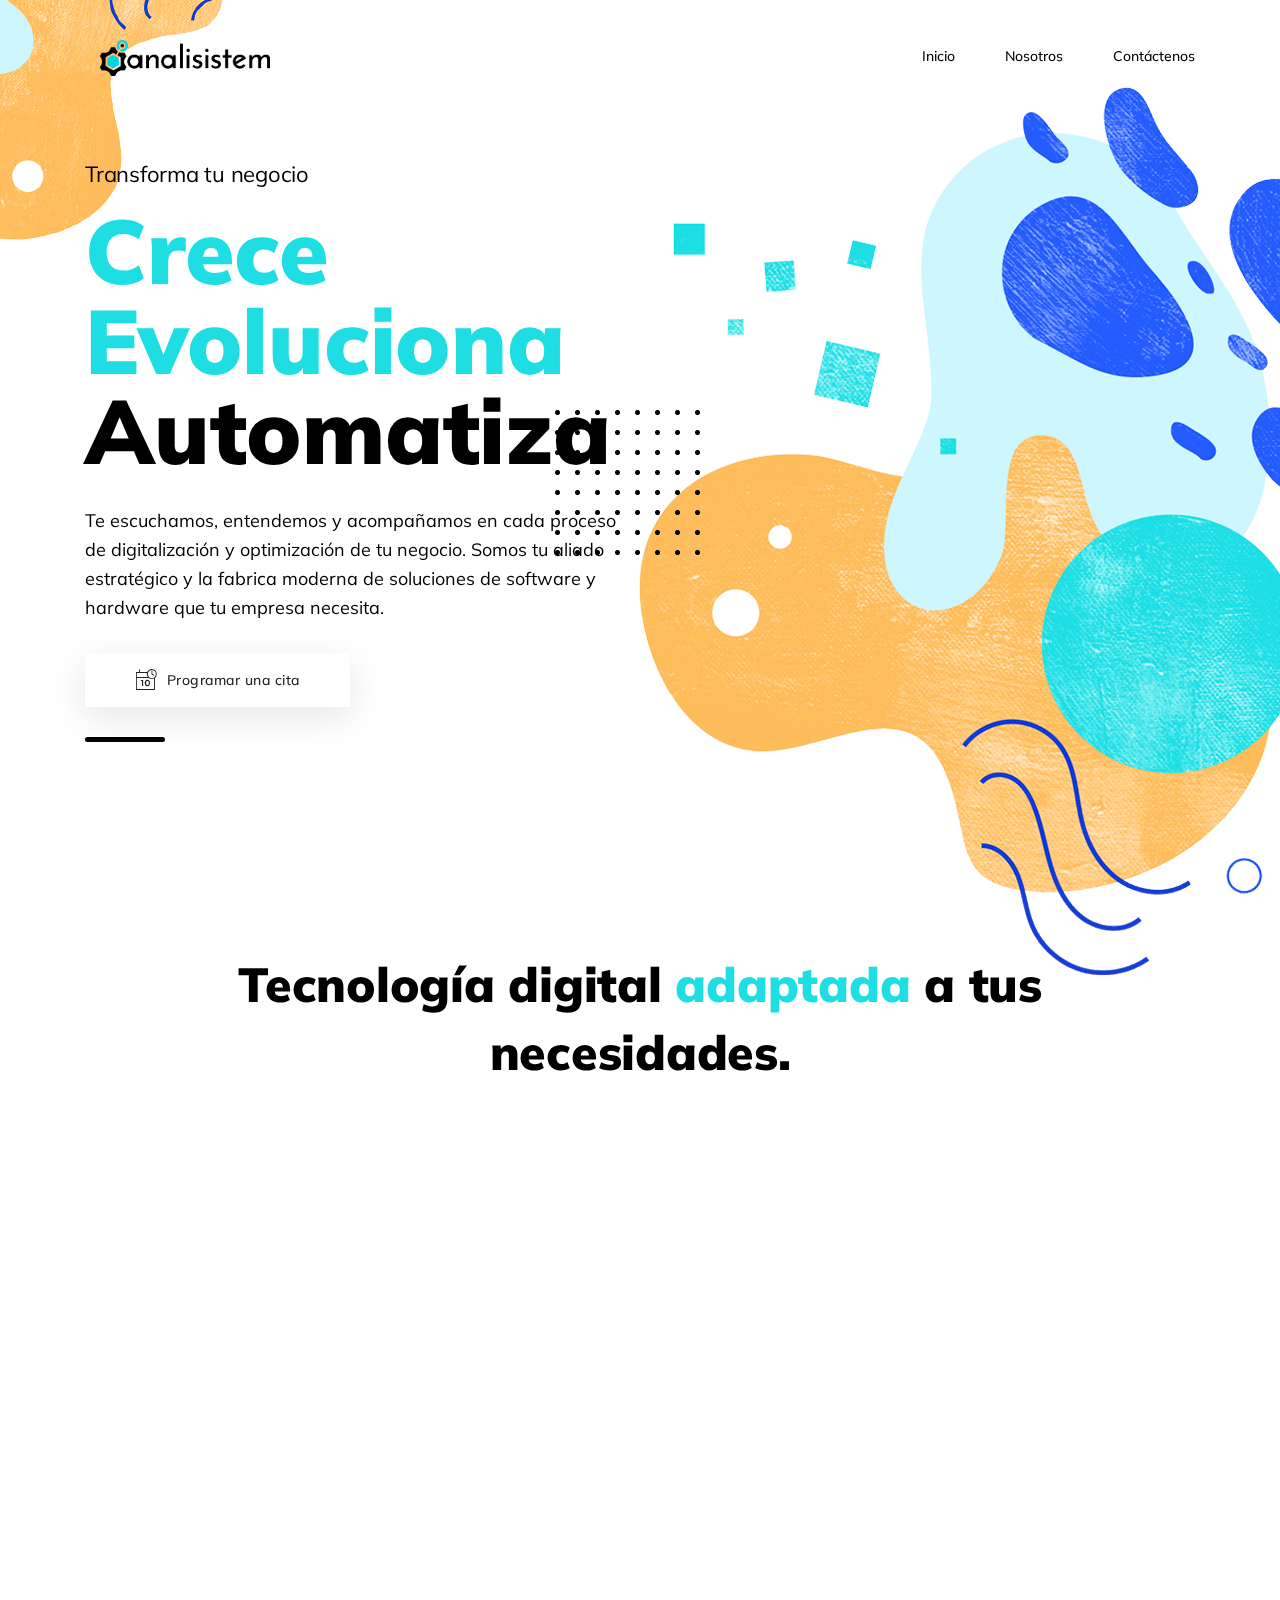
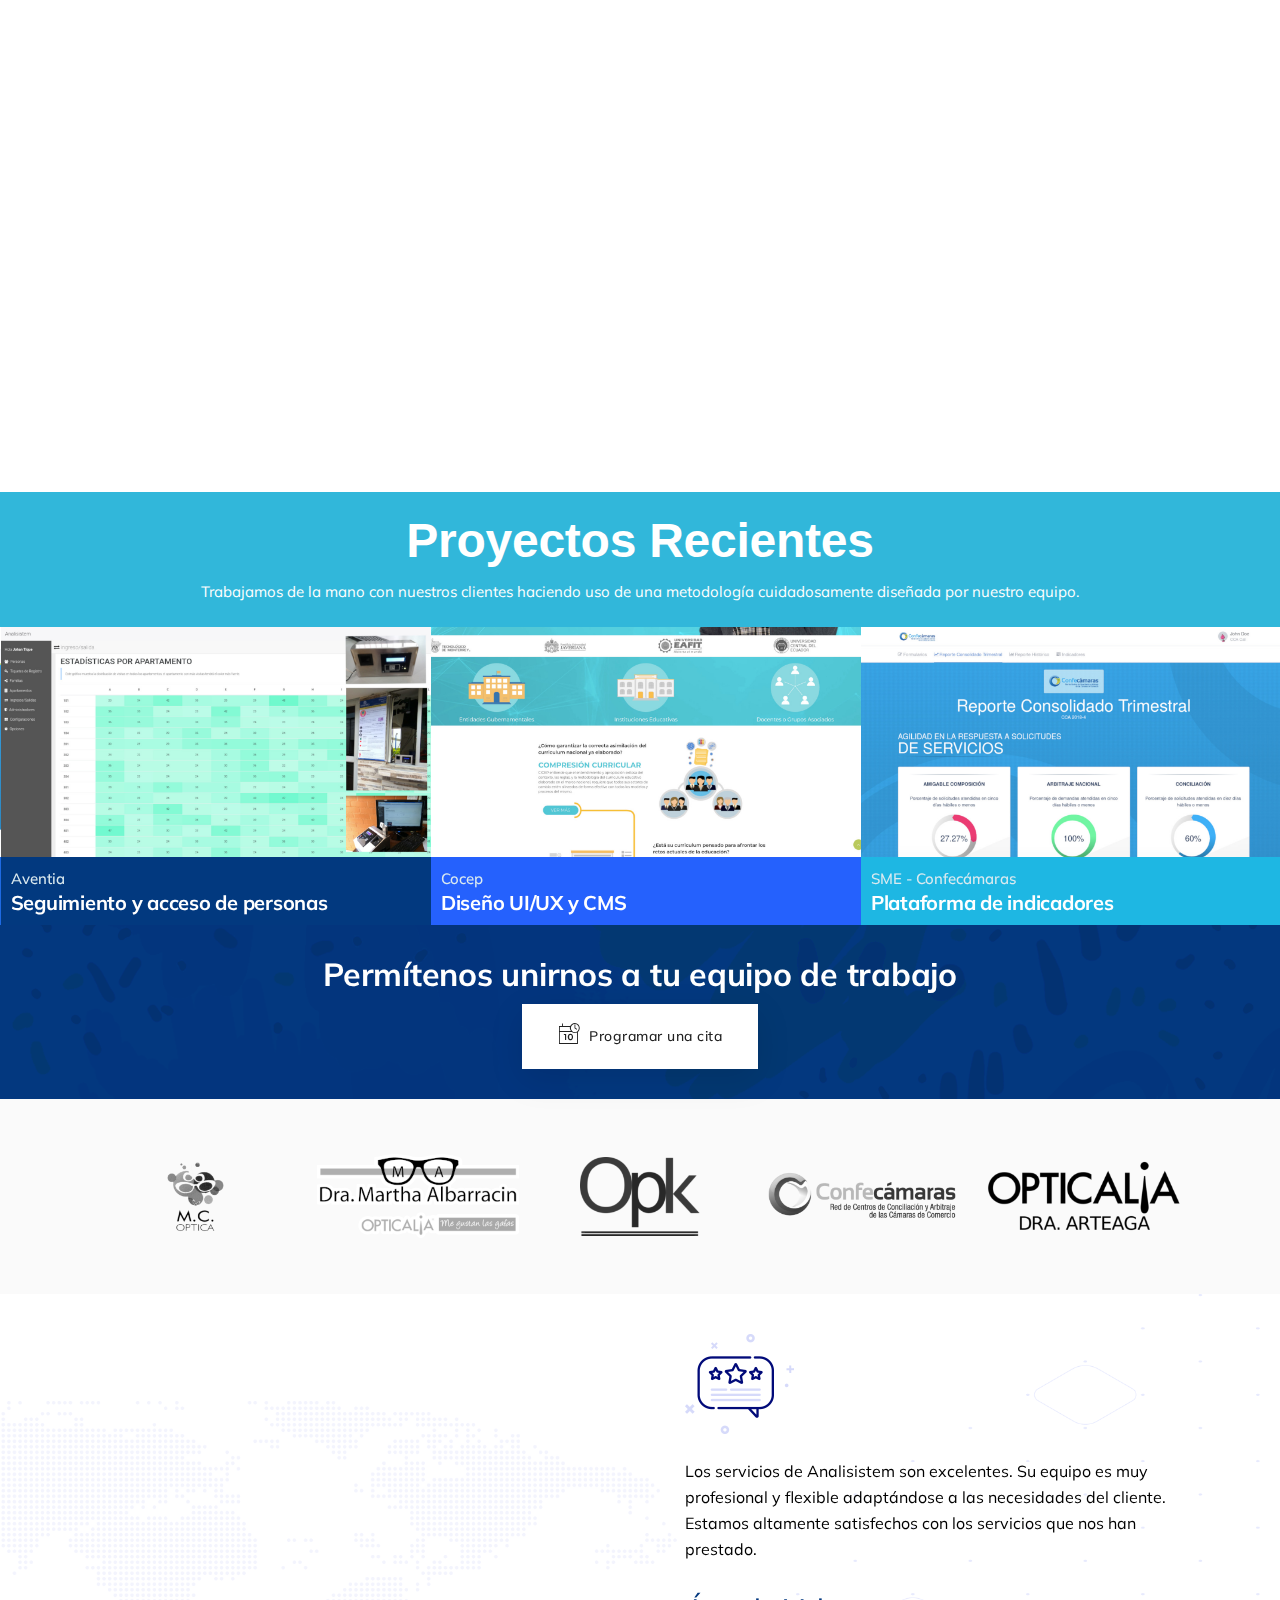
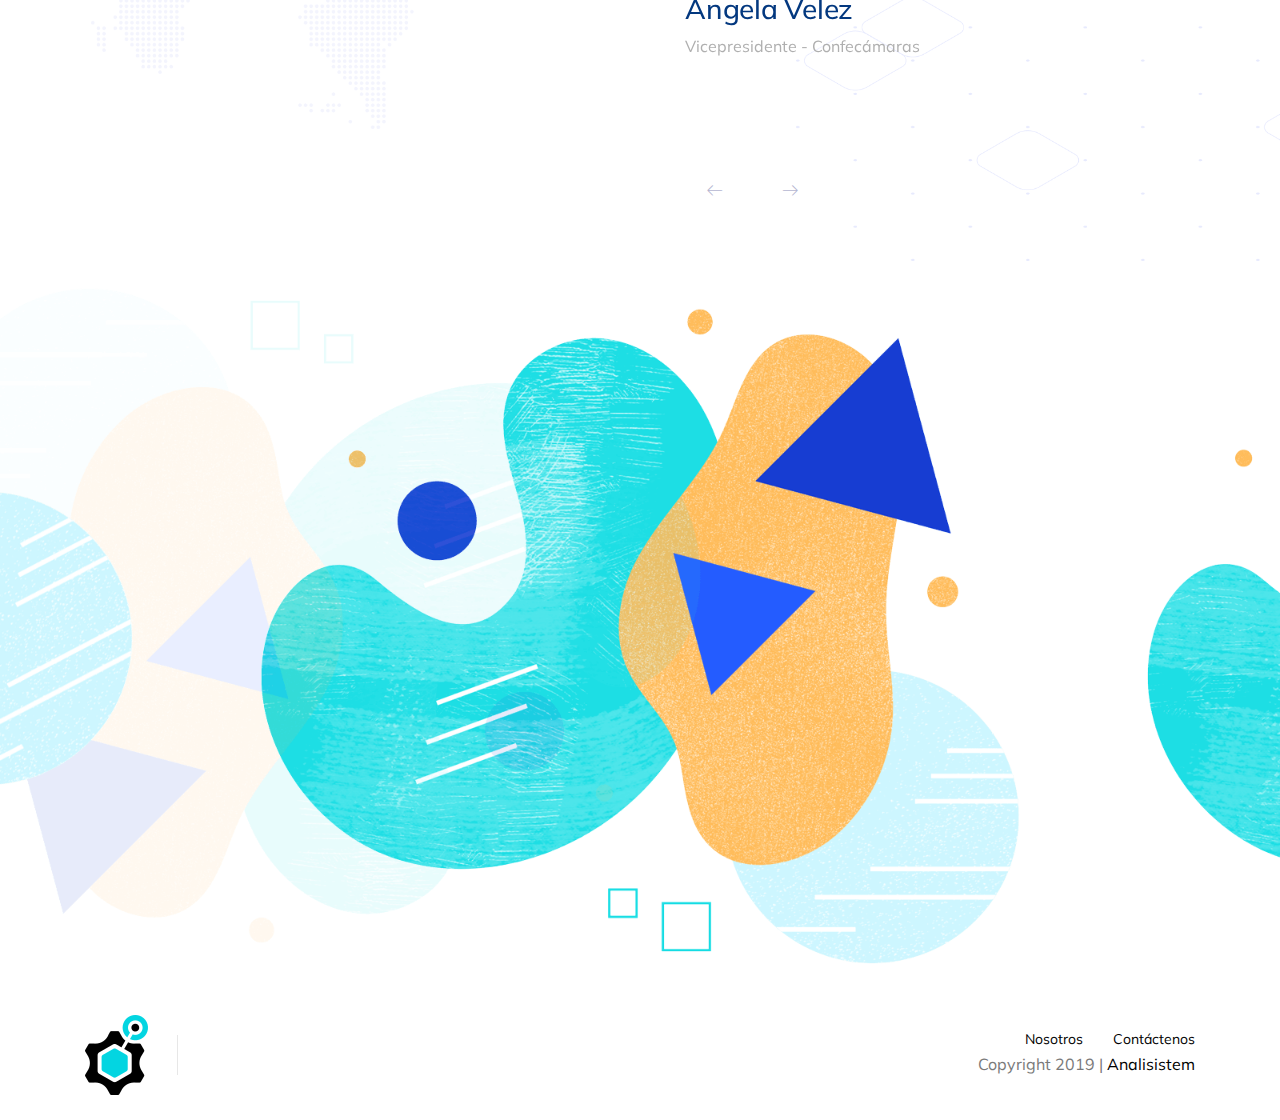
==== index.html @ 1817cc4a "initial commit" ====
<!-- get_header('Page Name','Title')-->
<!doctype html>
<html class="no-js" lang="es">

<head>
  <meta charset="utf-8">
  <meta http-equiv="x-ua-compatible" content="ie=edge">
  <title>Analisistem | Bienvenido</title>
  <meta name="description" content="Te escuchamos, entendemos y acompañamos en cada proceso de digitalización y optimización de tu negocio">
  <meta name="viewport" content="width=device-width, initial-scale=1, shrink-to-fit=no">
  <link href="https://fonts.googleapis.com/css?family=Muli:300,400,600,700,800,900&display=swap" rel="stylesheet">

  <!-- signatra-font -->
  <link rel="stylesheet" href="/assets/css/signatra-font.css">

  <link rel="icon" type="image/png" href="/favicon.ico">
  <!-- Place favicon.ico in the root directory -->
  <link rel="apple-touch-icon" href="apple-touch-icon.png">
  <link rel="stylesheet" href="/assets/css/font-awesome.min.css">

  <link rel="stylesheet" href="/assets/css/bootstrap.min.css">
  <link rel="stylesheet" href="/assets/css/animate.css">
  <link rel="stylesheet" href="/assets/css/iconfont.css">
  <link rel="stylesheet" href="/assets/css/magnific-popup.css">
  <link rel="stylesheet" href="/assets/css/owl.carousel.min.css">
  <link rel="stylesheet" href="/assets/css/owl.theme.default.min.css">
  <link rel="stylesheet" href="/assets/css/swiper.min.css">
  <link rel="stylesheet" href="/assets/css/rev-settings.css">

  <!--For Plugins external css-->
  <link rel="stylesheet" href="/assets/css/plugins.css" />

  <!--Theme custom css -->
  <link rel="stylesheet" href="/assets/css/style.css">

  <!--Theme Responsive css-->
  <link rel="stylesheet" href="/assets/css/responsive.css" />
</head>

<body>
  <!--[if lt IE 10]>
		<p class="browserupgrade">You are using an <strong>outdated</strong> browser. Please <a href="http://browsehappy.com/">upgrade your browser</a> to improve your experience.</p>
	<![endif]-->

  <!-- prelaoder -->
  <!-- <div id="preloader">
    <div class="preloader-wrapper">
        <div class="spinner"></div>
    </div>
    <div class="preloader-cancel-btn">
        <a href="#" class="btn btn-secondary prelaoder-btn">Cancel Preloader</a>
    </div>
</div> -->
  <!-- END prelaoder -->
  <div class='header-transparent nav-sticky nav-light' data-scroll-to='top'><!-- header section --><header class='xs-header header-style9'><div class='container'><nav class='xs-menus clearfix'><div class='nav-header'><a class='nav-brand' href='/'><img alt='' src='/assets/images/analisistem-logo-letra.png'></a><div class='nav-toggle'></div></div><div class='nav-menus-wrapper align-to-right'><!-- menu list --><ul class='nav-menu'><li><a href='/'>Inicio</a></li><li><a href='/nosotros'>Nosotros</a></li><li><a href='/contacto'>Contáctenos</a></li></ul><!-- End menu list --></div></nav></div><!-- .container END --></header><!-- End header section --></div>
  <!-- agency banner section -->
<section class='xs-banner agency-banner7' data-scrollax-parent='true' id='homes'><div class='container'><div class='row'><div class='col-lg-6'><div class='agency-banner-content banner-style7'><h1 class='banner-sub-title'>Transforma tu negocio</h1><h2 class='banner-title'><span>Crece Evoluciona</span>Automatiza</h2><p>Te escuchamos, entendemos y acompañamos en cada proceso de digitalización y optimización de tu negocio. Somos tu aliado estratégico y la fabrica moderna de soluciones de software y hardware que tu empresa necesita.</p><a class='btn btn-primary style8 square icon-left mb-3' href='/contacto'>Programar una cita<i class='icon icon-calendar2'></i></a><div class='border-animation'><span class='first'></span><span class='second'></span></div></div><!-- .agency-banner-content END --></div></div></div><!-- .container END --><div class='agency-banner-img-1'><img alt='' data-scrollax='properties: { translateY: &#39;25%&#39; }' src='/assets/images/welcome/agency_welcome_4.png'></div><div class='agency-banner-img-2'><img alt='' src='/assets/images/welcome/agency_welcome_5.png'></div></section><!-- end agency banner section -->

<!-- more features area section -->
<section class='xs-section-padding more-features-2-section'><div class='container'><div class='row'><div class='col-lg-10 mx-auto'><div class='agency-section-title text-center'><h2 class='main-title'>Tecnología digital&nbsp<span>adaptada</span>&nbspa tus necesidades.</h2></div></div></div></div></section><div class='container'><div class='agency-feature-group'><div class='row more-feature-style2'><div class='col-md-6 col-lg-4'><div class='single-more-feauture wow fadeIn'><div class='more-feature-header'><i class='icon'><img alt='' src='/assets/images/icons/develop-sw.png'></i></div><h3 class='feature-title'>Desarrollo e integraciones de software empresarial</h3><p>Cada empresa es un mundo distinto, con sus propios rasgos y procesos. En Analisistem, diseñamos a la medida sistemas de información empresariales. Llevamos tu negocio al mundo de la optimización digital, bajo los principios de control, auditoría, ciclos de vida de los datos, correlación, análisis y presentación efectiva de información.</p></div></div><div class='col-md-6 col-lg-4'><div class='single-more-feauture wow fadeIn color-1'><div class='more-feature-header'><i class='icon'><img alt='' src='/assets/images/icons/sw-delivery.png'></i></div><h3 class='feature-title'>Despliegue de arquitecturas distribuidas de software</h3><p>Las soluciones informáticas tienden a crecer sin control con el paso del tiempo, con Analisistem, usted podrá optimizar los recursos de su infraestructura haciendo uso de la segmentación modular de los procesos basada en la virtualización, contenerización o funcionalización de sus tareas de negocio.</p></div></div><div class='col-md-6 col-lg-4'><div class='single-more-feauture wow fadeIn color-2'><div class='more-feature-header'><i class='icon'><img alt='' src='/assets/images/icons/hw-integration.png'></i></div><h3 class='feature-title'>Integración de hardware (sistemas embebidos)</h3><p>La tecnología crece de forma acelerada, las soluciones digitales a problemas cotidianos parece que necesitan cada vez más la integración con el mundo físico. Nosotros diseñamos e integramos hardware con software dando como resultado productos que comprenden y automatizan muy bien el entorno de operación para el que fueron diseñados.</p></div></div><div class='col-md-6 col-lg-4'><div class='single-more-feauture wow fadeIn color-2'><div class='more-feature-header'><i class='icon'><img alt='' src='/assets/images/icons/data-analytic.png'></i></div><h3 class='feature-title'>ETL y Analítica de datos</h3><p>La información es uno de los activos más importantes de las empresas, pero este activo es útil sólo cuando habilitamos su interpretación. En Analisistem  hacemos extracción, transformación y análisis de datos para que a través de la correlación en el tiempo de estos, pueda llegar a entender mejor su modelo de negocio y tomar mejores decisiones.</p></div></div><div class='col-md-6 col-lg-4'><div class='single-more-feauture wow fadeIn'><div class='more-feature-header'><i class='icon'><img alt='' src='/assets/images/icons/testing.png'></i></div><h3 class='feature-title'>Pruebas automatizadas</h3><p>Probar manualmente un sistema en desarrollo o ya desarrollado en ambientes de producción suele tomar mucho tiempo y ser un dolor de cabeza. Los sistemas desarrollados en Analisistem tienen el principio de autodiagnóstico haciendo uso de pruebas automatizadas, analizadores automáticos de calidad y pruebas de estrés.</p></div></div><div class='col-md-6 col-lg-4'><div class='single-more-feauture wow fadeIn color-1'><div class='more-feature-header'><i class='icon'><img alt='' src='/assets/images/icons/process-auto.png'></i></div><h3 class='feature-title'>Automatización de procesos</h3><p>Normalmente en la rutina de nuestras empresas hay procesos que se repiten una y otra vez, consumiendo tiempo y esfuerzo de nuestro recurso tanto humano como capital. En Analisistem identificamos estos cuellos de botella y haciendo uso de nuestra metodología desplegamos productos en respuesta efectiva a los escenarios identificados.</p></div></div></div></div></div>

<!-- Projects -->
<section class='agency_portfolio_section' id='services'><div class='col-lg-10 mx-auto'><div class='agency-section-title text-center section-title-style2'><h2 class='main-title'>Proyectos Recientes</h2><p>Trabajamos de la mano con nuestros clientes haciendo uso de una metodología cuidadosamente diseñada por nuestro equipo.</p></div></div><div class='agency-portfolio-slider owl-carousel owl-theme'><div class='case-card-style3'><div class='single-cases-card style1'><div class='card-image'><img alt='' src='/assets/images/projects/aventia.jpg'></div><div class='cases-content'><span class='tag'>Aventia</span><h3 class='xs-title'>Seguimiento y acceso de personas</h3></div></div></div><div class='case-card-style3'><div class='single-cases-card style2'><div class='card-image'><img alt='' src='/assets/images/projects/cocep.jpg'></div><div class='cases-content'><span class='tag'>Cocep</span><h3 class='xs-title'>Diseño UI/UX y CMS</h3></div></div></div><div class='case-card-style3'><div class='single-cases-card style3'><div class='card-image'><img alt='' src='/assets/images/projects/indicators.jpg'></div><div class='cases-content'><span class='tag'>SME - Confecámaras</span><h3 class='xs-title'>Plataforma de indicadores</h3></div></div></div><div class='case-card-style3'><div class='single-cases-card style4'><div class='card-image'><img alt='' src='/assets/images/projects/ludiko.jpg'></div><div class='cases-content'><span class='tag'>Ludiko</span><h3 class='xs-title'>Gamificación en RRHH</h3></div></div></div><div class='case-card-style3'><div class='single-cases-card style5'><div class='card-image'><img alt='' src='/assets/images/projects/murano.jpg'></div><div class='cases-content'><span class='tag'>Portalo</span><h3 class='xs-title'>Ecommerce en salud visual</h3></div></div></div><div class='case-card-style3'><div class='single-cases-card style6'><div class='card-image'><img alt='' src='/assets/images/projects/optiko.jpg'></div><div class='cases-content'><span class='tag'>Optiko</span><h3 class='xs-title'>ERP y CRM para salud visual</h3></div></div></div><div class='case-card-style3'><div class='single-cases-card style7'><div class='card-image'><img alt='' src='/assets/images/projects/umv.jpg'></div><div class='cases-content'><span class='tag'>UMV</span><h3 class='xs-title'>Portal web salud visual</h3></div></div></div><div class='case-card-style3'><div class='single-cases-card style8'><div class='card-image'><img alt='' src='/assets/images/projects/wizard.jpg'></div><div class='cases-content'><span class='tag'>SME - Confecámaras</span><h3 class='xs-title'>Sistema de encuestas y calidad</h3></div></div></div></div></section>

<!-- call to action -->
<section class='calltoaction-area-4' data-delighter='start:0.80'><div class='calltoaction-info' style='background-image: url(assets/images/water_effect.png);'><div class='container'><div class='row'><div class='col-lg-8 mx-auto'><div class='call-to-action text-center action-style3'><h2 class='content-title'>Permítenos unirnos a tu equipo de trabajo</h2><a class='btn btn-primary style8 square icon-left' href='/contacto'>Programar una cita<i class='icon icon-calendar2'></i></a></div></div><!-- .row END --></div><!-- .container END --></div></div><!-- call to action section end --></section><!-- Call to action end END -->

<!-- Clients -->
<div class='agency_client_slider client-slider-style2 gray-bg'><div class='container'><div class='client-slider owl-carousel'><div class='item'><img alt='' src='/assets/images/clients/1.png'></div><div class='item'><img alt='' src='/assets/images/clients/2.png'></div><div class='item'><img alt='' src='/assets/images/clients/3.png'></div><div class='item'><img alt='' src='/assets/images/clients/4.png'></div><div class='item'><img alt='' src='/assets/images/clients/5.png'></div><div class='item'><img alt='' src='/assets/images/clients/6.png'></div><div class='item'><img alt='' src='/assets/images/clients/7.png'></div><div class='item'><img alt='' src='/assets/images/clients/8.png'></div><div class='item'><img alt='' src='/assets/images/clients/9.png'></div><div class='item'><img alt='' src='/assets/images/clients/10.png'></div><div class='item'><img alt='' src='/assets/images/clients/11.png'></div><div class='item'><img alt='' src='/assets/images/clients/12.png'></div><div class='item'><img alt='' src='/assets/images/clients/13.png'></div><div class='item'><img alt='' src='/assets/images/clients/14.png'></div><div class='item'><img alt='' src='/assets/images/clients/15.png'></div><div class='item'><img alt='' src='/assets/images/clients/16.png'></div><div class='item'><img alt='' src='/assets/images/clients/17.png'></div></div></div></div>

<!-- Testimonials -->
<section class='xs-section-padding agency-testimonial-area2' id='testimonial' style='background-image: url(assets/images/testimonial-bg.png);'><div class='container'><div class='row'><div class='col-lg-6'><div class='bouble-slider-thumb owl-carousel' id='sync2'><div class='single-bouble-thumb wow bounceIn'><img alt='' src='/assets/images/clients/photos/1.jpg'></div><div class='single-bouble-thumb thumb-1 wow bounceIn' data-wow-delay='.3s'><img alt='' src='/assets/images/clients/photos/2.jpg'></div><div class='single-bouble-thumb thumb-2 wow bounceIn' data-wow-delay='.6s'><img alt='' src='/assets/images/clients/photos/3.jpg'></div><div class='single-bouble-thumb thumb-3 wow bounceIn' data-wow-delay='.9s'><img alt='' src='/assets/images/clients/photos/4.jpg'></div><div class='single-bouble-thumb thumb-4 wow bounceIn' data-wow-delay='1.2s'><img alt='' src='/assets/images/clients/photos/5.jpg'></div></div></div><div class='col-lg-6'><div class='bouble-slider-privew owl-carousel' id='sync1'><div class='review-content review-style3'><div class='review-content-header'><img alt='' src='assets/images/testimonial/testimonial-icon.png'></div><p>Los servicios de Analisistem son excelentes. Su equipo es muy profesional y flexible adaptándose a las necesidades del cliente. Estamos altamente satisfechos con los servicios que nos han prestado.</p><div class='reviewer-bio'><h3>Ángela Velez</h3><p>Vicepresidente - Confecámaras</p></div></div><div class='review-content review-style3'><div class='review-content-header'><img alt='' src='assets/images/testimonial/testimonial-icon.png'></div><p>¡Muy buena palataforma! muy completa, para nuestra empresa ha sido de gran ayuda para el manejo de inventarios, facturacion y organización.</p><div class='reviewer-bio'><h3>Andrea Martínez</h3><p>Asistente Dirección - Unidad Visual del Valle</p></div></div><div class='review-content review-style3'><div class='review-content-header'><img alt='' src='assets/images/testimonial/testimonial-icon.png'></div><p>Me parece impresionante que ustedes sin conocer nada de nuestro negocio hayan tenido un manejo y hasta más conocimiento del que yo misma podría tener sobre mis ventas, mis estadísticas, mis reportes y muchas cosas más, sus argumentos y soluciones han organizado y me hace conocer totalmente mi negocio, por eso los recomiendo siempre donde yo voy.</p><div class='reviewer-bio'><h3>Sara Solano</h3><p>Gerente - Opticalia Dra Sara Solano</p></div></div><div class='review-content review-style3'><div class='review-content-header'><img alt='' src='assets/images/testimonial/testimonial-icon.png'></div><p>Analisisistem es una empresa innovadora, con lo ultimo en tecnología y gran conocimiento de diseño gráfico de aplicaciones en el formato y contexto de páginas WEB, desarrollando sistemas para que nuestros clientes obtengan una rápida visión del contenido, servicio y ofrecimientos de nuestra empresa.</p><div class='reviewer-bio'><h3>Hernándo Zuñiga</h3><p>Gerente - SSS Scanner</p></div></div><div class='review-content review-style3'><div class='review-content-header'><img alt='' src='assets/images/testimonial/testimonial-icon.png'></div><p>Desde el punto de vista gerencial Analisistem ha aportado mucho a la empresa porque ha hecho más visible todo el proceso operativo, hemos logrado identificar fallas y corregir errores a tiempo. Con Analisistem tenemos un sistema que cubre todo lo que necesitamos, eso nos da facilidad para competir con los demás.</p><div class='reviewer-bio'><h3>Martín Zuluaga</h3><p>Gerente - Optiken</p></div></div></div></div></div><!-- .row END --></div><!-- .container END --></section><!-- agency testimonial section end --><!-- testimonial version three end -->

<!-- office location strart -->
<section class='office-location-section' style='background-image: url(assets/images/office-bg.png);'><div class='container'><div class='row'><div class='col-lg-8'><div class='office-banner-content-outer wow fadeInLeft'><div class='office-banner-content-inner'><h2 class='office-banner-title'>Lleva tu empresa al siguiente nivel</h2><a class='btn btn-primary square style7' href='/contacto'>Contáctanos</a></div></div></div><div class='col-lg-4'><div class='office-locations-list wow fadeInRight'><div class='agency-section-title style6'><h4 class='main-title'>Nuestra&nbsp<span>Ubicación</span></h4></div><ul class='xs-list'><li><strong>Av. Estación # 5BN - 93</strong></li><li>Cali, Colombia</li><iframe allowfullscreen='' frameborder='0' height='auto' src='https://www.google.com/maps/embed?pb=!1m18!1m12!1m3!1d3982.5248120098067!2d-76.53155748526416!3d3.464938197478106!2m3!1f0!2f0!3f0!3m2!1i1024!2i768!4f13.1!3m3!1m2!1s0x8e30a78b0d532555%3A0x31ccef665c1be2d7!2sAnalisistem!5e0!3m2!1ses-419!2sco!4v1573240561145!5m2!1ses-419!2sco' style='border:0' width='100%'></iframe></ul></div></div></div></div></section>

  <!-- footer section start --><footer class='xs-footer-section footer-style9'><div class='container'><div class='row'><div class='col-md-6'><div class='footer-widget'><div class='footer-logo-wraper'><a class='footer-logo' href='/'><img alt='' src='/assets/images/analisistem-only-logo.png'></a></div></div></div><div class='col-md-6'><ul class='xs-list list-inline'><li><a href='/nosotros'>Nosotros</a></li><li><a href='/contacto'>Contáctenos</a></li></ul><span class='copyright-title'>Copyright 2019 |&nbsp<a href='https://www.analisistem.com'>Analisistem</a></span></div></div></div></footer>

  <!-- js file start -->
  <script src="/assets/js/jquery-3.2.1.min.js"></script>
  <script src="/assets/js/plugins.js"></script>
  <script src="/assets/js/Popper.js"></script>
  <script src="/assets/js/bootstrap.min.js"></script>
  <script src="/assets/js/jquery.magnific-popup.min.js"></script>
  <script src="/assets/js/owl.carousel.min.js"></script>
  <script src="/assets/js/scrollax.js"></script>
  <script src="/assets/js/jquery.ajaxchimp.min.js"></script>
  <script src="/assets/js/jquery.waypoints.min.js"></script>
  <script src="/assets/js/isotope.pkgd.min.js"></script>
  <script src="/assets/js/swiper.min.js"></script>
  <script src="/assets/js/jquery.easypiechart.min.js"></script>
  <script src="/assets/js/delighters.js"></script>
  <script src="/assets/js/typed.js"></script>
  <script src="/assets/js/jquery.parallax.js"></script>
  <script src="/assets/js/jquery.themepunch.tools.min.js"></script>
  <script src="/assets/js/jquery.themepunch.revolution.min.js"></script>
  <script src="/assets/js/extensions/revolution.extension.actions.min.js"></script>
  <script src="/assets/js/extensions/revolution.extension.carousel.min.js"></script>
  <script src="/assets/js/extensions/revolution.extension.kenburn.min.js"></script>
  <script src="/assets/js/extensions/revolution.extension.layeranimation.min.js"></script>
  <script src="/assets/js/extensions/revolution.extension.migration.min.js"></script>
  <script src="/assets/js/extensions/revolution.extension.navigation.min.js"></script>
  <script src="/assets/js/extensions/revolution.extension.parallax.min.js"></script>
  <script src="/assets/js/extensions/revolution.extension.slideanims.min.js"></script>
  <script src="/assets/js/extensions/revolution.extension.video.min.js"></script>
  <script src="/assets/js/skrollr.min.js"></script>
  <script src="/assets/js/shuffle-letters.js"></script>
  <script src="/assets/js/main.js"></script> <!-- End js file -->

  <!-- Global site tag (gtag.js) - Google Analytics -->
<script async src="https://www.googletagmanager.com/gtag/js?id=UA-51015122-1"></script>
<script>
  window.dataLayer = window.dataLayer || [];
  function gtag(){dataLayer.push(arguments);}
  gtag('js', new Date());

  gtag('config', 'UA-51015122-1');
</script>

<!-- Hotjar Tracking Code for blog.analisistem.com -->
<script>
    (function(h,o,t,j,a,r){
        h.hj=h.hj||function(){(h.hj.q=h.hj.q||[]).push(arguments)};
        h._hjSettings={hjid:93406,hjsv:6};
        a=o.getElementsByTagName('head')[0];
        r=o.createElement('script');r.async=1;
        r.src=t+h._hjSettings.hjid+j+h._hjSettings.hjsv;
        a.appendChild(r);
    })(window,document,'https://static.hotjar.com/c/hotjar-','.js?sv=');
</script>

<!-- Facebook Pixel Code -->
<script>
  !function(f,b,e,v,n,t,s)
  {if(f.fbq)return;n=f.fbq=function(){n.callMethod?
  n.callMethod.apply(n,arguments):n.queue.push(arguments)};
  if(!f._fbq)f._fbq=n;n.push=n;n.loaded=!0;n.version='2.0';
  n.queue=[];t=b.createElement(e);t.async=!0;
  t.src=v;s=b.getElementsByTagName(e)[0];
  s.parentNode.insertBefore(t,s)}(window, document,'script',
  'https://connect.facebook.net/en_US/fbevents.js');
  fbq('init', '781286362331689');
  fbq('track', 'PageView');
</script>
<noscript><img height="1" width="1" style="display:none"
  src="https://www.facebook.com/tr?id=781286362331689&ev=PageView&noscript=1"
/></noscript>
<!-- End Facebook Pixel Code -->

</body>

</html>
---- assets/css/signatra-font.css ----
/*! Generated by Font Squirrel (https://www.fontsquirrel.com) on September 25, 2018 */

@font-face {
    font-family: 'signatra_demoregular';
    src: url('../fonts/signatra-webfont.woff2') format('woff2'),
         url('../fonts/signatra-webfont.woff') format('woff');
    font-weight: normal;
    font-style: normal;

}

@font-face {
    font-family: 'signatra_demoregular';
    src: url('../fonts/signatra-webfont.woff2') format('woff2'),
         url('../fonts/signatra-webfont.woff') format('woff');
    font-weight: normal;
    font-style: normal;

}
---- assets/css/iconfont.css ----
@font-face {
  font-family: 'iconfont';
  src:  url('../fonts/icomoon.eot?2wqjzd');
  src:  url('../fonts/icomoon.eot?2wqjzd#iefix') format('embedded-opentype'),
    url('../fonts/icomoon.ttf?2wqjzd') format('truetype'),
    url('../fonts/icomoon.woff?2wqjzd') format('woff'),
    url('../fonts/icomoon.svg?2wqjzd#iconfont') format('svg');
  font-weight: normal;
  font-style: normal;
}

.icon {
  /* use !important to prevent issues with browser extensions that change fonts */
  font-family: 'iconfont' !important;
  speak: none;
  font-style: normal;
  font-weight: normal;
  font-variant: normal;
  text-transform: none;
  line-height: 1;

  /* Better Font Rendering =========== */
  -webkit-font-smoothing: antialiased;
  -moz-osx-font-smoothing: grayscale;
}

.icon-home:before {
  content: "\e800";
}
.icon-apartment:before {
  content: "\e801";
}
.icon-pencil:before {
  content: "\e802";
}
.icon-magic-wand:before {
  content: "\e803";
}
.icon-drop:before {
  content: "\e804";
}
.icon-lighter:before {
  content: "\e805";
}
.icon-poop:before {
  content: "\e806";
}
.icon-sun:before {
  content: "\e807";
}
.icon-moon:before {
  content: "\e808";
}
.icon-cloud:before {
  content: "\e809";
}
.icon-cloud-upload:before {
  content: "\e80a";
}
.icon-cloud-download:before {
  content: "\e80b";
}
.icon-cloud-sync:before {
  content: "\e80c";
}
.icon-cloud-check:before {
  content: "\e80d";
}
.icon-database:before {
  content: "\e80e";
}
.icon-lock:before {
  content: "\e80f";
}
.icon-cog:before {
  content: "\e810";
}
.icon-trash:before {
  content: "\e811";
}
.icon-dice:before {
  content: "\e812";
}
.icon-heart:before {
  content: "\e813";
}
.icon-star:before {
  content: "\e814";
}
.icon-star-half:before {
  content: "\e815";
}
.icon-star-empty:before {
  content: "\e816";
}
.icon-flag:before {
  content: "\e817";
}
.icon-envelope:before {
  content: "\e818";
}
.icon-paperclip:before {
  content: "\e819";
}
.icon-inbox:before {
  content: "\e81a";
}
.icon-eye:before {
  content: "\e81b";
}
.icon-printer:before {
  content: "\e81c";
}
.icon-file-empty:before {
  content: "\e81d";
}
.icon-file-add:before {
  content: "\e81e";
}
.icon-enter:before {
  content: "\e81f";
}
.icon-exit:before {
  content: "\e820";
}
.icon-graduation-hat:before {
  content: "\e821";
}
.icon-license:before {
  content: "\e822";
}
.icon-music-note:before {
  content: "\e823";
}
.icon-film-play:before {
  content: "\e824";
}
.icon-camera-video:before {
  content: "\e825";
}
.icon-camera:before {
  content: "\e826";
}
.icon-picture:before {
  content: "\e827";
}
.icon-book:before {
  content: "\e828";
}
.icon-bookmark:before {
  content: "\e829";
}
.icon-user:before {
  content: "\e82a";
}
.icon-users:before {
  content: "\e82b";
}
.icon-shirt:before {
  content: "\e82c";
}
.icon-store:before {
  content: "\e82d";
}
.icon-cart:before {
  content: "\e82e";
}
.icon-tag:before {
  content: "\e82f";
}
.icon-phone-handset:before {
  content: "\e830";
}
.icon-phone:before {
  content: "\e831";
}
.icon-pushpin:before {
  content: "\e832";
}
.icon-map-marker:before {
  content: "\e833";
}
.icon-map:before {
  content: "\e834";
}
.icon-location:before {
  content: "\e835";
}
.icon-calendar-full:before {
  content: "\e836";
}
.icon-keyboard:before {
  content: "\e837";
}
.icon-spell-check:before {
  content: "\e838";
}
.icon-screen:before {
  content: "\e839";
}
.icon-smartphone:before {
  content: "\e83a";
}
.icon-tablet:before {
  content: "\e83b";
}
.icon-laptop:before {
  content: "\e83c";
}
.icon-laptop-phone:before {
  content: "\e83d";
}
.icon-power-switch:before {
  content: "\e83e";
}
.icon-bubble:before {
  content: "\e83f";
}
.icon-heart-pulse:before {
  content: "\e840";
}
.icon-construction:before {
  content: "\e841";
}
.icon-pie-chart:before {
  content: "\e842";
}
.icon-chart-bars:before {
  content: "\e843";
}
.icon-gift:before {
  content: "\e844";
}
.icon-diamond:before {
  content: "\e845";
}
.icon-dinner:before {
  content: "\e847";
}
.icon-coffee-cup:before {
  content: "\e848";
}
.icon-leaf:before {
  content: "\e849";
}
.icon-paw:before {
  content: "\e84a";
}
.icon-rocket:before {
  content: "\e84b";
}
.icon-briefcase:before {
  content: "\e84c";
}
.icon-bus:before {
  content: "\e84d";
}
.icon-car:before {
  content: "\e84e";
}
.icon-train:before {
  content: "\e84f";
}
.icon-bicycle:before {
  content: "\e850";
}
.icon-wheelchair:before {
  content: "\e851";
}
.icon-select:before {
  content: "\e852";
}
.icon-earth:before {
  content: "\e853";
}
.icon-smile:before {
  content: "\e854";
}
.icon-sad:before {
  content: "\e855";
}
.icon-neutral:before {
  content: "\e856";
}
.icon-mustache:before {
  content: "\e857";
}
.icon-alarm:before {
  content: "\e858";
}
.icon-bullhorn:before {
  content: "\e859";
}
.icon-volume-high:before {
  content: "\e85a";
}
.icon-volume-medium:before {
  content: "\e85b";
}
.icon-volume-low:before {
  content: "\e85c";
}
.icon-volume:before {
  content: "\e85d";
}
.icon-mic:before {
  content: "\e85e";
}
.icon-hourglass:before {
  content: "\e85f";
}
.icon-undo:before {
  content: "\e860";
}
.icon-redo:before {
  content: "\e861";
}
.icon-sync:before {
  content: "\e862";
}
.icon-history:before {
  content: "\e863";
}
.icon-clock:before {
  content: "\e864";
}
.icon-download:before {
  content: "\e865";
}
.icon-upload:before {
  content: "\e866";
}
.icon-enter-down:before {
  content: "\e867";
}
.icon-exit-up:before {
  content: "\e868";
}
.icon-bug:before {
  content: "\e869";
}
.icon-code:before {
  content: "\e86a";
}
.icon-link:before {
  content: "\e86b";
}
.icon-unlink:before {
  content: "\e86c";
}
.icon-thumbs-up:before {
  content: "\e86d";
}
.icon-thumbs-down:before {
  content: "\e86e";
}
.icon-magnifier:before {
  content: "\e86f";
}
.icon-cross:before {
  content: "\e870";
}
.icon-menu:before {
  content: "\e871";
}
.icon-list:before {
  content: "\e872";
}
.icon-chevron-up:before {
  content: "\e873";
}
.icon-chevron-down:before {
  content: "\e874";
}
.icon-chevron-left:before {
  content: "\e875";
}
.icon-chevron-right:before {
  content: "\e876";
}
.icon-arrow-up:before {
  content: "\e877";
}
.icon-arrow-down:before {
  content: "\e878";
}
.icon-arrow-left:before {
  content: "\e879";
}
.icon-arrow-right:before {
  content: "\e87a";
}
.icon-move:before {
  content: "\e87b";
}
.icon-warning:before {
  content: "\e87c";
}
.icon-question-circle:before {
  content: "\e87d";
}
.icon-menu-circle:before {
  content: "\e87e";
}
.icon-checkmark-circle:before {
  content: "\e87f";
}
.icon-cross-circle:before {
  content: "\e880";
}
.icon-plus-circle:before {
  content: "\e881";
}
.icon-circle-minus:before {
  content: "\e882";
}
.icon-arrow-up-circle:before {
  content: "\e883";
}
.icon-arrow-down-circle:before {
  content: "\e884";
}
.icon-arrow-left-circle:before {
  content: "\e885";
}
.icon-arrow-right-circle:before {
  content: "\e886";
}
.icon-chevron-up-circle:before {
  content: "\e887";
}
.icon-chevron-down-circle:before {
  content: "\e888";
}
.icon-chevron-left-circle:before {
  content: "\e889";
}
.icon-chevron-right-circle:before {
  content: "\e88a";
}
.icon-crop:before {
  content: "\e88b";
}
.icon-frame-expand:before {
  content: "\e88c";
}
.icon-frame-contract:before {
  content: "\e88d";
}
.icon-layers:before {
  content: "\e88e";
}
.icon-funnel:before {
  content: "\e88f";
}
.icon-text-format:before {
  content: "\e890";
}
.icon-text-size:before {
  content: "\e892";
}
.icon-bold:before {
  content: "\e893";
}
.icon-italic:before {
  content: "\e894";
}
.icon-underline:before {
  content: "\e895";
}
.icon-strikethrough:before {
  content: "\e896";
}
.icon-highlight:before {
  content: "\e897";
}
.icon-text-align-left:before {
  content: "\e898";
}
.icon-text-align-center:before {
  content: "\e899";
}
.icon-text-align-right:before {
  content: "\e89a";
}
.icon-text-align-justify:before {
  content: "\e89b";
}
.icon-line-spacing:before {
  content: "\e89c";
}
.icon-indent-increase:before {
  content: "\e89d";
}
.icon-indent-decrease:before {
  content: "\e89e";
}
.icon-page-break:before {
  content: "\e8a2";
}
.icon-hand:before {
  content: "\e8a5";
}
.icon-pointer-up:before {
  content: "\e8a6";
}
.icon-pointer-right:before {
  content: "\e8a7";
}
.icon-pointer-down:before {
  content: "\e8a8";
}
.icon-pointer-left:before {
  content: "\e8a9";
}
.icon-working_process_icons_1:before {
  content: "\e900";
}
.icon-working_process_icons_2:before {
  content: "\e901";
}
.icon-working_process_icons_3:before {
  content: "\e902";
}
.icon-working_process_icons_4:before {
  content: "\e903";
}
.icon-vplay:before {
  content: "\e904";
}
.icon-newsletter:before {
  content: "\e905";
}
.icon-coins-2:before {
  content: "\e906";
}
.icon-commerce-2:before {
  content: "\e907";
}
.icon-monitor:before {
  content: "\e908";
}
.icon-facebook:before {
  content: "\e909";
}
.icon-business:before {
  content: "\e90a";
}
.icon-graphic-2:before {
  content: "\e90b";
}
.icon-commerce-1:before {
  content: "\e90c";
}
.icon-hammer:before {
  content: "\e90d";
}
.icon-twitter:before {
  content: "\e90e";
}
.icon-dribbble:before {
  content: "\e90f";
}
.icon-justice-1:before {
  content: "\e910";
}
.icon-line:before {
  content: "\e911";
}
.icon-money-3:before {
  content: "\e912";
}
.icon-linkedin:before {
  content: "\e913";
}
.icon-commerce:before {
  content: "\e914";
}
.icon-agenda:before {
  content: "\e915";
}
.icon-youtube:before {
  content: "\e916";
}
.icon-justice:before {
  content: "\e917";
}
.icon-twitter2:before {
  content: "\e918";
}
.icon-pinterest:before {
  content: "\e919";
}
.icon-technology:before {
  content: "\e91a";
}
.icon-coins-1:before {
  content: "\e91b";
}
.icon-vimeo:before {
  content: "\e91c";
}
.icon-left-arrow:before {
  content: "\e91d";
}
.icon-bank:before {
  content: "\e91e";
}
.icon-calculator:before {
  content: "\e91f";
}
.icon-soundcloud:before {
  content: "\e920";
}
.icon-chart2:before {
  content: "\e921";
}
.icon-checked:before {
  content: "\e922";
}
.icon-clock2:before {
  content: "\e923";
}
.icon-comment1:before {
  content: "\e924";
}
.icon-comments:before {
  content: "\e925";
}
.icon-consult:before {
  content: "\e926";
}
.icon-consut2:before {
  content: "\e927";
}
.icon-deal:before {
  content: "\e928";
}
.icon-youtube-v:before {
  content: "\e929";
}
.icon-envelope2:before {
  content: "\e92a";
}
.icon-behance:before {
  content: "\e92b";
}
.icon-folder:before {
  content: "\e92c";
}
.icon-invest:before {
  content: "\e92d";
}
.icon-loan:before {
  content: "\e92e";
}
.icon-map-marker2:before {
  content: "\e92f";
}
.icon-mutual-fund:before {
  content: "\e930";
}
.icon-google-plus:before {
  content: "\e931";
}
.icon-phone2:before {
  content: "\e932";
}
.icon-pie-chart2:before {
  content: "\e933";
}
.icon-play:before {
  content: "\e934";
}
.icon-left-arrow2:before {
  content: "\e935";
}
.icon-savings:before {
  content: "\e936";
}
.icon-search:before {
  content: "\e937";
}
.icon-tag2:before {
  content: "\e938";
}
.icon-tags:before {
  content: "\e939";
}
.icon-instagram:before {
  content: "\e93a";
}
.icon-quote1:before {
  content: "\e93b";
}
.icon-right-arrow2:before {
  content: "\e93c";
}
.icon-double-left-chevron:before {
  content: "\e93d";
}
.icon-double-angle-pointing-to-right:before {
  content: "\e93e";
}
.icon-arrow-point-to-down:before {
  content: "\e93f";
}
.icon-play-button:before {
  content: "\e940";
}
.icon-minus:before {
  content: "\e941";
}
.icon-plus:before {
  content: "\e942";
}
.icon-tick:before {
  content: "\e943";
}
.icon-download-arrow:before {
  content: "\e944";
}
.icon-edit:before {
  content: "\e945";
}
.icon-reply:before {
  content: "\e946";
}
.icon-cogwheel-outline:before {
  content: "\e947";
}
.icon-abacus:before {
  content: "\e948";
}
.icon-abacus2:before {
  content: "\e949";
}
.icon-agenda2:before {
  content: "\e94a";
}
.icon-shopping-basket:before {
  content: "\e94b";
}
.icon-users2:before {
  content: "\e94c";
}
.icon-man:before {
  content: "\e94d";
}
.icon-support:before {
  content: "\e94e";
}
.icon-favorites:before {
  content: "\e94f";
}
.icon-calendar:before {
  content: "\e950";
}
.icon-paper-plane:before {
  content: "\e951";
}
.icon-placeholder:before {
  content: "\e952";
}
.icon-phone-call:before {
  content: "\e953";
}
.icon-contact:before {
  content: "\e954";
}
.icon-email:before {
  content: "\e955";
}
.icon-internet:before {
  content: "\e956";
}
.icon-quote2:before {
  content: "\e957";
}
.icon-medical:before {
  content: "\e958";
}
.icon-eye2:before {
  content: "\e959";
}
.icon-full-screen:before {
  content: "\e95a";
}
.icon-tools:before {
  content: "\e95b";
}
.icon-pie-chart3:before {
  content: "\e95c";
}
.icon-diamond2:before {
  content: "\e95d";
}
.icon-valentines-heart:before {
  content: "\e95e";
}
.icon-like:before {
  content: "\e95f";
}
.icon-team:before {
  content: "\e960";
}
.icon-tshirt:before {
  content: "\e961";
}
.icon-cancel:before {
  content: "\e962";
}
.icon-drink:before {
  content: "\e963";
}
.icon-home2:before {
  content: "\e964";
}
.icon-music:before {
  content: "\e965";
}
.icon-rich:before {
  content: "\e966";
}
.icon-brush:before {
  content: "\e967";
}
.icon-opposite-way:before {
  content: "\e968";
}
.icon-cloud-computing:before {
  content: "\e969";
}
.icon-technology-1:before {
  content: "\e96a";
}
.icon-rotate:before {
  content: "\e96b";
}
.icon-medical2:before {
  content: "\e96c";
}
.icon-flash-1:before {
  content: "\e96d";
}
.icon-flash:before {
  content: "\e96e";
}
.icon-uturn:before {
  content: "\e96f";
}
.icon-down-arrow:before {
  content: "\e970";
}
.icon-hours-support:before {
  content: "\e971";
}
.icon-bag:before {
  content: "\e972";
}
.icon-photo-camera:before {
  content: "\e973";
}
.icon-school:before {
  content: "\e974";
}
.icon-settings:before {
  content: "\e975";
}
.icon-smartphone2:before {
  content: "\e976";
}
.icon-technology-12:before {
  content: "\e977";
}
.icon-tool:before {
  content: "\e978";
}
.icon-business2:before {
  content: "\e979";
}
.icon-shuffle-arrow:before {
  content: "\e97a";
}
.icon-van-1:before {
  content: "\e97b";
}
.icon-van:before {
  content: "\e97c";
}
.icon-vegetables:before {
  content: "\e97d";
}
.icon-women:before {
  content: "\e97e";
}
.icon-vintage:before {
  content: "\e97f";
}
.icon-up-arrow:before {
  content: "\e980";
}
.icon-arrows:before {
  content: "\e981";
}
.icon-medal:before {
  content: "\e982";
}
.icon-team-1:before {
  content: "\e983";
}
.icon-team2:before {
  content: "\e984";
}
.icon-apple-1:before {
  content: "\e985";
}
.icon-apple:before {
  content: "\e986";
}
.icon-watch:before {
  content: "\e987";
}
.icon-cogwheel:before {
  content: "\e988";
}
.icon-light-bulb:before {
  content: "\e989";
}
.icon-light-bulb-1:before {
  content: "\e98a";
}
.icon-heart-shape-outline:before {
  content: "\e98b";
}
.icon-online-shopping-cart:before {
  content: "\e98c";
}
.icon-shopping-cart:before {
  content: "\e98d";
}
.icon-star2:before {
  content: "\e98e";
}
.icon-star-1:before {
  content: "\e98f";
}
.icon-favorite:before {
  content: "\e990";
}
.icon-search-minus:before {
  content: "\e991";
}
.icon-search2:before {
  content: "\e992";
}
.icon-down-arrow2:before {
  content: "\e993";
}
.icon-up-arrow2:before {
  content: "\e994";
}
.icon-right-arrow:before {
  content: "\e995";
}
.icon-left-arrows:before {
  content: "\e996";
}
.icon-agenda3:before {
  content: "\e997";
}
.icon-agenda-1:before {
  content: "\e998";
}
.icon-alarm-clock:before {
  content: "\e999";
}
.icon-alarm-clock2:before {
  content: "\e99a";
}
.icon-atomic:before {
  content: "\e99b";
}
.icon-auction:before {
  content: "\e99c";
}
.icon-balance:before {
  content: "\e99d";
}
.icon-balance2:before {
  content: "\e99e";
}
.icon-bank2:before {
  content: "\e99f";
}
.icon-bar-chart:before {
  content: "\e9a0";
}
.icon-barrier:before {
  content: "\e9a1";
}
.icon-battery:before {
  content: "\e9a2";
}
.icon-battery-1:before {
  content: "\e9a3";
}
.icon-bell:before {
  content: "\e9a4";
}
.icon-bluetooth:before {
  content: "\e9a5";
}
.icon-book2:before {
  content: "\e9a6";
}
.icon-briefcase2:before {
  content: "\e9a7";
}
.icon-briefcase-1:before {
  content: "\e9a8";
}
.icon-briefcase-2:before {
  content: "\e9a9";
}
.icon-calculator2:before {
  content: "\e9aa";
}
.icon-calculator3:before {
  content: "\e9ab";
}
.icon-calculator-1:before {
  content: "\e9ac";
}
.icon-calendar2:before {
  content: "\e9ad";
}
.icon-calendar3:before {
  content: "\e9ae";
}
.icon-calendar-1:before {
  content: "\e9af";
}
.icon-car2:before {
  content: "\e9b0";
}
.icon-carrier:before {
  content: "\e9b1";
}
.icon-cash:before {
  content: "\e9b2";
}
.icon-chat:before {
  content: "\e9b3";
}
.icon-chat-1:before {
  content: "\e9b4";
}
.icon-checked2:before {
  content: "\e9b5";
}
.icon-clip:before {
  content: "\e9b6";
}
.icon-clip2:before {
  content: "\e9b7";
}
.icon-clipboard:before {
  content: "\e9b8";
}
.icon-clipboard2:before {
  content: "\e9b9";
}
.icon-clock3:before {
  content: "\e9ba";
}
.icon-clock-1:before {
  content: "\e9bb";
}
.icon-cloud2:before {
  content: "\e9bc";
}
.icon-cloud-computing2:before {
  content: "\e9bd";
}
.icon-cloud-computing-1:before {
  content: "\e9be";
}
.icon-cogwheel2:before {
  content: "\e9bf";
}
.icon-coins:before {
  content: "\e9c0";
}
.icon-compass:before {
  content: "\e9c1";
}
.icon-contract:before {
  content: "\e9c2";
}
.icon-conversation:before {
  content: "\e9c3";
}
.icon-crane:before {
  content: "\e9c4";
}
.icon-crane-2:before {
  content: "\e9c5";
}
.icon-credit-card:before {
  content: "\e9c6";
}
.icon-credit-card2:before {
  content: "\e9c7";
}
.icon-cursor:before {
  content: "\e9c8";
}
.icon-customer-service:before {
  content: "\e9c9";
}
.icon-cutlery:before {
  content: "\e9ca";
}
.icon-dart-board:before {
  content: "\e9cb";
}
.icon-decision-making:before {
  content: "\e9cc";
}
.icon-desk-chair:before {
  content: "\e9cd";
}
.icon-desk-lamp:before {
  content: "\e9ce";
}
.icon-diamond3:before {
  content: "\e9cf";
}
.icon-direction:before {
  content: "\e9d0";
}
.icon-document:before {
  content: "\e9d1";
}
.icon-dollar-bill:before {
  content: "\e9d2";
}
.icon-download2:before {
  content: "\e9d3";
}
.icon-edit2:before {
  content: "\e9d4";
}
.icon-email2:before {
  content: "\e9d5";
}
.icon-envelope3:before {
  content: "\e9d6";
}
.icon-envelope4:before {
  content: "\e9d7";
}
.icon-eraser:before {
  content: "\e9d8";
}
.icon-eye3:before {
  content: "\e9d9";
}
.icon-factory:before {
  content: "\e9da";
}
.icon-fast-forward:before {
  content: "\e9db";
}
.icon-favorites2:before {
  content: "\e9dc";
}
.icon-file:before {
  content: "\e9dd";
}
.icon-file-1:before {
  content: "\e9de";
}
.icon-file-2:before {
  content: "\e9df";
}
.icon-file-3:before {
  content: "\e9e0";
}
.icon-filter:before {
  content: "\e9e1";
}
.icon-finance-book:before {
  content: "\e9e2";
}
.icon-flag2:before {
  content: "\e9e3";
}
.icon-folder2:before {
  content: "\e9e4";
}
.icon-folder-1:before {
  content: "\e9e5";
}
.icon-folders:before {
  content: "\e9e6";
}
.icon-folders2:before {
  content: "\e9e7";
}
.icon-gamepad:before {
  content: "\e9e8";
}
.icon-gift2:before {
  content: "\e9e9";
}
.icon-growth:before {
  content: "\e9ea";
}
.icon-heart2:before {
  content: "\e9eb";
}
.icon-home3:before {
  content: "\e9ec";
}
.icon-house:before {
  content: "\e9ed";
}
.icon-house-1:before {
  content: "\e9ee";
}
.icon-house-2:before {
  content: "\e9ef";
}
.icon-id-card:before {
  content: "\e9f0";
}
.icon-id-card2:before {
  content: "\e9f1";
}
.icon-id-card-1:before {
  content: "\e9f2";
}
.icon-idea:before {
  content: "\e9f3";
}
.icon-image:before {
  content: "\e9f4";
}
.icon-improvement:before {
  content: "\e9f5";
}
.icon-inbox2:before {
  content: "\e9f6";
}
.icon-information:before {
  content: "\e9f7";
}
.icon-key:before {
  content: "\e9f8";
}
.icon-key2:before {
  content: "\e9f9";
}
.icon-laptop2:before {
  content: "\e9fa";
}
.icon-layers2:before {
  content: "\e9fb";
}
.icon-light-bulb2:before {
  content: "\e9fc";
}
.icon-like2:before {
  content: "\e9fd";
}
.icon-line-chart:before {
  content: "\e9fe";
}
.icon-loupe:before {
  content: "\e9ff";
}
.icon-mail:before {
  content: "\ea00";
}
.icon-manager:before {
  content: "\ea01";
}
.icon-map2:before {
  content: "\ea02";
}
.icon-medal2:before {
  content: "\ea03";
}
.icon-megaphone:before {
  content: "\ea04";
}
.icon-megaphone2:before {
  content: "\ea05";
}
.icon-message:before {
  content: "\ea06";
}
.icon-message-1:before {
  content: "\ea07";
}
.icon-message-2:before {
  content: "\ea08";
}
.icon-microphone:before {
  content: "\ea09";
}
.icon-money:before {
  content: "\ea0a";
}
.icon-money-bag:before {
  content: "\ea0b";
}
.icon-monitor2:before {
  content: "\ea0c";
}
.icon-music2:before {
  content: "\ea0d";
}
.icon-next:before {
  content: "\ea0e";
}
.icon-open-book:before {
  content: "\ea0f";
}
.icon-padlock:before {
  content: "\ea10";
}
.icon-padlock-1:before {
  content: "\ea11";
}
.icon-paint-brush:before {
  content: "\ea12";
}
.icon-pause:before {
  content: "\ea13";
}
.icon-pen:before {
  content: "\ea14";
}
.icon-pencil2:before {
  content: "\ea15";
}
.icon-percentage:before {
  content: "\ea16";
}
.icon-phone-call2:before {
  content: "\ea17";
}
.icon-phone-call3:before {
  content: "\ea18";
}
.icon-photo-camera2:before {
  content: "\ea19";
}
.icon-pie-chart4:before {
  content: "\ea1a";
}
.icon-pipe:before {
  content: "\ea1b";
}
.icon-placeholder2:before {
  content: "\ea1c";
}
.icon-placeholder3:before {
  content: "\ea1d";
}
.icon-planet-earth:before {
  content: "\ea1e";
}
.icon-play-button2:before {
  content: "\ea1f";
}
.icon-power-button:before {
  content: "\ea20";
}
.icon-presentation:before {
  content: "\ea21";
}
.icon-presentation2:before {
  content: "\ea22";
}
.icon-printer2:before {
  content: "\ea23";
}
.icon-push-pin:before {
  content: "\ea24";
}
.icon-push-pin2:before {
  content: "\ea25";
}
.icon-refresh:before {
  content: "\ea26";
}
.icon-reload:before {
  content: "\ea27";
}
.icon-return:before {
  content: "\ea28";
}
.icon-rocket-ship:before {
  content: "\ea29";
}
.icon-rss:before {
  content: "\ea2a";
}
.icon-safebox:before {
  content: "\ea2b";
}
.icon-safebox2:before {
  content: "\ea2c";
}
.icon-search3:before {
  content: "\ea2d";
}
.icon-search-1:before {
  content: "\ea2e";
}
.icon-settings2:before {
  content: "\ea2f";
}
.icon-settings-1:before {
  content: "\ea30";
}
.icon-settings-2:before {
  content: "\ea31";
}
.icon-sewing-machine:before {
  content: "\ea32";
}
.icon-share1:before {
  content: "\ea33";
}
.icon-shield:before {
  content: "\ea34";
}
.icon-shield2:before {
  content: "\ea35";
}
.icon-shopping:before {
  content: "\ea36";
}
.icon-shopping-bag:before {
  content: "\ea37";
}
.icon-shopping-bag-1:before {
  content: "\ea38";
}
.icon-shopping-bag-2:before {
  content: "\ea39";
}
.icon-shopping-cart2:before {
  content: "\ea3a";
}
.icon-shopping-cart3:before {
  content: "\ea3b";
}
.icon-shopping-cart-1:before {
  content: "\ea3c";
}
.icon-shopping-cart-2:before {
  content: "\ea3d";
}
.icon-shopping-cart-3:before {
  content: "\ea3e";
}
.icon-smartphone3:before {
  content: "\ea3f";
}
.icon-speaker:before {
  content: "\ea40";
}
.icon-speakers:before {
  content: "\ea41";
}
.icon-stats:before {
  content: "\ea42";
}
.icon-stats-1:before {
  content: "\ea43";
}
.icon-stats-2:before {
  content: "\ea44";
}
.icon-stats-3:before {
  content: "\ea45";
}
.icon-stats-4:before {
  content: "\ea46";
}
.icon-stats-5:before {
  content: "\ea47";
}
.icon-stats-6:before {
  content: "\ea48";
}
.icon-sticky-note:before {
  content: "\ea49";
}
.icon-store2:before {
  content: "\ea4a";
}
.icon-store-1:before {
  content: "\ea4b";
}
.icon-suitcase:before {
  content: "\ea4c";
}
.icon-suitcase-1:before {
  content: "\ea4d";
}
.icon-tag3:before {
  content: "\ea4e";
}
.icon-target:before {
  content: "\ea4f";
}
.icon-team3:before {
  content: "\ea50";
}
.icon-tie:before {
  content: "\ea51";
}
.icon-trash2:before {
  content: "\ea52";
}
.icon-trolley:before {
  content: "\ea53";
}
.icon-trolley-1:before {
  content: "\ea54";
}
.icon-trolley-2:before {
  content: "\ea55";
}
.icon-trophy:before {
  content: "\ea56";
}
.icon-truck:before {
  content: "\ea57";
}
.icon-truck-1:before {
  content: "\ea58";
}
.icon-truck-2:before {
  content: "\ea59";
}
.icon-umbrella:before {
  content: "\ea5a";
}
.icon-upload2:before {
  content: "\ea5b";
}
.icon-user2:before {
  content: "\ea5c";
}
.icon-user-1:before {
  content: "\ea5d";
}
.icon-user-2:before {
  content: "\ea5e";
}
.icon-user-3:before {
  content: "\ea5f";
}
.icon-users3:before {
  content: "\ea60";
}
.icon-video-camera:before {
  content: "\ea61";
}
.icon-voucher:before {
  content: "\ea62";
}
.icon-voucher-1:before {
  content: "\ea63";
}
.icon-voucher-2:before {
  content: "\ea64";
}
.icon-voucher-3:before {
  content: "\ea65";
}
.icon-voucher-4:before {
  content: "\ea66";
}
.icon-wallet:before {
  content: "\ea67";
}
.icon-wallet2:before {
  content: "\ea68";
}
.icon-wifi:before {
  content: "\ea69";
}
.icon-worker:before {
  content: "\ea6a";
}
.icon-zoom-in:before {
  content: "\ea6b";
}
.icon-zoom-out:before {
  content: "\ea6c";
}
.icon-squares:before {
  content: "\ea6d";
}
.icon-options:before {
  content: "\ea6e";
}
.icon-apps:before {
  content: "\ea6f";
}
.icon-menu-1:before {
  content: "\ea70";
}
.icon-menu2:before {
  content: "\ea71";
}
.icon-arrow_down:before {
  content: "\ea72";
}
.icon-back_up:before {
  content: "\ea73";
}
.icon-cart2:before {
  content: "\ea74";
}
.icon-check:before {
  content: "\ea75";
}
.icon-checkmark:before {
  content: "\ea76";
}
.icon-dollar:before {
  content: "\ea77";
}
.icon-domian:before {
  content: "\ea78";
}
.icon-hosting:before {
  content: "\ea79";
}
.icon-key3:before {
  content: "\ea7a";
}
.icon-migration:before {
  content: "\ea7b";
}
.icon-play2:before {
  content: "\ea7c";
}
.icon-quote3:before {
  content: "\ea7d";
}
.icon-burger-menu:before {
  content: "\ea7e";
}
.icon-chat-bubble:before {
  content: "\ea7f";
}
.icon-clocks:before {
  content: "\ea80";
}
.icon-dollars:before {
  content: "\ea81";
}
.icon-forwards:before {
  content: "\ea82";
}
.icon-planes:before {
  content: "\ea83";
}
.icon-tags2:before {
  content: "\ea84";
}
.icon-icon_01:before {
  content: "\ea85";
}
.icon-icon_02:before {
  content: "\ea86";
}
.icon-icon_03:before {
  content: "\ea87";
}
.icon-icon_04:before {
  content: "\ea88";
}
.icon-icon_05:before {
  content: "\ea89";
}
.icon-icon_06:before {
  content: "\ea8a";
}
.icon-arrow_black:before {
  content: "\ea8b";
}
.icon-arrow_left:before {
  content: "\ea8c";
}
.icon-arrow_right:before {
  content: "\ea8d";
}
.icon-case_details_icon_1:before {
  content: "\ea8e";
}
.icon-case_details_icon_2:before {
  content: "\ea8f";
}
.icon-case_details_icon_3:before {
  content: "\ea90";
}
.icon-checklist:before {
  content: "\ea91";
}
.icon-comment:before {
  content: "\ea92";
}
.icon-comment_black:before {
  content: "\ea93";
}
.icon-creative_communication_1:before {
  content: "\ea94";
}
.icon-creative_communication_2:before {
  content: "\ea95";
}
.icon-creative_communication_3:before {
  content: "\ea96";
}
.icon-creative_communication_4:before {
  content: "\ea97";
}
.icon-group:before {
  content: "\ea98";
}
.icon-paper_plane:before {
  content: "\ea99";
}
.icon-payment:before {
  content: "\ea9a";
}
.icon-quote:before {
  content: "\ea9b";
}
.icon-rating:before {
  content: "\ea9c";
}
.icon-share:before {
  content: "\ea9d";
}
.icon-share_black:before {
  content: "\ea9e";
}
---- assets/css/rev-settings.css ----
/*-----------------------------------------------------------------------------

-	Revolution Slider 5.0 Default Style Settings -

Screen Stylesheet

version:   	5.4.5
date:      	15/05/17
author:		themepunch
email:     	info@themepunch.com
website:   	http://www.themepunch.com
-----------------------------------------------------------------------------*/
#debungcontrolls,.debugtimeline{width:100%;box-sizing:border-box}.rev_column,.rev_column .tp-parallax-wrap,.tp-svg-layer svg{vertical-align:top}#debungcontrolls{z-index:100000;position:fixed;bottom:0;height:auto;background:rgba(0,0,0,.6);padding:10px}.debugtimeline{height:10px;position:relative;margin-bottom:3px;display:none;white-space:nowrap}.debugtimeline:hover{height:15px}.the_timeline_tester{background:#e74c3c;position:absolute;top:0;left:0;height:100%;width:0}.rs-go-fullscreen{position:fixed!important;width:100%!important;height:100%!important;top:0!important;left:0!important;z-index:9999999!important;background:#fff!important}.debugtimeline.tl_slide .the_timeline_tester{background:#f39c12}.debugtimeline.tl_frame .the_timeline_tester{background:#3498db}.debugtimline_txt{color:#fff;font-weight:400;font-size:7px;position:absolute;left:10px;top:0;white-space:nowrap;line-height:10px}.rtl{direction:rtl}@font-face{font-family:revicons;src:url(../fonts/revicons/revicons.eot?5510888);src:url(../fonts/revicons/revicons.eot?5510888#iefix) format('embedded-opentype'),url(../fonts/revicons/revicons.woff?5510888) format('woff'),url(../fonts/revicons/revicons.ttf?5510888) format('truetype'),url(../fonts/revicons/revicons.svg?5510888#revicons) format('svg');font-weight:400;font-style:normal}[class*=" revicon-"]:before,[class^=revicon-]:before{font-family:revicons;font-style:normal;font-weight:400;speak:none;display:inline-block;text-decoration:inherit;width:1em;margin-right:.2em;text-align:center;font-variant:normal;text-transform:none;line-height:1em;margin-left:.2em}.revicon-search-1:before{content:'\e802'}.revicon-pencil-1:before{content:'\e831'}.revicon-picture-1:before{content:'\e803'}.revicon-cancel:before{content:'\e80a'}.revicon-info-circled:before{content:'\e80f'}.revicon-trash:before{content:'\e801'}.revicon-left-dir:before{content:'\e817'}.revicon-right-dir:before{content:'\e818'}.revicon-down-open:before{content:'\e83b'}.revicon-left-open:before{content:'\e819'}.revicon-right-open:before{content:'\e81a'}.revicon-angle-left:before{content:'\e820'}.revicon-angle-right:before{content:'\e81d'}.revicon-left-big:before{content:'\e81f'}.revicon-right-big:before{content:'\e81e'}.revicon-magic:before{content:'\e807'}.revicon-picture:before{content:'\e800'}.revicon-export:before{content:'\e80b'}.revicon-cog:before{content:'\e832'}.revicon-login:before{content:'\e833'}.revicon-logout:before{content:'\e834'}.revicon-video:before{content:'\e805'}.revicon-arrow-combo:before{content:'\e827'}.revicon-left-open-1:before{content:'\e82a'}.revicon-right-open-1:before{content:'\e82b'}.revicon-left-open-mini:before{content:'\e822'}.revicon-right-open-mini:before{content:'\e823'}.revicon-left-open-big:before{content:'\e824'}.revicon-right-open-big:before{content:'\e825'}.revicon-left:before{content:'\e836'}.revicon-right:before{content:'\e826'}.revicon-ccw:before{content:'\e808'}.revicon-arrows-ccw:before{content:'\e806'}.revicon-palette:before{content:'\e829'}.revicon-list-add:before{content:'\e80c'}.revicon-doc:before{content:'\e809'}.revicon-left-open-outline:before{content:'\e82e'}.revicon-left-open-2:before{content:'\e82c'}.revicon-right-open-outline:before{content:'\e82f'}.revicon-right-open-2:before{content:'\e82d'}.revicon-equalizer:before{content:'\e83a'}.revicon-layers-alt:before{content:'\e804'}.revicon-popup:before{content:'\e828'}.rev_slider_wrapper{position:relative;z-index:0;width:100%}.rev_slider{position:relative;overflow:visible}.entry-content .rev_slider a,.rev_slider a{box-shadow:none}.tp-overflow-hidden{overflow:hidden!important}.group_ov_hidden{overflow:hidden}.rev_slider img,.tp-simpleresponsive img{max-width:none!important;transition:none;margin:0;padding:0;border:none}.rev_slider .no-slides-text{font-weight:700;text-align:center;padding-top:80px}.rev_slider>ul,.rev_slider>ul>li,.rev_slider>ul>li:before,.rev_slider_wrapper>ul,.tp-revslider-mainul>li,.tp-revslider-mainul>li:before,.tp-simpleresponsive>ul,.tp-simpleresponsive>ul>li,.tp-simpleresponsive>ul>li:before{list-style:none!important;position:absolute;margin:0!important;padding:0!important;overflow-x:visible;overflow-y:visible;background-image:none;background-position:0 0;text-indent:0;top:0;left:0}.rev_slider>ul>li,.rev_slider>ul>li:before,.tp-revslider-mainul>li,.tp-revslider-mainul>li:before,.tp-simpleresponsive>ul>li,.tp-simpleresponsive>ul>li:before{visibility:hidden}.tp-revslider-mainul,.tp-revslider-slidesli{padding:0!important;margin:0!important;list-style:none!important}.fullscreen-container,.fullwidthbanner-container{padding:0;position:relative}.rev_slider li.tp-revslider-slidesli{position:absolute!important}.tp-caption .rs-untoggled-content{display:block}.tp-caption .rs-toggled-content{display:none}.rs-toggle-content-active.tp-caption .rs-toggled-content{display:block}.rs-toggle-content-active.tp-caption .rs-untoggled-content{display:none}.rev_slider .caption,.rev_slider .tp-caption{position:relative;visibility:hidden;white-space:nowrap;display:block;-webkit-font-smoothing:antialiased!important;z-index:1}.rev_slider .caption,.rev_slider .tp-caption,.tp-simpleresponsive img{-moz-user-select:none;-khtml-user-select:none;-webkit-user-select:none;-o-user-select:none}.rev_slider .tp-mask-wrap .tp-caption,.rev_slider .tp-mask-wrap :last-child,.wpb_text_column .rev_slider .tp-mask-wrap .tp-caption,.wpb_text_column .rev_slider .tp-mask-wrap :last-child{margin-bottom:0}.tp-svg-layer svg{width:100%;height:100%;position:relative}.tp-carousel-wrapper{cursor:url(openhand.cur),move}.tp-carousel-wrapper.dragged{cursor:url(closedhand.cur),move}.tp_inner_padding{box-sizing:border-box;max-height:none!important}.tp-caption.tp-layer-selectable{-moz-user-select:all;-khtml-user-select:all;-webkit-user-select:all;-o-user-select:all}.tp-caption.tp-hidden-caption,.tp-forcenotvisible,.tp-hide-revslider,.tp-parallax-wrap.tp-hidden-caption{visibility:hidden!important;display:none!important}.rev_slider audio,.rev_slider embed,.rev_slider iframe,.rev_slider object,.rev_slider video{max-width:none!important}.tp-element-background{position:absolute;top:0;left:0;width:100%;height:100%;z-index:0}.tp-blockmask,.tp-blockmask_in,.tp-blockmask_out{position:absolute;top:0;left:0;width:100%;height:100%;background:#fff;z-index:1000;transform:scaleX(0) scaleY(0)}.tp-parallax-wrap{transform-style:preserve-3d}.rev_row_zone{position:absolute;width:100%;left:0;box-sizing:border-box;min-height:50px;font-size:0}.rev_column_inner,.rev_slider .tp-caption.rev_row{position:relative;width:100%!important;box-sizing:border-box}.rev_row_zone_top{top:0}.rev_row_zone_middle{top:50%;transform:translateY(-50%)}.rev_row_zone_bottom{bottom:0}.rev_slider .tp-caption.rev_row{display:table;table-layout:fixed;vertical-align:top;height:auto!important;font-size:0}.rev_column{display:table-cell;position:relative;height:auto;box-sizing:border-box;font-size:0}.rev_column_inner{display:block;height:auto!important;white-space:normal!important}.rev_column_bg{width:100%;height:100%;position:absolute;top:0;left:0;z-index:0;box-sizing:border-box;background-clip:content-box;border:0 solid transparent}.tp-caption .backcorner,.tp-caption .backcornertop,.tp-caption .frontcorner,.tp-caption .frontcornertop{height:0;top:0;width:0;position:absolute}.rev_column_inner .tp-loop-wrap,.rev_column_inner .tp-mask-wrap,.rev_column_inner .tp-parallax-wrap{text-align:inherit}.rev_column_inner .tp-mask-wrap{display:inline-block}.rev_column_inner .tp-parallax-wrap,.rev_column_inner .tp-parallax-wrap .tp-loop-wrap,.rev_column_inner .tp-parallax-wrap .tp-mask-wrap{position:relative!important;left:auto!important;top:auto!important;line-height:0}.tp-video-play-button,.tp-video-play-button i{line-height:50px!important;vertical-align:top;text-align:center}.rev_column_inner .rev_layer_in_column,.rev_column_inner .tp-parallax-wrap,.rev_column_inner .tp-parallax-wrap .tp-loop-wrap,.rev_column_inner .tp-parallax-wrap .tp-mask-wrap{vertical-align:top}.rev_break_columns{display:block!important}.rev_break_columns .tp-parallax-wrap.rev_column{display:block!important;width:100%!important}.fullwidthbanner-container{overflow:hidden}.fullwidthbanner-container .fullwidthabanner{width:100%;position:relative}.tp-static-layers{position:absolute;z-index:101;top:0;left:0}.tp-caption .frontcorner{border-left:40px solid transparent;border-right:0 solid transparent;border-top:40px solid #00A8FF;left:-40px}.tp-caption .backcorner{border-left:0 solid transparent;border-right:40px solid transparent;border-bottom:40px solid #00A8FF;right:0}.tp-caption .frontcornertop{border-left:40px solid transparent;border-right:0 solid transparent;border-bottom:40px solid #00A8FF;left:-40px}.tp-caption .backcornertop{border-left:0 solid transparent;border-right:40px solid transparent;border-top:40px solid #00A8FF;right:0}.tp-layer-inner-rotation{position:relative!important}img.tp-slider-alternative-image{width:100%;height:auto}.caption.fullscreenvideo,.rs-background-video-layer,.tp-caption.coverscreenvideo,.tp-caption.fullscreenvideo{width:100%;height:100%;top:0;left:0;position:absolute}.noFilterClass{filter:none!important}.rs-background-video-layer{visibility:hidden;z-index:0}.caption.fullscreenvideo audio,.caption.fullscreenvideo iframe,.caption.fullscreenvideo video,.tp-caption.fullscreenvideo iframe,.tp-caption.fullscreenvideo iframe audio,.tp-caption.fullscreenvideo iframe video{width:100%!important;height:100%!important;display:none}.fullcoveredvideo audio,.fullscreenvideo audio .fullcoveredvideo video,.fullscreenvideo video{background:#000}.fullcoveredvideo .tp-poster{background-position:center center;background-size:cover;width:100%;height:100%;top:0;left:0}.videoisplaying .html5vid .tp-poster{display:none}.tp-video-play-button{background:#000;background:rgba(0,0,0,.3);border-radius:5px;position:absolute;top:50%;left:50%;color:#FFF;margin-top:-25px;margin-left:-25px;cursor:pointer;width:50px;height:50px;box-sizing:border-box;display:inline-block;z-index:4;opacity:0;transition:opacity .3s ease-out!important}.tp-audio-html5 .tp-video-play-button,.tp-hiddenaudio{display:none!important}.tp-caption .html5vid{width:100%!important;height:100%!important}.tp-video-play-button i{width:50px;height:50px;display:inline-block;font-size:40px!important}.rs-fullvideo-cover,.tp-dottedoverlay,.tp-shadowcover{height:100%;top:0;left:0;position:absolute}.tp-caption:hover .tp-video-play-button{opacity:1;display:block}.tp-caption .tp-revstop{display:none;border-left:5px solid #fff!important;border-right:5px solid #fff!important;margin-top:15px!important;line-height:20px!important;vertical-align:top;font-size:25px!important}.tp-seek-bar,.tp-video-button,.tp-volume-bar{outline:0;line-height:12px;margin:0;cursor:pointer}.videoisplaying .revicon-right-dir{display:none}.videoisplaying .tp-revstop{display:inline-block}.videoisplaying .tp-video-play-button{display:none}.fullcoveredvideo .tp-video-play-button{display:none!important}.fullscreenvideo .fullscreenvideo audio,.fullscreenvideo .fullscreenvideo video{object-fit:contain!important}.fullscreenvideo .fullcoveredvideo audio,.fullscreenvideo .fullcoveredvideo video{object-fit:cover!important}.tp-video-controls{position:absolute;bottom:0;left:0;right:0;padding:5px;opacity:0;transition:opacity .3s;background-image:linear-gradient(to bottom,#000 13%,#323232 100%);display:table;max-width:100%;overflow:hidden;box-sizing:border-box}.rev-btn.rev-hiddenicon i,.rev-btn.rev-withicon i{transition:all .2s ease-out!important;font-size:15px}.tp-caption:hover .tp-video-controls{opacity:.9}.tp-video-button{background:rgba(0,0,0,.5);border:0;border-radius:3px;font-size:12px;color:#fff;padding:0}.tp-video-button:hover{cursor:pointer}.tp-video-button-wrap,.tp-video-seek-bar-wrap,.tp-video-vol-bar-wrap{padding:0 5px;display:table-cell;vertical-align:middle}.tp-video-seek-bar-wrap{width:80%}.tp-video-vol-bar-wrap{width:20%}.tp-seek-bar,.tp-volume-bar{width:100%;padding:0}.rs-fullvideo-cover{width:100%;background:0 0;z-index:5}.disabled_lc .tp-video-play-button,.rs-background-video-layer audio::-webkit-media-controls,.rs-background-video-layer video::-webkit-media-controls,.rs-background-video-layer video::-webkit-media-controls-start-playback-button{display:none!important}.tp-audio-html5 .tp-video-controls{opacity:1!important;visibility:visible!important}.tp-dottedoverlay{background-repeat:repeat;width:100%;z-index:3}.tp-dottedoverlay.twoxtwo{background:url(../assets/gridtile.png)}.tp-dottedoverlay.twoxtwowhite{background:url(../assets/gridtile_white.png)}.tp-dottedoverlay.threexthree{background:url(../assets/gridtile_3x3.png)}.tp-dottedoverlay.threexthreewhite{background:url(../assets/gridtile_3x3_white.png)}.tp-shadowcover{width:100%;background:#fff;z-index:-1}.tp-shadow1{box-shadow:0 10px 6px -6px rgba(0,0,0,.8)}.tp-shadow2:after,.tp-shadow2:before,.tp-shadow3:before,.tp-shadow4:after{z-index:-2;position:absolute;content:"";bottom:10px;left:10px;width:50%;top:85%;max-width:300px;background:0 0;box-shadow:0 15px 10px rgba(0,0,0,.8);transform:rotate(-3deg)}.tp-shadow2:after,.tp-shadow4:after{transform:rotate(3deg);right:10px;left:auto}.tp-shadow5{position:relative;box-shadow:0 1px 4px rgba(0,0,0,.3),0 0 40px rgba(0,0,0,.1) inset}.tp-shadow5:after,.tp-shadow5:before{content:"";position:absolute;z-index:-2;box-shadow:0 0 25px 0 rgba(0,0,0,.6);top:30%;bottom:0;left:20px;right:20px;border-radius:100px/20px}.tp-button{padding:6px 13px 5px;border-radius:3px;height:30px;cursor:pointer;color:#fff!important;text-shadow:0 1px 1px rgba(0,0,0,.6)!important;font-size:15px;line-height:45px!important;font-family:arial,sans-serif;font-weight:700;letter-spacing:-1px;text-decoration:none}.tp-button.big{color:#fff;text-shadow:0 1px 1px rgba(0,0,0,.6);font-weight:700;padding:9px 20px;font-size:19px;line-height:57px!important}.purchase:hover,.tp-button.big:hover,.tp-button:hover{background-position:bottom,15px 11px}.purchase.green,.purchase:hover.green,.tp-button.green,.tp-button:hover.green{background-color:#21a117;box-shadow:0 3px 0 0 #104d0b}.purchase.blue,.purchase:hover.blue,.tp-button.blue,.tp-button:hover.blue{background-color:#1d78cb;box-shadow:0 3px 0 0 #0f3e68}.purchase.red,.purchase:hover.red,.tp-button.red,.tp-button:hover.red{background-color:#cb1d1d;box-shadow:0 3px 0 0 #7c1212}.purchase.orange,.purchase:hover.orange,.tp-button.orange,.tp-button:hover.orange{background-color:#f70;box-shadow:0 3px 0 0 #a34c00}.purchase.darkgrey,.purchase:hover.darkgrey,.tp-button.darkgrey,.tp-button.grey,.tp-button:hover.darkgrey,.tp-button:hover.grey{background-color:#555;box-shadow:0 3px 0 0 #222}.purchase.lightgrey,.purchase:hover.lightgrey,.tp-button.lightgrey,.tp-button:hover.lightgrey{background-color:#888;box-shadow:0 3px 0 0 #555}.rev-btn,.rev-btn:visited{outline:0!important;box-shadow:none!important;text-decoration:none!important;line-height:44px;font-size:17px;font-weight:500;padding:12px 35px;box-sizing:border-box;font-family:Roboto,sans-serif;cursor:pointer}.rev-btn.rev-uppercase,.rev-btn.rev-uppercase:visited{text-transform:uppercase;letter-spacing:1px;font-size:15px;font-weight:900}.rev-btn.rev-withicon i{font-weight:400;position:relative;top:0;margin-left:10px!important}.rev-btn.rev-hiddenicon i{font-weight:400;position:relative;top:0;opacity:0;margin-left:0!important;width:0!important}.rev-btn.rev-hiddenicon:hover i{opacity:1!important;margin-left:10px!important;width:auto!important}.rev-btn.rev-medium,.rev-btn.rev-medium:visited{line-height:36px;font-size:14px;padding:10px 30px}.rev-btn.rev-medium.rev-hiddenicon i,.rev-btn.rev-medium.rev-withicon i{font-size:14px;top:0}.rev-btn.rev-small,.rev-btn.rev-small:visited{line-height:28px;font-size:12px;padding:7px 20px}.rev-btn.rev-small.rev-hiddenicon i,.rev-btn.rev-small.rev-withicon i{font-size:12px;top:0}.rev-maxround{border-radius:30px}.rev-minround{border-radius:3px}.rev-burger{position:relative;width:60px;height:60px;box-sizing:border-box;padding:22px 0 0 14px;border-radius:50%;border:1px solid rgba(51,51,51,.25);-webkit-tap-highlight-color:transparent;cursor:pointer}.rev-burger span{display:block;width:30px;height:3px;background:#333;transition:.7s;pointer-events:none;transform-style:flat!important}.rev-burger.revb-white span,.rev-burger.revb-whitenoborder span{background:#fff}.rev-burger span:nth-child(2){margin:3px 0}#dialog_addbutton .rev-burger:hover :first-child,.open .rev-burger :first-child,.open.rev-burger :first-child{transform:translateY(6px) rotate(-45deg)}#dialog_addbutton .rev-burger:hover :nth-child(2),.open .rev-burger :nth-child(2),.open.rev-burger :nth-child(2){transform:rotate(-45deg);opacity:0}#dialog_addbutton .rev-burger:hover :last-child,.open .rev-burger :last-child,.open.rev-burger :last-child{transform:translateY(-6px) rotate(-135deg)}.rev-burger.revb-white{border:2px solid rgba(255,255,255,.2)}.rev-burger.revb-darknoborder,.rev-burger.revb-whitenoborder{border:0}.rev-burger.revb-darknoborder span{background:#333}.rev-burger.revb-whitefull{background:#fff;border:none}.rev-burger.revb-whitefull span{background:#333}.rev-burger.revb-darkfull{background:#333;border:none}.rev-burger.revb-darkfull span,.rev-scroll-btn.revs-fullwhite{background:#fff}@keyframes rev-ani-mouse{0%{opacity:1;top:29%}15%{opacity:1;top:50%}50%{opacity:0;top:50%}100%{opacity:0;top:29%}}.rev-scroll-btn{display:inline-block;position:relative;left:0;right:0;text-align:center;cursor:pointer;width:35px;height:55px;box-sizing:border-box;border:3px solid #fff;border-radius:23px}.rev-scroll-btn>*{display:inline-block;line-height:18px;font-size:13px;font-weight:400;color:#fff;font-family:proxima-nova,"Helvetica Neue",Helvetica,Arial,sans-serif;letter-spacing:2px}.rev-scroll-btn>.active,.rev-scroll-btn>:focus,.rev-scroll-btn>:hover{color:#fff}.rev-scroll-btn>.active,.rev-scroll-btn>:active,.rev-scroll-btn>:focus,.rev-scroll-btn>:hover{opacity:.8}.rev-scroll-btn.revs-fullwhite span{background:#333}.rev-scroll-btn.revs-fulldark{background:#333;border:none}.rev-scroll-btn.revs-fulldark span,.tp-bullet{background:#fff}.rev-scroll-btn span{position:absolute;display:block;top:29%;left:50%;width:8px;height:8px;margin:-4px 0 0 -4px;background:#fff;border-radius:50%;animation:rev-ani-mouse 2.5s linear infinite}.rev-scroll-btn.revs-dark{border-color:#333}.rev-scroll-btn.revs-dark span{background:#333}.rev-control-btn{position:relative;display:inline-block;z-index:5;color:#FFF;font-size:20px;line-height:60px;font-weight:400;font-style:normal;font-family:Raleway;text-decoration:none;text-align:center;background-color:#000;border-radius:50px;text-shadow:none;background-color:rgba(0,0,0,.5);width:60px;height:60px;box-sizing:border-box;cursor:pointer}.rev-cbutton-dark-sr,.rev-cbutton-light-sr{border-radius:3px}.rev-cbutton-light,.rev-cbutton-light-sr{color:#333;background-color:rgba(255,255,255,.75)}.rev-sbutton{line-height:37px;width:37px;height:37px}.rev-sbutton-blue{background-color:#3B5998}.rev-sbutton-lightblue{background-color:#00A0D1}.rev-sbutton-red{background-color:#DD4B39}.tp-bannertimer{visibility:hidden;width:100%;height:5px;background:#000;background:rgba(0,0,0,.15);position:absolute;z-index:200;top:0}.tp-bannertimer.tp-bottom{top:auto;bottom:0!important;height:5px}.tp-caption img{background:0 0;-ms-filter:"progid:DXImageTransform.Microsoft.gradient(startColorstr=#00FFFFFF,endColorstr=#00FFFFFF)";filter:progid:DXImageTransform.Microsoft.gradient(startColorstr=#00FFFFFF, endColorstr=#00FFFFFF);zoom:1}.caption.slidelink a div,.tp-caption.slidelink a div{width:3000px;height:1500px;background:url(../assets/coloredbg.png)}.tp-caption.slidelink a span{background:url(../assets/coloredbg.png)}.tp-loader.spinner0,.tp-loader.spinner5{background-image:url(../assets/loader.gif);background-repeat:no-repeat}.tp-shape{width:100%;height:100%}.tp-caption .rs-starring{display:inline-block}.tp-caption .rs-starring .star-rating{float:none;display:inline-block;vertical-align:top;color:#FFC321!important}.tp-caption .rs-starring .star-rating,.tp-caption .rs-starring-page .star-rating{position:relative;height:1em;width:5.4em;font-family:star;font-size:1em!important}.tp-loader.spinner0,.tp-loader.spinner1{width:40px;height:40px;margin-top:-20px;margin-left:-20px;animation:tp-rotateplane 1.2s infinite ease-in-out;background-color:#fff;border-radius:3px;box-shadow:0 0 20px 0 rgba(0,0,0,.15)}.tp-caption .rs-starring .star-rating:before,.tp-caption .rs-starring-page .star-rating:before{content:"\73\73\73\73\73";color:#E0DADF;float:left;top:0;left:0;position:absolute}.tp-caption .rs-starring .star-rating span{overflow:hidden;float:left;top:0;left:0;position:absolute;padding-top:1.5em;font-size:1em!important}.tp-caption .rs-starring .star-rating span:before{content:"\53\53\53\53\53";top:0;position:absolute;left:0}.tp-loader{top:50%;left:50%;z-index:10000;position:absolute}.tp-loader.spinner0{background-position:center center}.tp-loader.spinner5{background-position:10px 10px;background-color:#fff;margin:-22px;width:44px;height:44px;border-radius:3px}@keyframes tp-rotateplane{0%{transform:perspective(120px) rotateX(0) rotateY(0)}50%{transform:perspective(120px) rotateX(-180.1deg) rotateY(0)}100%{transform:perspective(120px) rotateX(-180deg) rotateY(-179.9deg)}}.tp-loader.spinner2{width:40px;height:40px;margin-top:-20px;margin-left:-20px;background-color:red;box-shadow:0 0 20px 0 rgba(0,0,0,.15);border-radius:100%;animation:tp-scaleout 1s infinite ease-in-out}@keyframes tp-scaleout{0%{transform:scale(0)}100%{transform:scale(1);opacity:0}}.tp-loader.spinner3{margin:-9px 0 0 -35px;width:70px;text-align:center}.tp-loader.spinner3 .bounce1,.tp-loader.spinner3 .bounce2,.tp-loader.spinner3 .bounce3{width:18px;height:18px;background-color:#fff;box-shadow:0 0 20px 0 rgba(0,0,0,.15);border-radius:100%;display:inline-block;animation:tp-bouncedelay 1.4s infinite ease-in-out;animation-fill-mode:both}.tp-loader.spinner3 .bounce1{animation-delay:-.32s}.tp-loader.spinner3 .bounce2{animation-delay:-.16s}@keyframes tp-bouncedelay{0%,100%,80%{transform:scale(0)}40%{transform:scale(1)}}.tp-loader.spinner4{margin:-20px 0 0 -20px;width:40px;height:40px;text-align:center;animation:tp-rotate 2s infinite linear}.tp-loader.spinner4 .dot1,.tp-loader.spinner4 .dot2{width:60%;height:60%;display:inline-block;position:absolute;top:0;background-color:#fff;border-radius:100%;animation:tp-bounce 2s infinite ease-in-out;box-shadow:0 0 20px 0 rgba(0,0,0,.15)}.tp-loader.spinner4 .dot2{top:auto;bottom:0;animation-delay:-1s}@keyframes tp-rotate{100%{transform:rotate(360deg)}}@keyframes tp-bounce{0%,100%{transform:scale(0)}50%{transform:scale(1)}}.tp-bullets.navbar,.tp-tabs.navbar,.tp-thumbs.navbar{border:none;min-height:0;margin:0;border-radius:0}.tp-bullets,.tp-tabs,.tp-thumbs{position:absolute;display:block;z-index:1000;top:0;left:0}.tp-tab,.tp-thumb{cursor:pointer;position:absolute;opacity:.5;box-sizing:border-box}.tp-arr-imgholder,.tp-tab-image,.tp-thumb-image,.tp-videoposter{background-position:center center;background-size:cover;width:100%;height:100%;display:block;position:absolute;top:0;left:0}.tp-tab.selected,.tp-tab:hover,.tp-thumb.selected,.tp-thumb:hover{opacity:1}.tp-tab-mask,.tp-thumb-mask{box-sizing:border-box!important}.tp-tabs,.tp-thumbs{box-sizing:content-box!important}.tp-bullet{width:15px;height:15px;position:absolute;background:rgba(255,255,255,.3);cursor:pointer}.tp-bullet.selected,.tp-bullet:hover{background:#fff}.tparrows{cursor:pointer;background:#000;background:rgba(0,0,0,.5);width:40px;height:40px;position:absolute;display:block;z-index:1000}.tparrows:hover{background:#000}.tparrows:before{font-family:revicons;font-size:15px;color:#fff;display:block;line-height:40px;text-align:center}.hginfo,.hglayerinfo{font-size:12px;font-weight:600}.tparrows.tp-leftarrow:before{content:'\e824'}.tparrows.tp-rightarrow:before{content:'\e825'}body.rtl .tp-kbimg{left:0!important}.dddwrappershadow{box-shadow:0 45px 100px rgba(0,0,0,.4)}.hglayerinfo{position:fixed;bottom:0;left:0;color:#FFF;line-height:20px;background:rgba(0,0,0,.75);padding:5px 10px;z-index:2000;white-space:normal}.helpgrid,.hginfo{position:absolute}.hginfo{top:-2px;left:-2px;color:#e74c3c;background:#000;padding:2px 5px}.indebugmode .tp-caption:hover{border:1px dashed #c0392b!important}.helpgrid{border:2px dashed #c0392b;top:0;left:0;z-index:0}#revsliderlogloglog{padding:15px;color:#fff;position:fixed;top:0;left:0;width:200px;height:150px;background:rgba(0,0,0,.7);z-index:100000;font-size:10px;overflow:scroll}.aden{filter:hue-rotate(-20deg) contrast(.9) saturate(.85) brightness(1.2)}.aden::after{background:linear-gradient(to right,rgba(66,10,14,.2),transparent);mix-blend-mode:darken}.perpetua::after,.reyes::after{mix-blend-mode:soft-light;opacity:.5}.inkwell{filter:sepia(.3) contrast(1.1) brightness(1.1) grayscale(1)}.perpetua::after{background:linear-gradient(to bottom,#005b9a,#e6c13d)}.reyes{filter:sepia(.22) brightness(1.1) contrast(.85) saturate(.75)}.reyes::after{background:#efcdad}.gingham{filter:brightness(1.05) hue-rotate(-10deg)}.gingham::after{background:linear-gradient(to right,rgba(66,10,14,.2),transparent);mix-blend-mode:darken}.toaster{filter:contrast(1.5) brightness(.9)}.toaster::after{background:radial-gradient(circle,#804e0f,#3b003b);mix-blend-mode:screen}.walden{filter:brightness(1.1) hue-rotate(-10deg) sepia(.3) saturate(1.6)}.walden::after{background:#04c;mix-blend-mode:screen;opacity:.3}.hudson{filter:brightness(1.2) contrast(.9) saturate(1.1)}.hudson::after{background:radial-gradient(circle,#a6b1ff 50%,#342134);mix-blend-mode:multiply;opacity:.5}.earlybird{filter:contrast(.9) sepia(.2)}.earlybird::after{background:radial-gradient(circle,#d0ba8e 20%,#360309 85%,#1d0210 100%);mix-blend-mode:overlay}.mayfair{filter:contrast(1.1) saturate(1.1)}.mayfair::after{background:radial-gradient(circle at 40% 40%,rgba(255,255,255,.8),rgba(255,200,200,.6),#111 60%);mix-blend-mode:overlay;opacity:.4}.lofi{filter:saturate(1.1) contrast(1.5)}.lofi::after{background:radial-gradient(circle,transparent 70%,#222 150%);mix-blend-mode:multiply}._1977{filter:contrast(1.1) brightness(1.1) saturate(1.3)}._1977:after{background:rgba(243,106,188,.3);mix-blend-mode:screen}.brooklyn{filter:contrast(.9) brightness(1.1)}.brooklyn::after{background:radial-gradient(circle,rgba(168,223,193,.4) 70%,#c4b7c8);mix-blend-mode:overlay}.xpro2{filter:sepia(.3)}.xpro2::after{background:radial-gradient(circle,#e6e7e0 40%,rgba(43,42,161,.6) 110%);mix-blend-mode:color-burn}.nashville{filter:sepia(.2) contrast(1.2) brightness(1.05) saturate(1.2)}.nashville::after{background:rgba(0,70,150,.4);mix-blend-mode:lighten}.nashville::before{background:rgba(247,176,153,.56);mix-blend-mode:darken}.lark{filter:contrast(.9)}.lark::after{background:rgba(242,242,242,.8);mix-blend-mode:darken}.lark::before{background:#22253f;mix-blend-mode:color-dodge}.moon{filter:grayscale(1) contrast(1.1) brightness(1.1)}.moon::before{background:#a0a0a0;mix-blend-mode:soft-light}.moon::after{background:#383838;mix-blend-mode:lighten}.clarendon{filter:contrast(1.2) saturate(1.35)}.clarendon:before{background:rgba(127,187,227,.2);mix-blend-mode:overlay}.willow{filter:grayscale(.5) contrast(.95) brightness(.9)}.willow::before{background-color:radial-gradient(40%,circle,#d4a9af 55%,#000 150%);mix-blend-mode:overlay}.willow::after{background-color:#d8cdcb;mix-blend-mode:color}.rise{filter:brightness(1.05) sepia(.2) contrast(.9) saturate(.9)}.rise::after{background:radial-gradient(circle,rgba(232,197,152,.8),transparent 90%);mix-blend-mode:overlay;opacity:.6}.rise::before{background:radial-gradient(circle,rgba(236,205,169,.15) 55%,rgba(50,30,7,.4));mix-blend-mode:multiply}._1977:after,._1977:before,.aden:after,.aden:before,.brooklyn:after,.brooklyn:before,.clarendon:after,.clarendon:before,.earlybird:after,.earlybird:before,.gingham:after,.gingham:before,.hudson:after,.hudson:before,.inkwell:after,.inkwell:before,.lark:after,.lark:before,.lofi:after,.lofi:before,.mayfair:after,.mayfair:before,.moon:after,.moon:before,.nashville:after,.nashville:before,.perpetua:after,.perpetua:before,.reyes:after,.reyes:before,.rise:after,.rise:before,.slumber:after,.slumber:before,.toaster:after,.toaster:before,.walden:after,.walden:before,.willow:after,.willow:before,.xpro2:after,.xpro2:before{content:'';display:block;height:100%;width:100%;top:0;left:0;position:absolute;pointer-events:none}._1977,.aden,.brooklyn,.clarendon,.earlybird,.gingham,.hudson,.inkwell,.lark,.lofi,.mayfair,.moon,.nashville,.perpetua,.reyes,.rise,.slumber,.toaster,.walden,.willow,.xpro2{position:relative}._1977 img,.aden img,.brooklyn img,.clarendon img,.earlybird img,.gingham img,.hudson img,.inkwell img,.lark img,.lofi img,.mayfair img,.moon img,.nashville img,.perpetua img,.reyes img,.rise img,.slumber img,.toaster img,.walden img,.willow img,.xpro2 img{width:100%;z-index:1}._1977:before,.aden:before,.brooklyn:before,.clarendon:before,.earlybird:before,.gingham:before,.hudson:before,.inkwell:before,.lark:before,.lofi:before,.mayfair:before,.moon:before,.nashville:before,.perpetua:before,.reyes:before,.rise:before,.slumber:before,.toaster:before,.walden:before,.willow:before,.xpro2:before{z-index:2}._1977:after,.aden:after,.brooklyn:after,.clarendon:after,.earlybird:after,.gingham:after,.hudson:after,.inkwell:after,.lark:after,.lofi:after,.mayfair:after,.moon:after,.nashville:after,.perpetua:after,.reyes:after,.rise:after,.slumber:after,.toaster:after,.walden:after,.willow:after,.xpro2:after{z-index:3}.slumber{filter:saturate(.66) brightness(1.05)}.slumber::after{background:rgba(125,105,24,.5);mix-blend-mode:soft-light}.slumber::before{background:rgba(69,41,12,.4);mix-blend-mode:lighten}.tp-kbimg-wrap:after,.tp-kbimg-wrap:before{height:500%;width:500%}
---- assets/css/plugins.css ----
/*
Author: XpeedStudio
Author URI: https://xpeedstudio.com
*/


@charset "UTF-8";

.nav-brand,.nav-brand:focus,.nav-brand:hover,.nav-menu>li>a{color:#70798b}.xs_nav{width:100%;height:70px;display:table;position:relative;font-family:inherit;background-color:#fff}.xs_nav *{box-sizing:border-box;-webkit-tap-highlight-color:transparent}.xs_nav-portrait{height:48px}.xs_nav-fixed-wrapper{width:100%;left:0;z-index:19998;will-change:opacity}.xs_nav-fixed-wrapper.fixed{position:fixed!important;-webkit-animation:fade .5s;animation:fade .5s}@keyframes fade{from{opacity:.999}to{opacity:1}}.xs_nav-fixed-wrapper .xs_nav{margin-right:auto;margin-left:auto}.xs_nav-fixed-placeholder{width:100%;display:none}.xs_nav-fixed-placeholder.xs_nav-fixed-placeholder.visible{display:block}.nav-toggle,.xs_nav-hidden .nav-header{display:none}.xs_nav-hidden{width:0!important;height:0!important;margin:0!important;padding:0!important;position:absolute;top:-9999px}.align-to-right{float:right}.nav-header{float:left}.nav-brand{line-height:70px;padding:0 15px;font-size:24px;text-decoration:none!important}.xs_nav-portrait .nav-brand{font-size:18px;line-height:48px}.nav-logo>img{height:48px;margin:11px auto;padding:0 15px;float:left}.nav-logo:focus>img{outline:initial}.xs_nav-portrait .nav-logo>img{height:36px;margin:6px auto 6px 15px;padding:0}.nav-toggle{width:30px;height:30px;padding:6px 2px 0;position:absolute;top:50%;margin-top:-14px;right:15px;cursor:pointer}.nav-toggle:before{content:"";position:absolute;width:24px;height:2px;background-color:#70798b;border-radius:10px;box-shadow:0 .5em 0 0 #70798b,0 1em 0 0 #70798b}.xs_nav-portrait .nav-toggle{display:block}.xs_nav-portrait .nav-menus-wrapper{width:320px;height:100%;top:0;left:-400px;position:fixed;background-color:#fff;z-index:20000;overflow-y:auto;-webkit-overflow-scrolling:touch;-webkit-transition-duration:.8s;transition-duration:.8s;-webkit-transition-timing-function:ease;transition-timing-function:ease}.xs_nav-portrait .nav-menus-wrapper.nav-menus-wrapper-right{left:auto;right:-400px}.xs_nav-portrait .nav-menus-wrapper.nav-menus-wrapper-open{left:0}.xs_nav-portrait .nav-menus-wrapper.nav-menus-wrapper-right.nav-menus-wrapper-open{left:auto;right:0}.nav-menus-wrapper-close-button{width:30px;height:40px;margin:10px 7px;display:none;float:right;color:#70798b;font-size:26px;cursor:pointer}.xs_nav-portrait .nav-menus-wrapper-close-button{display:block}.nav-menu{margin:0;padding:0;list-style:none;line-height:normal;font-size:0}.xs_nav-portrait .nav-menu{width:100%}.nav-menu.nav-menu-centered{text-align:center}.nav-menu.nav-menu-centered>li{float:none}.nav-menu>li{display:inline-block;float:none;text-align:left}.xs_nav-portrait .nav-menu>li{width:100%;position:relative;border-top:solid 1px #f0f0f0}.xs_nav-portrait .nav-menu>li:last-child{border-bottom:solid 1px #f0f0f0}.nav-menu+.nav-menu>li:first-child{border-top:none}.nav-menu>li>a{height:100%;padding:26px 15px;display:inline-block;position:relative;text-decoration:none;font-size:14px;-webkit-transition:color .3s,background .3s;transition:color .3s,background .3s}.xs_nav-portrait .nav-menu>li>a{width:100%;height:auto;padding:12px 15px 12px 26px}.nav-menu>li.active>a,.nav-menu>li.focus>a,.nav-menu>li:hover>a{color:#967ADC}.nav-menu>li>a>[class*=ion-],.nav-menu>li>a>i{width:18px;height:16px;line-height:16px;-webkit-transform:scale(1.4);-ms-transform:scale(1.4);transform:scale(1.4)}.nav-menu>li>a>[class*=ion-]{width:16px;display:inline-block;-webkit-transform:scale(1.8);-ms-transform:scale(1.8);transform:scale(1.8)}.xs_nav-portrait .nav-menu.nav-menu-social{width:100%;text-align:center}.nav-menu.nav-menu-social>li{text-align:center;float:none;border:none!important}.xs_nav-portrait .nav-menu.nav-menu-social>li{width:auto}.nav-menu.nav-menu-social>li>a>[class*=ion-]{font-size:12px}.nav-menu.nav-menu-social>li>a>.fa{font-size:14px}.xs_nav-portrait .nav-menu.nav-menu-social>li>a{padding:15px}.submenu-indicator{margin-left:6px;margin-top:6px;float:right;-webkit-transition:all .3s;transition:all .3s}.xs_nav-portrait .submenu-indicator{width:54px;height:44px;margin-top:0;position:absolute;top:0;right:0;text-align:center;z-index:20000}.submenu-indicator-chevron{height:6px;width:6px;display:block;border-style:solid;border-width:0 1px 1px 0;border-color:transparent #70798b #70798b transparent;-webkit-transform:rotate(45deg);-ms-transform:rotate(45deg);transform:rotate(45deg);-webkit-transition:border .3s;transition:border .3s}.xs_nav-portrait .submenu-indicator-chevron{position:absolute;top:18px;left:24px}.nav-menu>.active>a .submenu-indicator-chevron,.nav-menu>.focus>a .submenu-indicator-chevron,.nav-menu>li:hover>a .submenu-indicator-chevron{border-color:transparent #967ADC #967ADC transparent}.xs_nav-portrait .submenu-indicator.submenu-indicator-up{-webkit-transform:rotate(-180deg);-ms-transform:rotate(-180deg);transform:rotate(-180deg)}.nav-overlay-panel{width:100%;height:100%;top:0;left:0;position:fixed;display:none;z-index:19999}.no-scroll{touch-action:none;overflow-x:hidden}.nav-search{height:70px;float:right;z-index:19998}.xs_nav-portrait .nav-search{height:48px;padding:0 10px;margin-right:52px}.xs_nav-hidden .nav-search{display:none}.nav-search-button{width:70px;height:70px;line-height:70px;text-align:center;cursor:pointer;background-color:#fbfcfd}.xs_nav-portrait .nav-search-button{width:50px;height:48px;line-height:46px;font-size:22px}.nav-search-icon{width:14px;height:14px;margin:2px 8px 8px 4px;display:inline-block;vertical-align:middle;position:relative;color:#70798b;text-align:left;text-indent:-9999px;border:2px solid;border-radius:50%;-webkit-transform:rotate(-45deg);-ms-transform:rotate(-45deg);transform:rotate(-45deg);-webkit-transition:color .3s;transition:color .3s}.nav-search-icon:after,.nav-search-icon:before{content:'';pointer-events:none}.nav-search-icon:before{width:2px;height:11px;top:11px;position:absolute;left:50%;border-radius:0 0 1px 1px;box-shadow:inset 0 0 0 32px;-webkit-transform:translateX(-50%);-ms-transform:translateX(-50%);transform:translateX(-50%)}.nav-search-button:hover .nav-search-icon{color:#967ADC}.nav-search>form{width:100%;height:100%;padding:0 auto;display:none;position:absolute;left:0;top:0;background-color:#fff;z-index:99}.nav-search-inner{width:70%;height:70px;margin:auto;display:table}.xs_nav-portrait .nav-search-inner{height:48px}.nav-search-inner input[type=search],.nav-search-inner input[type=text]{height:70px;width:100%;margin:0;padding:0 12px;font-size:26px;text-align:center;color:#70798b;outline:0;line-height:70px;border:none;background-color:transparent;-webkit-transition:all .3s;transition:all .3s}.xs_nav-portrait .nav-search-inner input[type=search],.xs_nav-portrait .nav-search-inner input[type=text]{height:48px;font-size:18px;line-height:48px}.nav-search-close-button{width:28px;height:28px;display:block;position:absolute;right:20px;top:20px;line-height:normal;color:#70798b;font-size:20px;cursor:pointer;text-align:center}.nav-button,.nav-text{display:inline-block;font-size:14px}.xs_nav-portrait .nav-search-close-button{top:10px;right:14px}.nav-button{margin:18px 15px 0;padding:8px 14px;color:#fff;text-align:center;text-decoration:none;border-radius:4px;background-color:#967ADC;-webkit-transition:opacity .3s;transition:opacity .3s}.nav-button:focus,.nav-button:hover{color:#fff;text-decoration:none;opacity:.85}.xs_nav-portrait .nav-button{width:calc(100% - 52px);margin:17px 26px}.nav-text{margin:25px 15px;color:#70798b}.xs_nav-portrait .nav-text{width:calc(100% - 52px);margin:12px 26px 0}.xs_nav-portrait .nav-text+ul{margin-top:15px}.nav-dropdown{min-width:200px;margin:0;padding:0;display:none;position:absolute;list-style:none;z-index:98;white-space:nowrap}.xs_nav-portrait .nav-dropdown{width:100%;position:static;left:0}.nav-dropdown .nav-dropdown{left:100%}.nav-menu>li>.nav-dropdown{border-top:solid 1px #f0f0f0}.nav-dropdown>li{width:100%;float:left;clear:both;position:relative;text-align:left}.nav-dropdown>li>a{width:100%;padding:16px 20px;display:inline-block;text-decoration:none;float:left;font-size:13px;color:#70798b;background-color:#fdfdfd;-webkit-transition:color .3s,background .3s;transition:color .3s,background .3s}.nav-dropdown>li.focus>a,.nav-dropdown>li:hover>a{color:#967ADC}.nav-dropdown.nav-dropdown-left{right:0}.nav-dropdown>li>.nav-dropdown-left{left:auto;right:100%}.xs_nav-landscape .nav-dropdown.nav-dropdown-left>li>a{text-align:right}.xs_nav-portrait .nav-dropdown>li>a{padding:12px 20px 12px 30px}.xs_nav-portrait .nav-dropdown>li>ul>li>a{padding-left:50px}.xs_nav-portrait .nav-dropdown>li>ul>li>ul>li>a{padding-left:70px}.xs_nav-portrait .nav-dropdown>li>ul>li>ul>li>ul>li>a{padding-left:90px}.xs_nav-portrait .nav-dropdown>li>ul>li>ul>li>ul>li>ul>li>a{padding-left:110px}.nav-dropdown .submenu-indicator{right:15px;top:16px;position:absolute}.xs_nav-portrait .nav-dropdown .submenu-indicator{right:0;top:0}.nav-dropdown .submenu-indicator .submenu-indicator-chevron{-webkit-transform:rotate(-45deg);-ms-transform:rotate(-45deg);transform:rotate(-45deg)}.xs_nav-portrait .nav-dropdown .submenu-indicator .submenu-indicator-chevron{-webkit-transform:rotate(45deg);-ms-transform:rotate(45deg);transform:rotate(45deg)}.nav-dropdown>.focus>a .submenu-indicator-chevron,.nav-dropdown>li:hover>a .submenu-indicator-chevron{border-color:transparent #967ADC #967ADC transparent}.xs_nav-landscape .nav-dropdown.nav-dropdown-left .submenu-indicator{left:10px}.xs_nav-landscape .nav-dropdown.nav-dropdown-left .submenu-indicator .submenu-indicator-chevron{-webkit-transform:rotate(135deg);-ms-transform:rotate(135deg);transform:rotate(135deg)}.nav-dropdown-horizontal{width:100%;left:0;background-color:#fdfdfd;border-top:solid 1px #f0f0f0}.nav-dropdown-horizontal .nav-dropdown-horizontal{width:100%;top:100%;left:0}.xs_nav-portrait .nav-dropdown-horizontal .nav-dropdown-horizontal{border-top:none}.nav-dropdown-horizontal>li{width:auto;clear:none;position:static}.megamenu-panel [class*=container],.xs_nav-portrait .nav-dropdown-horizontal>li{width:100%}.nav-dropdown-horizontal>li>a{position:relative}.nav-dropdown-horizontal .submenu-indicator{height:18px;top:11px;-webkit-transform:rotate(90deg);-ms-transform:rotate(90deg);transform:rotate(90deg)}.xs_nav-portrait .nav-dropdown-horizontal .submenu-indicator{height:42px;top:0;-webkit-transform:rotate(0);-ms-transform:rotate(0);transform:rotate(0)}.xs_nav-portrait .nav-dropdown-horizontal .submenu-indicator.submenu-indicator-up{-webkit-transform:rotate(-180deg);-ms-transform:rotate(-180deg);transform:rotate(-180deg)}.megamenu-panel{width:100%;padding:15px;display:none;position:absolute;font-size:14px;z-index:98;text-align:left;color:inherit;border-top:solid 1px #f0f0f0;background-color:#fdfdfd}.megamenu-tabs-nav>li>a,.megamenu-tabs-pane{border:1px solid #eff0f2;color:#70798b;font-size:13px}.xs_nav-portrait .megamenu-panel{padding:25px;position:static;display:block}.megamenu-panel [class*=container] [class*=col-]{padding:0}.megamenu-panel-half{width:50%}.megamenu-panel-quarter{width:25%}.megamenu-panel-row,.xs_nav-portrait .megamenu-panel-half,.xs_nav-portrait .megamenu-panel-quarter{width:100%}.megamenu-panel-row:after,.megamenu-panel-row:before{display:table;content:"";line-height:0}.megamenu-panel-row:after{clear:both}.megamenu-panel-row [class*=col-]{display:block;min-height:20px;float:left;margin-left:3%}.megamenu-panel-row [class*=col-]:first-child{margin-left:0}.xs_nav-portrait .megamenu-panel-row [class*=col-]{float:none;display:block;width:100%!important;margin-left:0;margin-top:15px}.xs_nav-portrait .megamenu-panel-row:first-child [class*=col-]:first-child{margin-top:0}.megamenu-panel-row .col-1{width:5.583333333333%}.megamenu-panel-row .col-2{width:14.166666666666%}.megamenu-panel-row .col-3{width:22.75%}.megamenu-panel-row .col-4{width:31.333333333333%}.megamenu-panel-row .col-5{width:39.916666666667%}.megamenu-panel-row .col-6{width:48.5%}.megamenu-panel-row .col-7{width:57.083333333333%}.megamenu-panel-row .col-8{width:65.666666666667%}.megamenu-panel-row .col-9{width:74.25%}.megamenu-panel-row .col-10{width:82.833333333334%}.megamenu-panel-row .col-11{width:91.416666666667%}.megamenu-panel-row .col-12{width:100%}.megamenu-tabs{width:100%;float:left;display:block}.megamenu-tabs-nav{width:20%;margin:0;padding:0;float:left;list-style:none}.xs_nav-portrait .megamenu-tabs-nav{width:100%}.megamenu-tabs-nav>li>a{width:100%;padding:10px 16px;float:left;text-decoration:none;outline:0;background-color:#fff;-webkit-transition:background .3s;transition:background .3s}.megamenu-tabs-nav>li.active a,.megamenu-tabs-nav>li:hover a{background-color:#f5f5f5}.megamenu-tabs-pane{width:80%;min-height:30px;padding:20px;float:right;display:none;opacity:0;background-color:#fff;-webkit-transition:opacity .5s;transition:opacity .5s}.megamenu-tabs-pane.active{display:block;opacity:1}.xs_nav-portrait .megamenu-tabs-pane{width:100%}.megamenu-lists{width:100%;display:table}.megamenu-list{width:100%;margin:0 0 15px;padding:0;display:inline-block;float:left;list-style:none}.megamenu-list:last-child{margin:0;border:none}.xs_nav-landscape .megamenu-list{margin:-15px 0;padding:20px 0;border-right:solid 1px #f0f0f0}.xs_nav-landscape .megamenu-list:last-child{border:none}.megamenu-list>li>a{width:100%;padding:10px 15px;display:inline-block;color:#70798b;text-decoration:none;font-size:13px;-webkit-transition:all .3s;transition:all .3s}.megamenu-list>li>a:hover{color:#fff;background-color:#967ADC}.megamenu-list>li.megamenu-list-title>a{font-size:12px;font-weight:600;text-transform:uppercase;opacity:.8;color:#70798b}.megamenu-list>li.megamenu-list-title>a:hover{opacity:1;background-color:transparent}.xs_nav-landscape .list-col-2{width:50%}.xs_nav-landscape .list-col-3{width:33%}.xs_nav-landscape .list-col-4{width:25%}
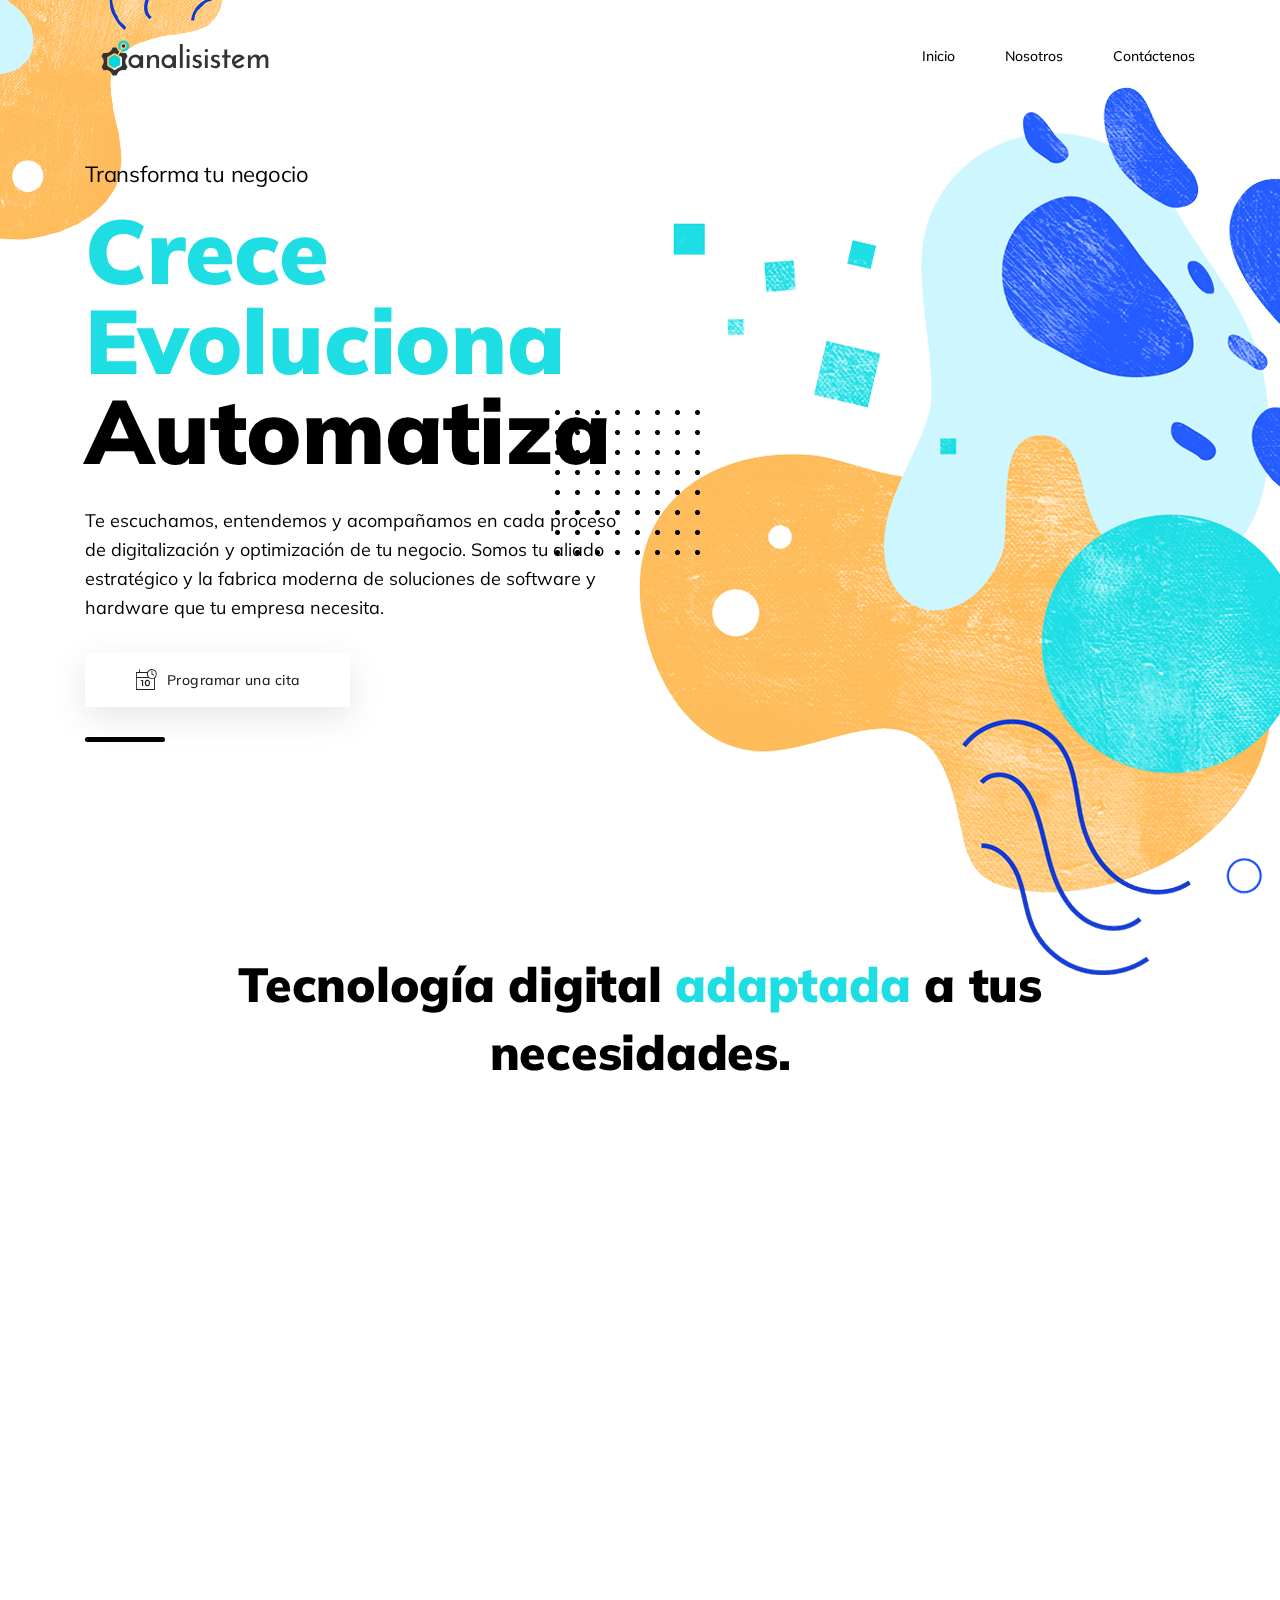
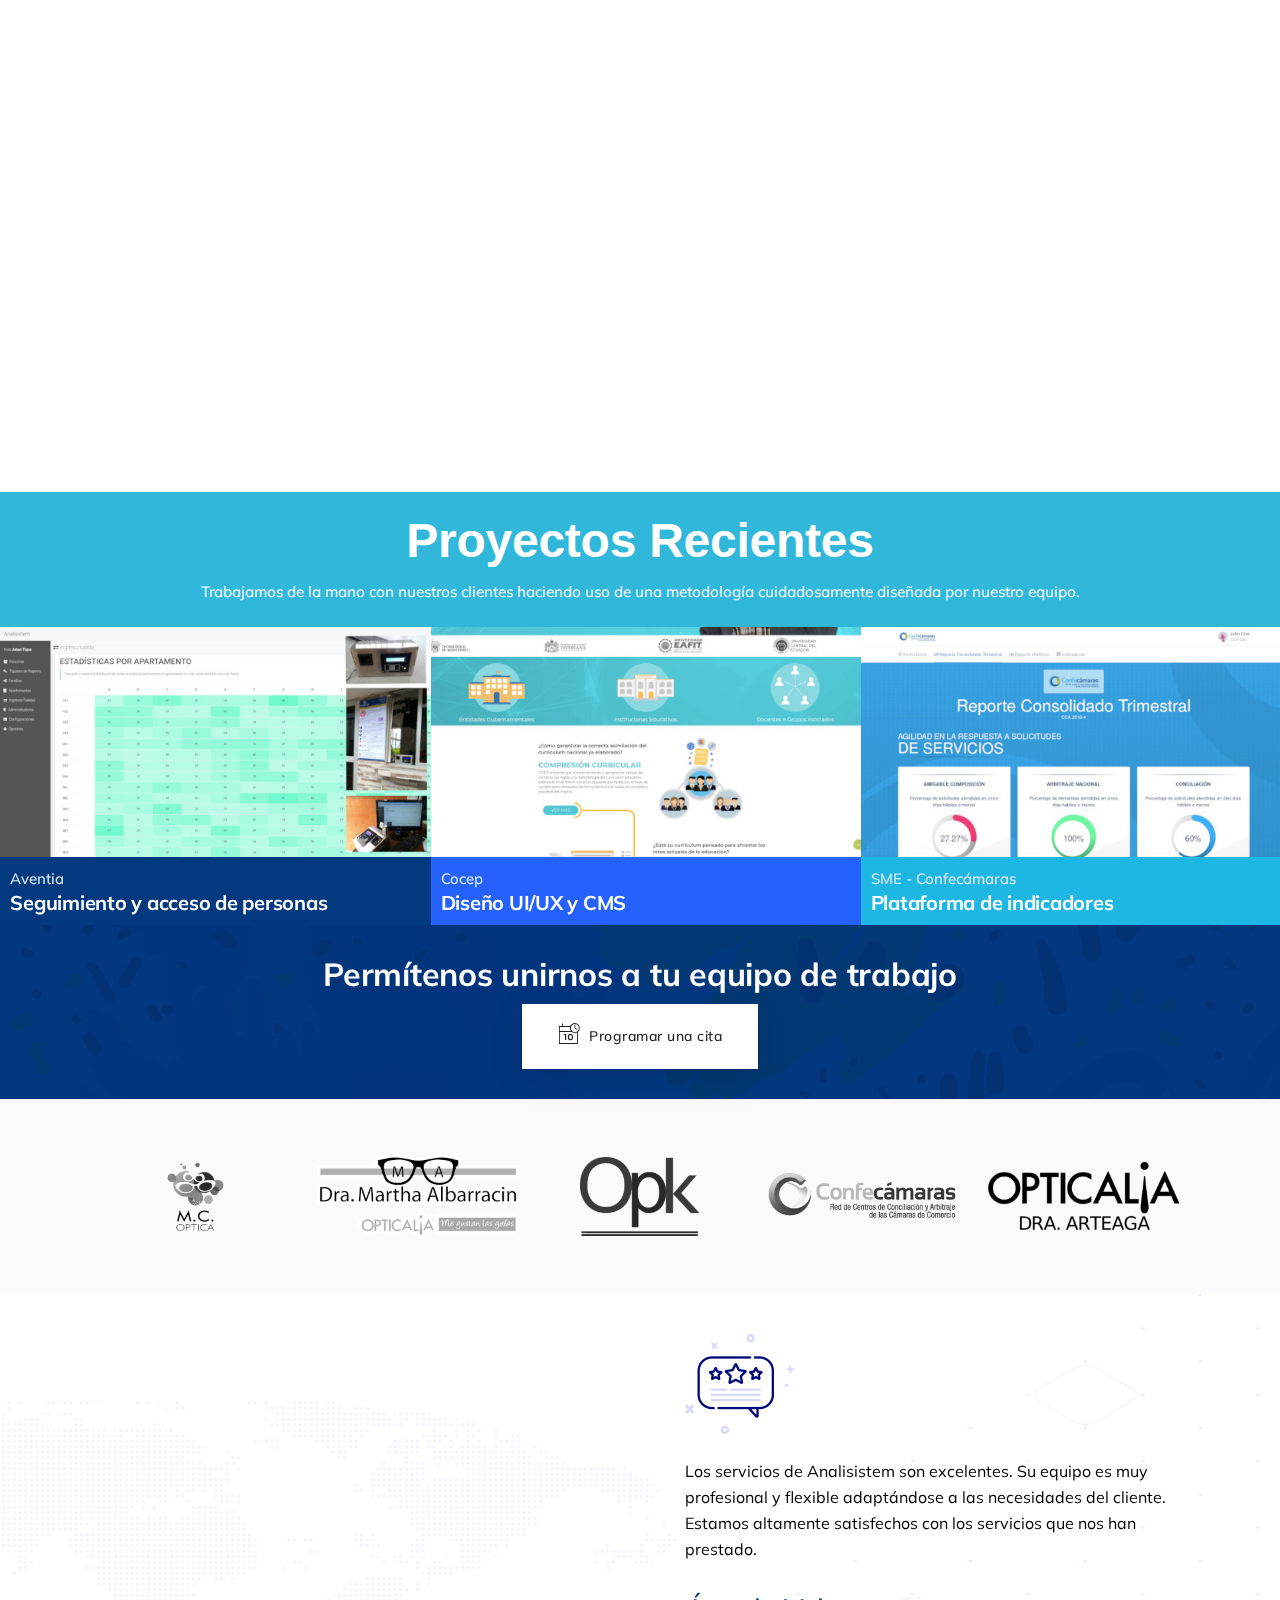
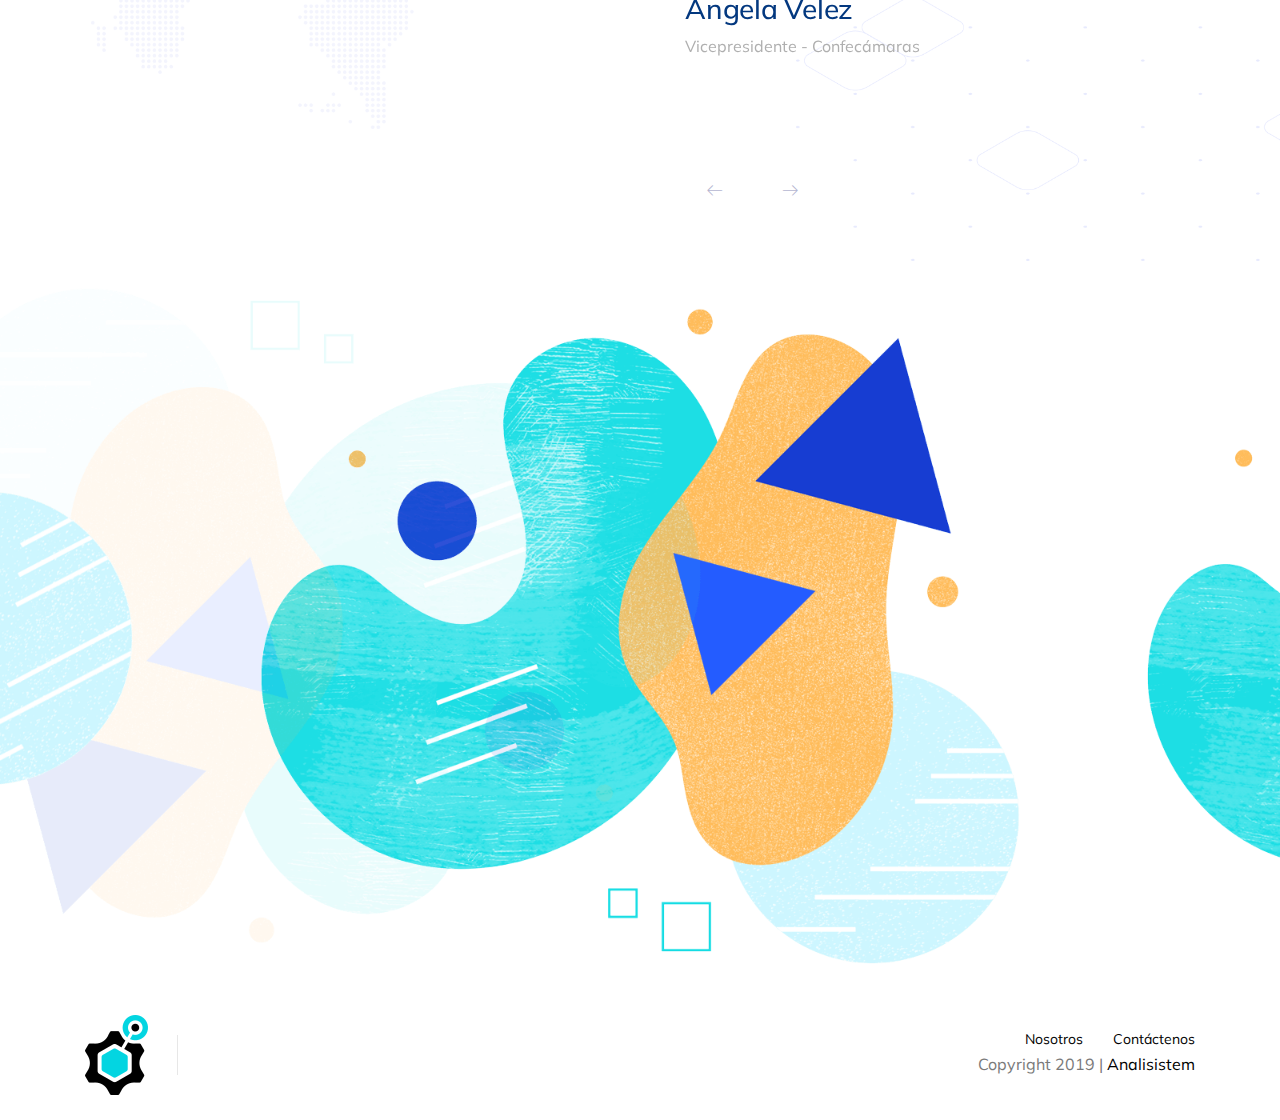
==== commit ad094048: "improve performance" ====
--- a/index.html
+++ b/index.html
@@ -52,7 +52,7 @@
     </div>
 </div> -->
   <!-- END prelaoder -->
-  <div class='header-transparent nav-sticky nav-light' data-scroll-to='top'><!-- header section --><header class='xs-header header-style9'><div class='container'><nav class='xs-menus clearfix'><div class='nav-header'><a class='nav-brand' href='/'><img alt='' src='/assets/images/analisistem-logo-letra.png'></a><div class='nav-toggle'></div></div><div class='nav-menus-wrapper align-to-right'><!-- menu list --><ul class='nav-menu'><li><a href='/'>Inicio</a></li><li><a href='/nosotros'>Nosotros</a></li><li><a href='/contacto'>Contáctenos</a></li></ul><!-- End menu list --></div></nav></div><!-- .container END --></header><!-- End header section --></div>
+  <div class='header-transparent nav-sticky nav-light' data-scroll-to='top'><!-- header section --><header class='xs-header header-style9'><div class='container'><nav class='xs-menus clearfix'><div class='nav-header'><a class='nav-brand' href='/'><img alt='' src='/assets/images/logo.svg'></a><div class='nav-toggle'></div></div><div class='nav-menus-wrapper align-to-right'><!-- menu list --><ul class='nav-menu'><li><a href='/'>Inicio</a></li><li><a href='/nosotros'>Nosotros</a></li><li><a href='/contacto'>Contáctenos</a></li></ul><!-- End menu list --></div></nav></div><!-- .container END --></header><!-- End header section --></div>
   <!-- agency banner section -->
 <section class='xs-banner agency-banner7' data-scrollax-parent='true' id='homes'><div class='container'><div class='row'><div class='col-lg-6'><div class='agency-banner-content banner-style7'><h1 class='banner-sub-title'>Transforma tu negocio</h1><h2 class='banner-title'><span>Crece Evoluciona</span>Automatiza</h2><p>Te escuchamos, entendemos y acompañamos en cada proceso de digitalización y optimización de tu negocio. Somos tu aliado estratégico y la fabrica moderna de soluciones de software y hardware que tu empresa necesita.</p><a class='btn btn-primary style8 square icon-left mb-3' href='/contacto'>Programar una cita<i class='icon icon-calendar2'></i></a><div class='border-animation'><span class='first'></span><span class='second'></span></div></div><!-- .agency-banner-content END --></div></div></div><!-- .container END --><div class='agency-banner-img-1'><img alt='' data-scrollax='properties: { translateY: &#39;25%&#39; }' src='/assets/images/welcome/agency_welcome_4.png'></div><div class='agency-banner-img-2'><img alt='' src='/assets/images/welcome/agency_welcome_5.png'></div></section><!-- end agency banner section -->
 
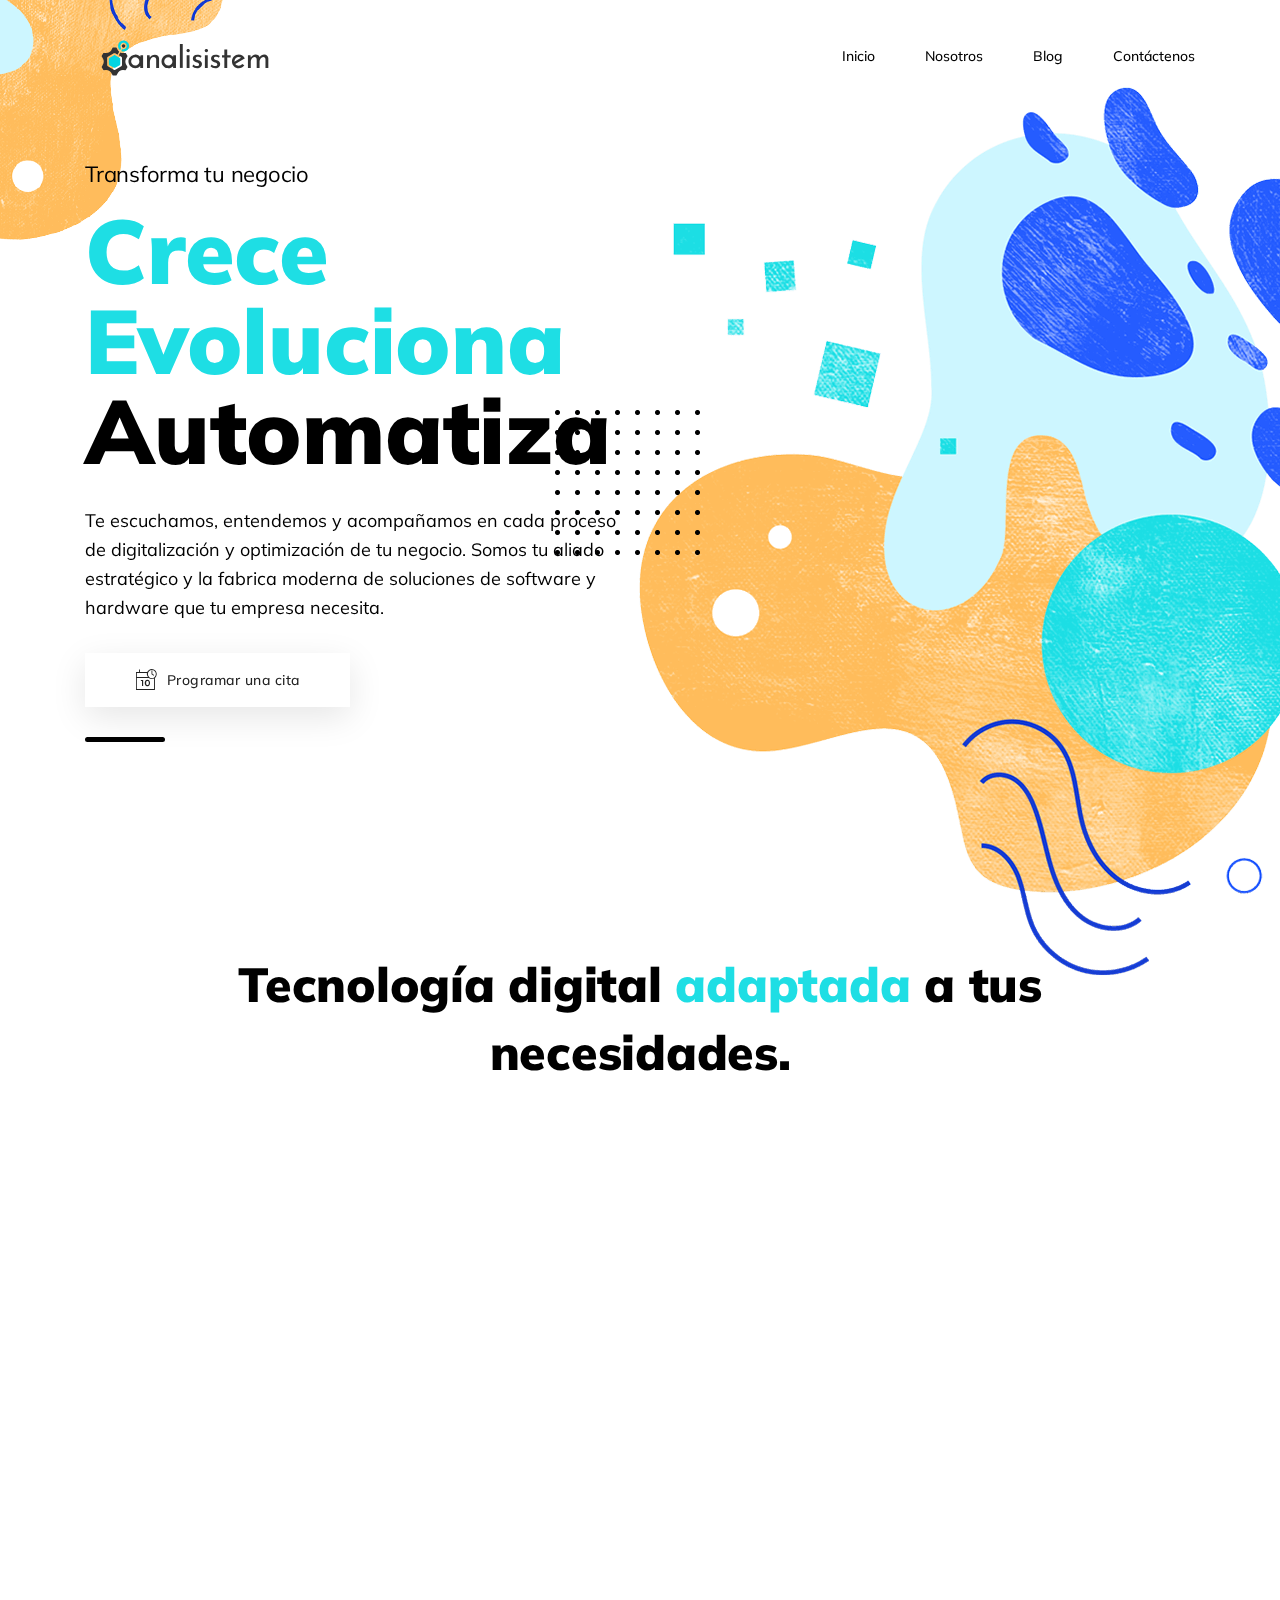
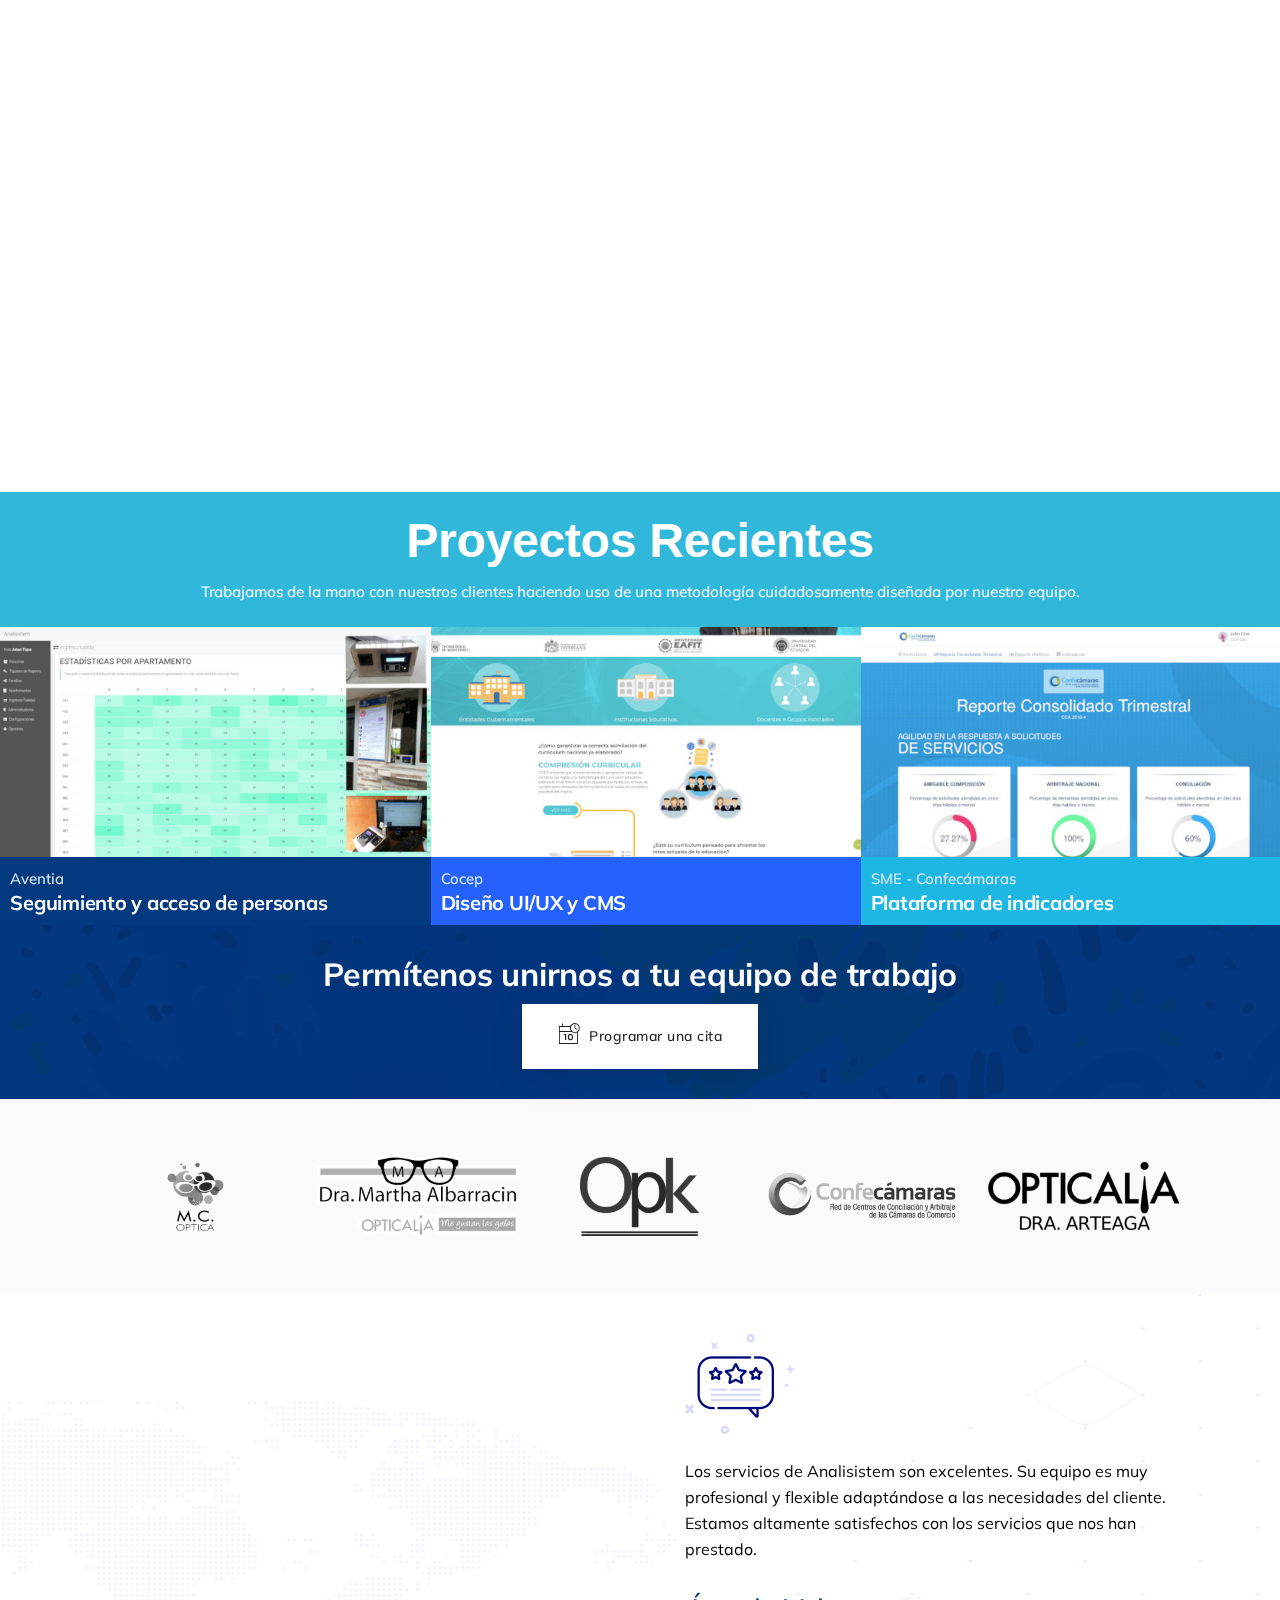
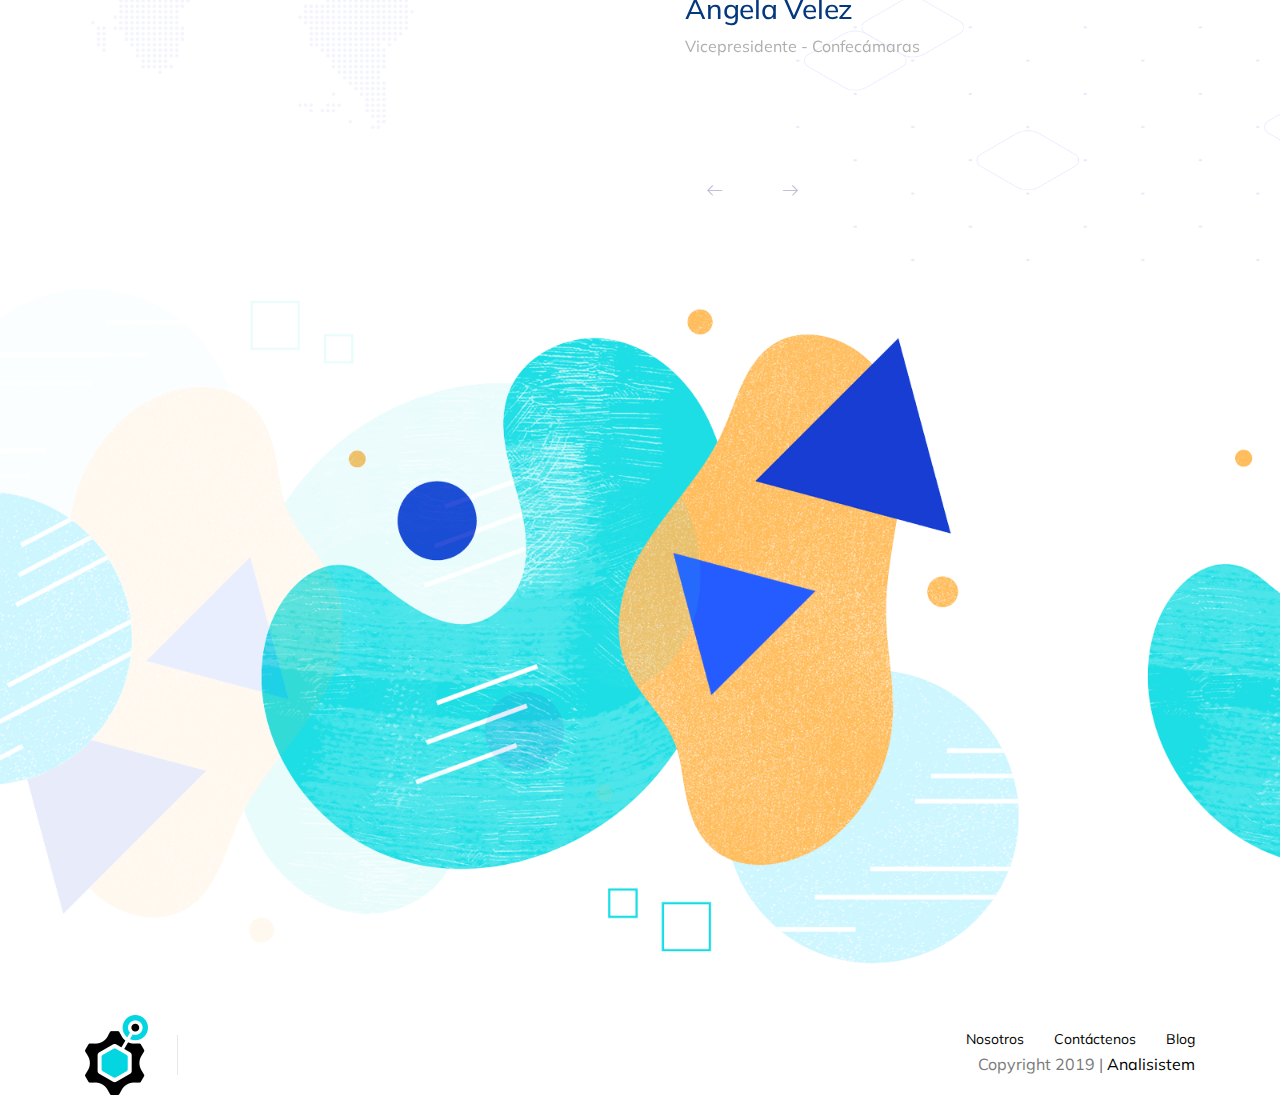
==== commit 48fa44f8: "add blog" ====
--- a/index.html
+++ b/index.html
@@ -52,7 +52,7 @@
     </div>
 </div> -->
   <!-- END prelaoder -->
-  <div class='header-transparent nav-sticky nav-light' data-scroll-to='top'><!-- header section --><header class='xs-header header-style9'><div class='container'><nav class='xs-menus clearfix'><div class='nav-header'><a class='nav-brand' href='/'><img alt='' src='/assets/images/logo.svg'></a><div class='nav-toggle'></div></div><div class='nav-menus-wrapper align-to-right'><!-- menu list --><ul class='nav-menu'><li><a href='/'>Inicio</a></li><li><a href='/nosotros'>Nosotros</a></li><li><a href='/contacto'>Contáctenos</a></li></ul><!-- End menu list --></div></nav></div><!-- .container END --></header><!-- End header section --></div>
+  <div class='header-transparent nav-sticky nav-light' data-scroll-to='top'><!-- header section --><header class='xs-header header-style9'><div class='container'><nav class='xs-menus clearfix'><div class='nav-header'><a class='nav-brand' href='/'><img alt='' src='/assets/images/logo.svg'></a><div class='nav-toggle'></div></div><div class='nav-menus-wrapper align-to-right'><!-- menu list --><ul class='nav-menu'><li><a href='/'>Inicio</a></li><li><a href='/nosotros'>Nosotros</a></li><li><a href='https://blog.analisistem.com'>Blog</a></li><li><a href='/contacto'>Contáctenos</a></li></ul><!-- End menu list --></div></nav></div><!-- .container END --></header><!-- End header section --></div>
   <!-- agency banner section -->
 <section class='xs-banner agency-banner7' data-scrollax-parent='true' id='homes'><div class='container'><div class='row'><div class='col-lg-6'><div class='agency-banner-content banner-style7'><h1 class='banner-sub-title'>Transforma tu negocio</h1><h2 class='banner-title'><span>Crece Evoluciona</span>Automatiza</h2><p>Te escuchamos, entendemos y acompañamos en cada proceso de digitalización y optimización de tu negocio. Somos tu aliado estratégico y la fabrica moderna de soluciones de software y hardware que tu empresa necesita.</p><a class='btn btn-primary style8 square icon-left mb-3' href='/contacto'>Programar una cita<i class='icon icon-calendar2'></i></a><div class='border-animation'><span class='first'></span><span class='second'></span></div></div><!-- .agency-banner-content END --></div></div></div><!-- .container END --><div class='agency-banner-img-1'><img alt='' data-scrollax='properties: { translateY: &#39;25%&#39; }' src='/assets/images/welcome/agency_welcome_4.png'></div><div class='agency-banner-img-2'><img alt='' src='/assets/images/welcome/agency_welcome_5.png'></div></section><!-- end agency banner section -->
 
@@ -74,7 +74,7 @@
 <!-- office location strart -->
 <section class='office-location-section' style='background-image: url(assets/images/office-bg.png);'><div class='container'><div class='row'><div class='col-lg-8'><div class='office-banner-content-outer wow fadeInLeft'><div class='office-banner-content-inner'><h2 class='office-banner-title'>Lleva tu empresa al siguiente nivel</h2><a class='btn btn-primary square style7' href='/contacto'>Contáctanos</a></div></div></div><div class='col-lg-4'><div class='office-locations-list wow fadeInRight'><div class='agency-section-title style6'><h4 class='main-title'>Nuestra&nbsp<span>Ubicación</span></h4></div><ul class='xs-list'><li><strong>Av. Estación # 5BN - 93</strong></li><li>Cali, Colombia</li><iframe allowfullscreen='' frameborder='0' height='auto' src='https://www.google.com/maps/embed?pb=!1m18!1m12!1m3!1d3982.5248120098067!2d-76.53155748526416!3d3.464938197478106!2m3!1f0!2f0!3f0!3m2!1i1024!2i768!4f13.1!3m3!1m2!1s0x8e30a78b0d532555%3A0x31ccef665c1be2d7!2sAnalisistem!5e0!3m2!1ses-419!2sco!4v1573240561145!5m2!1ses-419!2sco' style='border:0' width='100%'></iframe></ul></div></div></div></div></section>
 
-  <!-- footer section start --><footer class='xs-footer-section footer-style9'><div class='container'><div class='row'><div class='col-md-6'><div class='footer-widget'><div class='footer-logo-wraper'><a class='footer-logo' href='/'><img alt='' src='/assets/images/analisistem-only-logo.png'></a></div></div></div><div class='col-md-6'><ul class='xs-list list-inline'><li><a href='/nosotros'>Nosotros</a></li><li><a href='/contacto'>Contáctenos</a></li></ul><span class='copyright-title'>Copyright 2019 |&nbsp<a href='https://www.analisistem.com'>Analisistem</a></span></div></div></div></footer>
+  <!-- footer section start --><footer class='xs-footer-section footer-style9'><div class='container'><div class='row'><div class='col-md-6'><div class='footer-widget'><div class='footer-logo-wraper'><a class='footer-logo' href='/'><img alt='' src='/assets/images/analisistem-only-logo.png'></a></div></div></div><div class='col-md-6'><ul class='xs-list list-inline'><li><a href='/nosotros'>Nosotros</a></li><li><a href='/contacto'>Contáctenos</a></li><li><a href='https://blog.analisistem.com'>Blog</a></li></ul><span class='copyright-title'>Copyright 2019 |&nbsp<a href='https://www.analisistem.com'>Analisistem</a></span></div></div></div></footer>
 
   <!-- js file start -->
   <script src="/assets/js/jquery-3.2.1.min.js"></script>
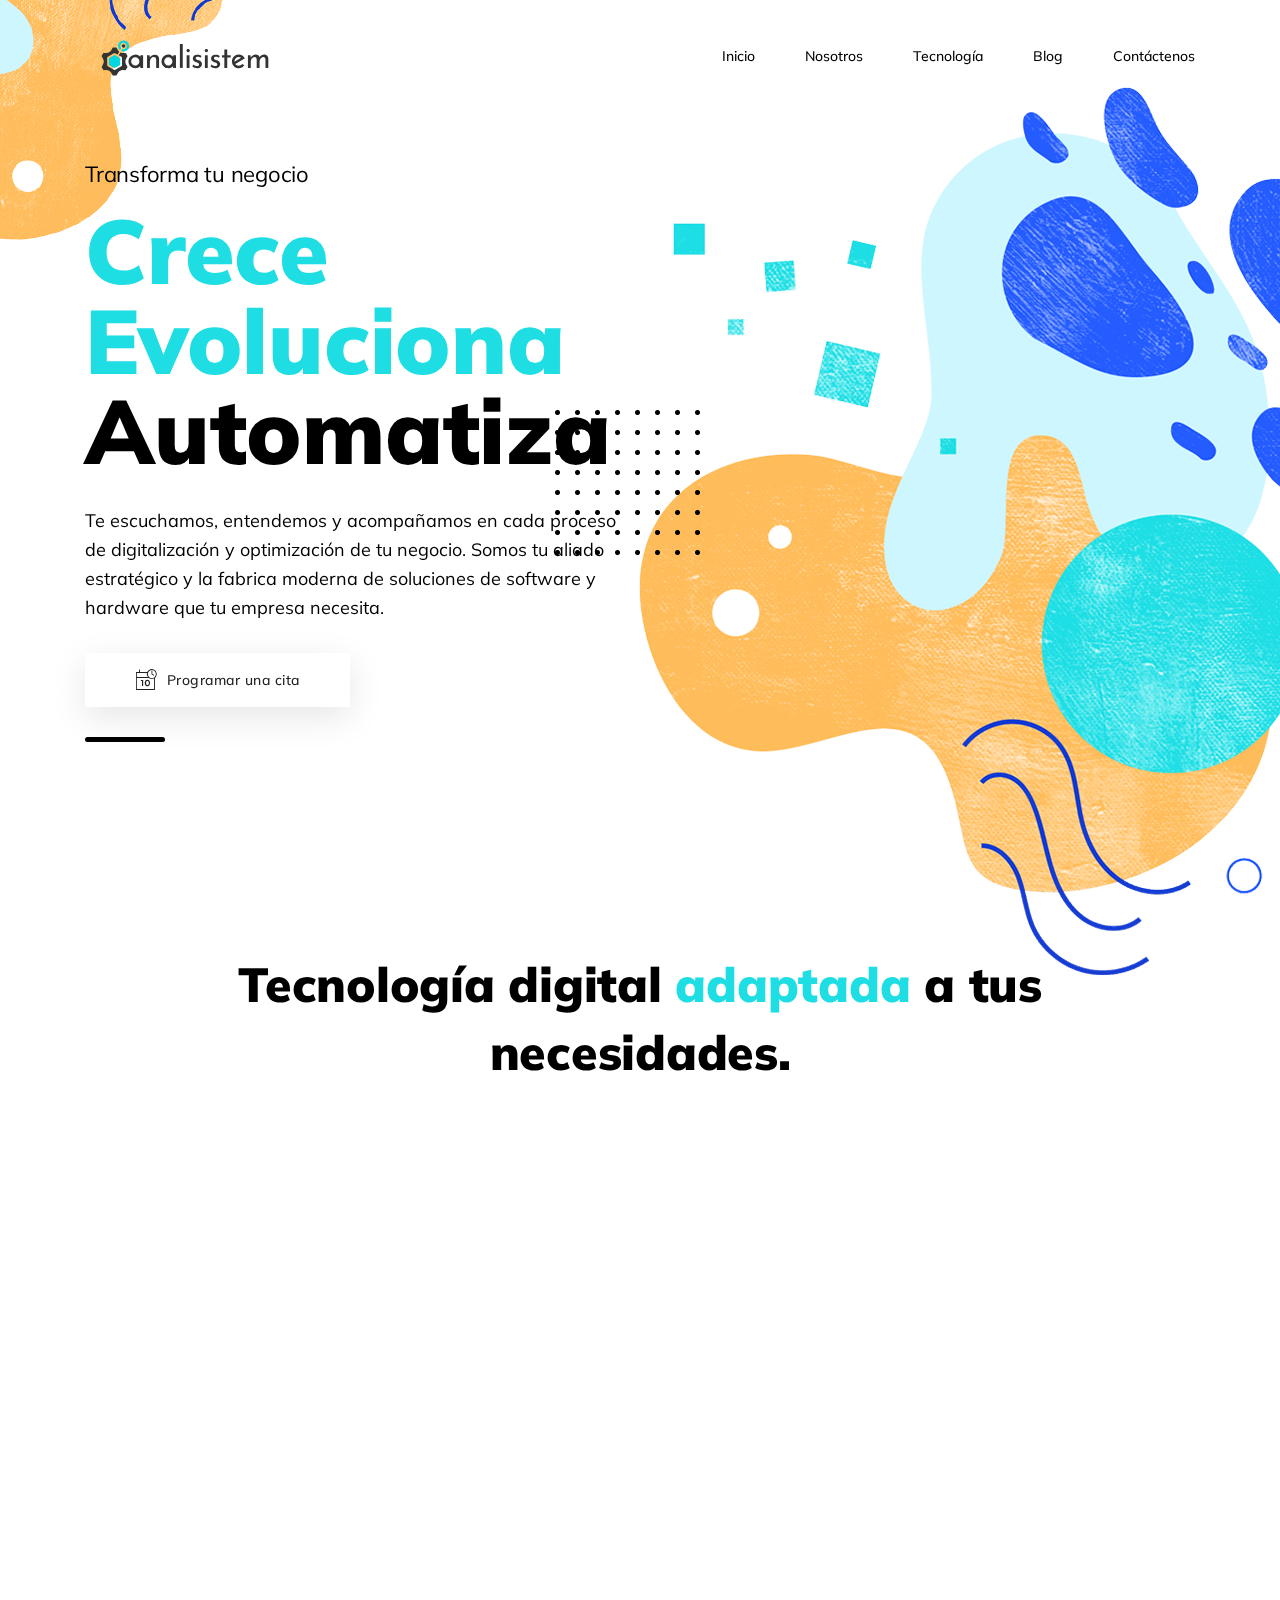
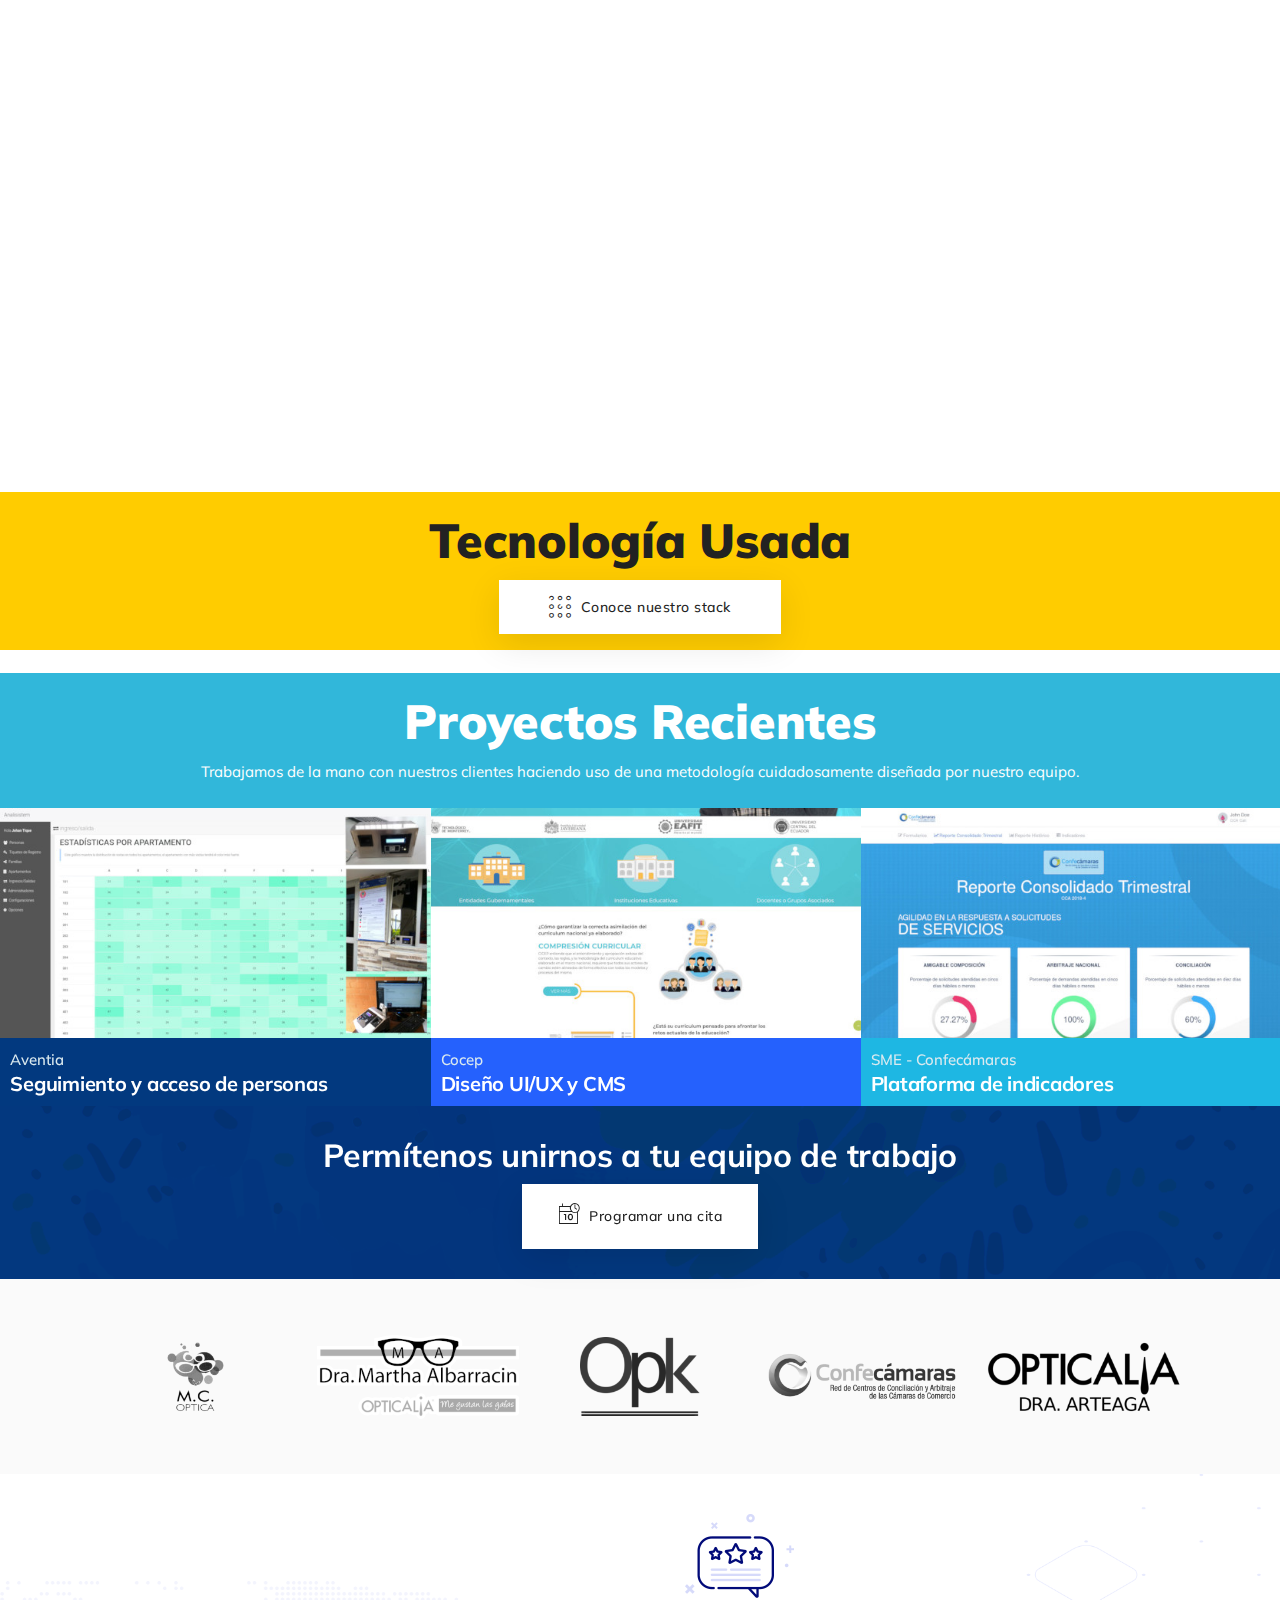
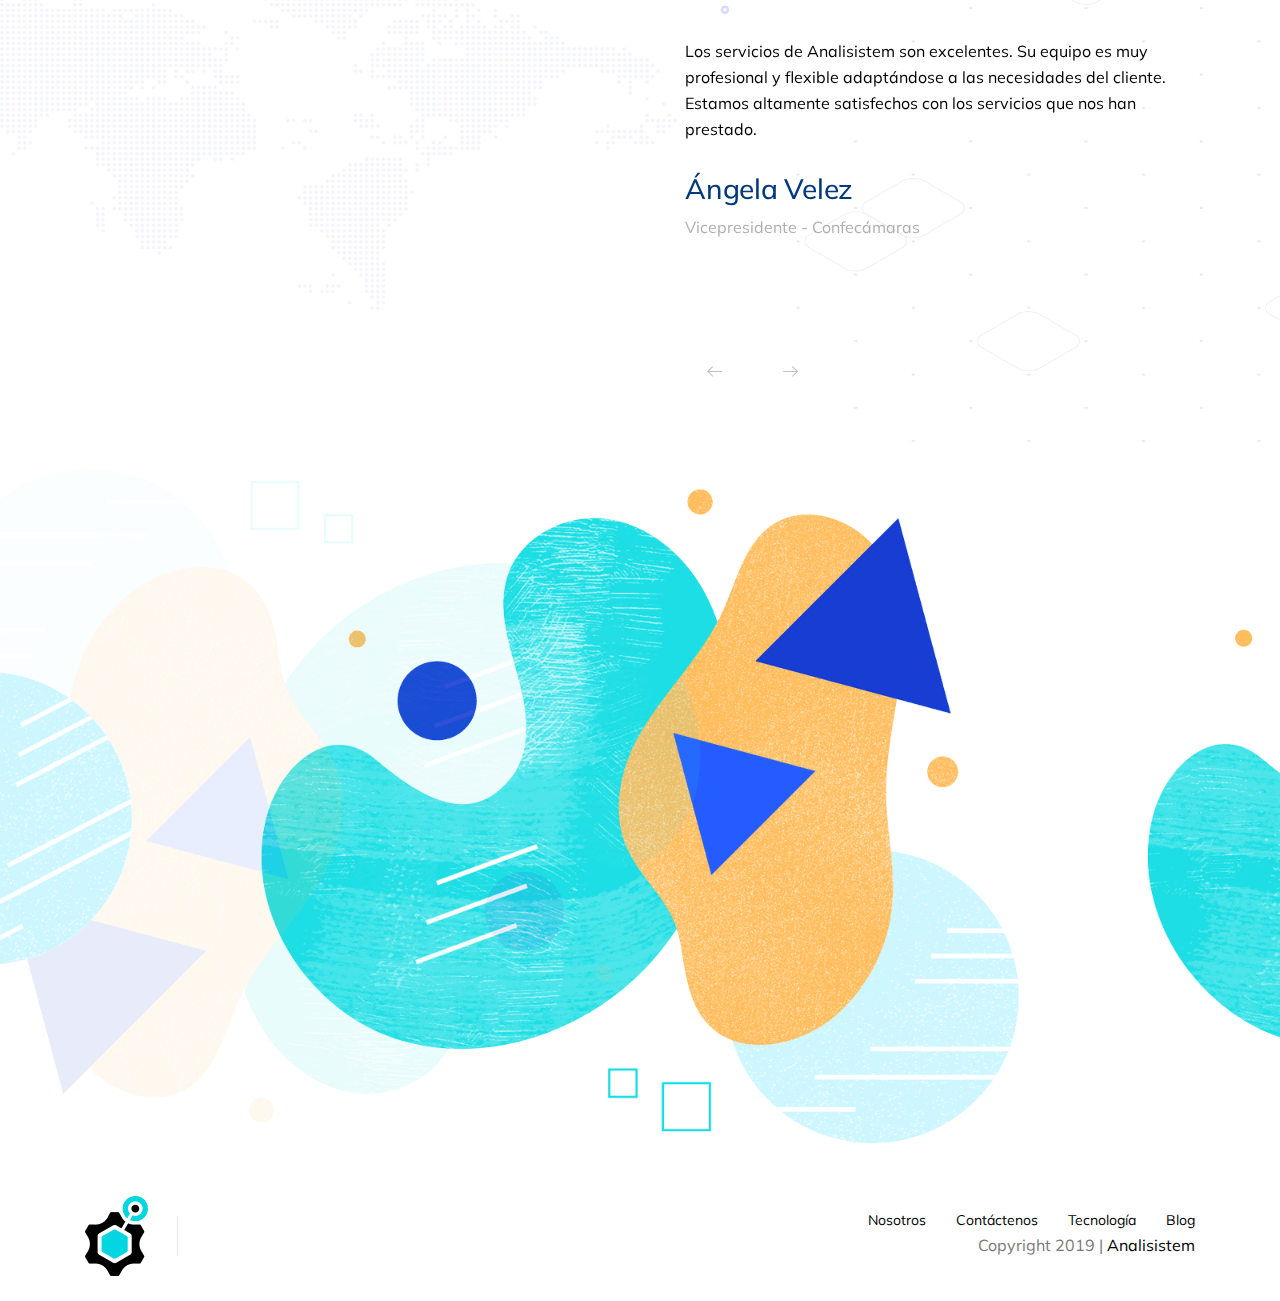
==== commit ee3a8404: "update tech page" ====
--- a/index.html
+++ b/index.html
@@ -52,7 +52,7 @@
     </div>
 </div> -->
   <!-- END prelaoder -->
-  <div class='header-transparent nav-sticky nav-light' data-scroll-to='top'><!-- header section --><header class='xs-header header-style9'><div class='container'><nav class='xs-menus clearfix'><div class='nav-header'><a class='nav-brand' href='/'><img alt='' src='/assets/images/logo.svg'></a><div class='nav-toggle'></div></div><div class='nav-menus-wrapper align-to-right'><!-- menu list --><ul class='nav-menu'><li><a href='/'>Inicio</a></li><li><a href='/nosotros'>Nosotros</a></li><li><a href='https://blog.analisistem.com'>Blog</a></li><li><a href='/contacto'>Contáctenos</a></li></ul><!-- End menu list --></div></nav></div><!-- .container END --></header><!-- End header section --></div>
+  <div class='header-transparent nav-sticky nav-light' data-scroll-to='top'><!-- header section --><header class='xs-header header-style9'><div class='container'><nav class='xs-menus clearfix'><div class='nav-header'><a class='nav-brand' href='/'><img alt='' src='/assets/images/logo.svg'></a><div class='nav-toggle'></div></div><div class='nav-menus-wrapper align-to-right'><!-- menu list --><ul class='nav-menu'><li><a href='/'>Inicio</a></li><li><a href='/nosotros'>Nosotros</a></li><li><a href='/tecnologia'>Tecnología</a></li><li><a href='https://blog.analisistem.com'>Blog</a></li><li><a href='/contacto'>Contáctenos</a></li></ul><!-- End menu list --></div></nav></div><!-- .container END --></header><!-- End header section --></div>
   <!-- agency banner section -->
 <section class='xs-banner agency-banner7' data-scrollax-parent='true' id='homes'><div class='container'><div class='row'><div class='col-lg-6'><div class='agency-banner-content banner-style7'><h1 class='banner-sub-title'>Transforma tu negocio</h1><h2 class='banner-title'><span>Crece Evoluciona</span>Automatiza</h2><p>Te escuchamos, entendemos y acompañamos en cada proceso de digitalización y optimización de tu negocio. Somos tu aliado estratégico y la fabrica moderna de soluciones de software y hardware que tu empresa necesita.</p><a class='btn btn-primary style8 square icon-left mb-3' href='/contacto'>Programar una cita<i class='icon icon-calendar2'></i></a><div class='border-animation'><span class='first'></span><span class='second'></span></div></div><!-- .agency-banner-content END --></div></div></div><!-- .container END --><div class='agency-banner-img-1'><img alt='' data-scrollax='properties: { translateY: &#39;25%&#39; }' src='/assets/images/welcome/agency_welcome_4.png'></div><div class='agency-banner-img-2'><img alt='' src='/assets/images/welcome/agency_welcome_5.png'></div></section><!-- end agency banner section -->
 
@@ -60,6 +60,7 @@
 <section class='xs-section-padding more-features-2-section'><div class='container'><div class='row'><div class='col-lg-10 mx-auto'><div class='agency-section-title text-center'><h2 class='main-title'>Tecnología digital&nbsp<span>adaptada</span>&nbspa tus necesidades.</h2></div></div></div></div></section><div class='container'><div class='agency-feature-group'><div class='row more-feature-style2'><div class='col-md-6 col-lg-4'><div class='single-more-feauture wow fadeIn'><div class='more-feature-header'><i class='icon'><img alt='' src='/assets/images/icons/develop-sw.png'></i></div><h3 class='feature-title'>Desarrollo e integraciones de software empresarial</h3><p>Cada empresa es un mundo distinto, con sus propios rasgos y procesos. En Analisistem, diseñamos a la medida sistemas de información empresariales. Llevamos tu negocio al mundo de la optimización digital, bajo los principios de control, auditoría, ciclos de vida de los datos, correlación, análisis y presentación efectiva de información.</p></div></div><div class='col-md-6 col-lg-4'><div class='single-more-feauture wow fadeIn color-1'><div class='more-feature-header'><i class='icon'><img alt='' src='/assets/images/icons/sw-delivery.png'></i></div><h3 class='feature-title'>Despliegue de arquitecturas distribuidas de software</h3><p>Las soluciones informáticas tienden a crecer sin control con el paso del tiempo, con Analisistem, usted podrá optimizar los recursos de su infraestructura haciendo uso de la segmentación modular de los procesos basada en la virtualización, contenerización o funcionalización de sus tareas de negocio.</p></div></div><div class='col-md-6 col-lg-4'><div class='single-more-feauture wow fadeIn color-2'><div class='more-feature-header'><i class='icon'><img alt='' src='/assets/images/icons/hw-integration.png'></i></div><h3 class='feature-title'>Integración de hardware (sistemas embebidos)</h3><p>La tecnología crece de forma acelerada, las soluciones digitales a problemas cotidianos parece que necesitan cada vez más la integración con el mundo físico. Nosotros diseñamos e integramos hardware con software dando como resultado productos que comprenden y automatizan muy bien el entorno de operación para el que fueron diseñados.</p></div></div><div class='col-md-6 col-lg-4'><div class='single-more-feauture wow fadeIn color-2'><div class='more-feature-header'><i class='icon'><img alt='' src='/assets/images/icons/data-analytic.png'></i></div><h3 class='feature-title'>ETL y Analítica de datos</h3><p>La información es uno de los activos más importantes de las empresas, pero este activo es útil sólo cuando habilitamos su interpretación. En Analisistem  hacemos extracción, transformación y análisis de datos para que a través de la correlación en el tiempo de estos, pueda llegar a entender mejor su modelo de negocio y tomar mejores decisiones.</p></div></div><div class='col-md-6 col-lg-4'><div class='single-more-feauture wow fadeIn'><div class='more-feature-header'><i class='icon'><img alt='' src='/assets/images/icons/testing.png'></i></div><h3 class='feature-title'>Pruebas automatizadas</h3><p>Probar manualmente un sistema en desarrollo o ya desarrollado en ambientes de producción suele tomar mucho tiempo y ser un dolor de cabeza. Los sistemas desarrollados en Analisistem tienen el principio de autodiagnóstico haciendo uso de pruebas automatizadas, analizadores automáticos de calidad y pruebas de estrés.</p></div></div><div class='col-md-6 col-lg-4'><div class='single-more-feauture wow fadeIn color-1'><div class='more-feature-header'><i class='icon'><img alt='' src='/assets/images/icons/process-auto.png'></i></div><h3 class='feature-title'>Automatización de procesos</h3><p>Normalmente en la rutina de nuestras empresas hay procesos que se repiten una y otra vez, consumiendo tiempo y esfuerzo de nuestro recurso tanto humano como capital. En Analisistem identificamos estos cuellos de botella y haciendo uso de nuestra metodología desplegamos productos en respuesta efectiva a los escenarios identificados.</p></div></div></div></div></div>
 
 <!-- Projects -->
+<section class='agency_portfolio_section' id='services' style='background-color: #ffcc00'><div class='col-lg-10 mx-auto'><div class='agency-section-title text-center section-title-style2'><h2 class='main-title' style='color: #222'>Tecnología Usada</h2><a class='btn btn-primary style8 square icon-left mb-3' href='/tecnologia'>Conoce nuestro stack<i class='icon icon-apps'></i></a><br></div></div></section>
 <section class='agency_portfolio_section' id='services'><div class='col-lg-10 mx-auto'><div class='agency-section-title text-center section-title-style2'><h2 class='main-title'>Proyectos Recientes</h2><p>Trabajamos de la mano con nuestros clientes haciendo uso de una metodología cuidadosamente diseñada por nuestro equipo.</p></div></div><div class='agency-portfolio-slider owl-carousel owl-theme'><div class='case-card-style3'><div class='single-cases-card style1'><div class='card-image'><img alt='' src='/assets/images/projects/aventia.jpg'></div><div class='cases-content'><span class='tag'>Aventia</span><h3 class='xs-title'>Seguimiento y acceso de personas</h3></div></div></div><div class='case-card-style3'><div class='single-cases-card style2'><div class='card-image'><img alt='' src='/assets/images/projects/cocep.jpg'></div><div class='cases-content'><span class='tag'>Cocep</span><h3 class='xs-title'>Diseño UI/UX y CMS</h3></div></div></div><div class='case-card-style3'><div class='single-cases-card style3'><div class='card-image'><img alt='' src='/assets/images/projects/indicators.jpg'></div><div class='cases-content'><span class='tag'>SME - Confecámaras</span><h3 class='xs-title'>Plataforma de indicadores</h3></div></div></div><div class='case-card-style3'><div class='single-cases-card style4'><div class='card-image'><img alt='' src='/assets/images/projects/ludiko.jpg'></div><div class='cases-content'><span class='tag'>Ludiko</span><h3 class='xs-title'>Gamificación en RRHH</h3></div></div></div><div class='case-card-style3'><div class='single-cases-card style5'><div class='card-image'><img alt='' src='/assets/images/projects/murano.jpg'></div><div class='cases-content'><span class='tag'>Portalo</span><h3 class='xs-title'>Ecommerce en salud visual</h3></div></div></div><div class='case-card-style3'><div class='single-cases-card style6'><div class='card-image'><img alt='' src='/assets/images/projects/optiko.jpg'></div><div class='cases-content'><span class='tag'>Optiko</span><h3 class='xs-title'>ERP y CRM para salud visual</h3></div></div></div><div class='case-card-style3'><div class='single-cases-card style7'><div class='card-image'><img alt='' src='/assets/images/projects/umv.jpg'></div><div class='cases-content'><span class='tag'>UMV</span><h3 class='xs-title'>Portal web salud visual</h3></div></div></div><div class='case-card-style3'><div class='single-cases-card style8'><div class='card-image'><img alt='' src='/assets/images/projects/wizard.jpg'></div><div class='cases-content'><span class='tag'>SME - Confecámaras</span><h3 class='xs-title'>Sistema de encuestas y calidad</h3></div></div></div></div></section>
 
 <!-- call to action -->
@@ -74,7 +75,7 @@
 <!-- office location strart -->
 <section class='office-location-section' style='background-image: url(assets/images/office-bg.png);'><div class='container'><div class='row'><div class='col-lg-8'><div class='office-banner-content-outer wow fadeInLeft'><div class='office-banner-content-inner'><h2 class='office-banner-title'>Lleva tu empresa al siguiente nivel</h2><a class='btn btn-primary square style7' href='/contacto'>Contáctanos</a></div></div></div><div class='col-lg-4'><div class='office-locations-list wow fadeInRight'><div class='agency-section-title style6'><h4 class='main-title'>Nuestra&nbsp<span>Ubicación</span></h4></div><ul class='xs-list'><li><strong>Av. Estación # 5BN - 93</strong></li><li>Cali, Colombia</li><iframe allowfullscreen='' frameborder='0' height='auto' src='https://www.google.com/maps/embed?pb=!1m18!1m12!1m3!1d3982.5248120098067!2d-76.53155748526416!3d3.464938197478106!2m3!1f0!2f0!3f0!3m2!1i1024!2i768!4f13.1!3m3!1m2!1s0x8e30a78b0d532555%3A0x31ccef665c1be2d7!2sAnalisistem!5e0!3m2!1ses-419!2sco!4v1573240561145!5m2!1ses-419!2sco' style='border:0' width='100%'></iframe></ul></div></div></div></div></section>
 
-  <!-- footer section start --><footer class='xs-footer-section footer-style9'><div class='container'><div class='row'><div class='col-md-6'><div class='footer-widget'><div class='footer-logo-wraper'><a class='footer-logo' href='/'><img alt='' src='/assets/images/analisistem-only-logo.png'></a></div></div></div><div class='col-md-6'><ul class='xs-list list-inline'><li><a href='/nosotros'>Nosotros</a></li><li><a href='/contacto'>Contáctenos</a></li><li><a href='https://blog.analisistem.com'>Blog</a></li></ul><span class='copyright-title'>Copyright 2019 |&nbsp<a href='https://www.analisistem.com'>Analisistem</a></span></div></div></div></footer>
+  <!-- footer section start --><footer class='xs-footer-section footer-style9'><div class='container'><div class='row'><div class='col-md-6'><div class='footer-widget'><div class='footer-logo-wraper'><a class='footer-logo' href='/'><img alt='' src='/assets/images/analisistem-only-logo.png'></a></div></div></div><div class='col-md-6'><ul class='xs-list list-inline'><li><a href='/nosotros'>Nosotros</a></li><li><a href='/contacto'>Contáctenos</a></li><li><a href='/tecnologia'>Tecnología</a></li><li><a href='https://blog.analisistem.com'>Blog</a></li></ul><span class='copyright-title'>Copyright 2019 |&nbsp<a href='https://www.analisistem.com'>Analisistem</a></span></div></div></div></footer>
 
   <!-- js file start -->
   <script src="/assets/js/jquery-3.2.1.min.js"></script>
--- a/assets/css/style.css
+++ b/assets/css/style.css
@@ -1667,7 +1667,7 @@
 
 .timeline-item:last-child { padding-bottom: 0; }
 
-.timeline-info { color: #000000; font-size: 1.125rem; font-family: "Work Sans", sans-serif; white-space: nowrap; letter-spacing: -.1px; }
+.timeline-info { color: #000000; font-size: 1.125rem; font-family: "Muli", sans-serif; white-space: nowrap; letter-spacing: -.1px; }
 
 .timeline-marker { position: absolute; top: 0; bottom: 0; left: 0; width: 17px; height: 17px; }
 
@@ -1964,7 +1964,7 @@
 
 .spin.count-number.animated::after { transform: rotate(720deg); }
 
-.working-progress-images img { border-radius: 5px; box-shadow: 0px 15px 50px 0px rgba(0, 0, 0, 0.06); }
+.working-progress-images img { border-radius: 5px; padding: 15px; box-shadow: 0px 15px 50px 0px rgba(0, 0, 0, 0.06); }
 
 .working-progress-content { padding-top: 25px; }
 
@@ -2049,7 +2049,7 @@
 
 .contact-info-list li:not(:last-child) { margin-bottom: 35px; }
 
-.contact-info-list li strong { color: #000000; font-size: 1.125rem; font-family: "Work Sans", sans-serif; display: inline-block; margin-bottom: 2px; }
+.contact-info-list li strong { color: #000000; font-size: 1.125rem; font-family: "Muli", sans-serif; display: inline-block; margin-bottom: 2px; }
 
 .contact-info-list li .list-content > a { display: block; color: #999999; }
 
@@ -2183,7 +2183,7 @@
 
 .post-list .post-meta-date { background-color: #1bd1ea; color: #FFFFFF; text-align: center; padding: 24px 17px; min-width: 80px; }
 
-.post-list .post-meta-date .day { font-size: 1.75rem; font-weight: 700; font-family: "Work Sans", sans-serif; line-height: 1; }
+.post-list .post-meta-date .day { font-size: 1.75rem; font-weight: 700; font-family: "Muli", sans-serif; line-height: 1; }
 
 .post-list .post-meta-date .month { font-size: 0.9375rem; }
 
@@ -2284,7 +2284,7 @@
 
 .widget-posts .widget-post .media-body { margin-top: -3px; }
 
-.widget-posts .widget-post .entry-title { font-size: 1rem; font-weight: 500; margin-bottom: 0px; font-family: "Work Sans", sans-serif; letter-spacing: -.25px; }
+.widget-posts .widget-post .entry-title { font-size: 1rem; font-weight: 500; margin-bottom: 0px; font-family: "Muli", sans-serif; letter-spacing: -.25px; }
 
 .widget-posts .widget-post .entry-title a { color: #000000; transition: all 0.4s ease; }
 
@@ -3614,7 +3614,9 @@
 
 .agency-section-title .line { display: block; width: 110px; height: 1px; background-color: #000000; }
 
-.agency-section-title.section-title-style2 .main-title { margin-bottom: 10px; color: white; }
+.agency-section-title.section-title-style2 .main-title { margin-bottom: 10px; font-weight: 900; font-size: 3rem; color: white; }
+
+@media (max-width: 767px) { .agency-section-title.section-title-style2 .main-title { font-size: 2rem; } }
 
 .agency-section-title.section-title-style2 p { font-size: 0.9375rem; color: white; }
 
@@ -3685,7 +3687,7 @@
 .breadcumbs > li:not(:last-child)::after { content: "/"; padding-left: 4px; }
 
 /* case info list */
-.case-info-list > li { display: inline-block; text-align: center; color: #FFFFFF; font-family: "Work Sans", sans-serif; letter-spacing: -.1px; }
+.case-info-list > li { display: inline-block; text-align: center; color: #FFFFFF; font-family: "Muli", sans-serif; letter-spacing: -.1px; }
 
 .case-info-list > li:not(:last-child) { margin-right: 100px; }
 
@@ -4535,7 +4537,7 @@
 .backtotop .long-arrow::after { background-color: rgba(255, 255, 255, 0.7); }
 
 /*================================================= 29. inheritance element ===============================================*/
-h1, h2, h3, h4 { font-family: "Work Sans", sans-serif; letter-spacing: -.25px; }
+h1, h2, h3, h4 { font-family: "Muli", sans-serif; letter-spacing: -.25px; }
 
 h1, .banner-title { font-size: 3.75rem; font-weight: 600; margin-bottom: 45px; }
 
@@ -4557,7 +4559,7 @@
 
 .entry-title a:hover { color: #1bd1ea; }
 
-.watermark-title { font-family: "Work Sans", sans-serif; display: block; font-size: 12.5rem; color: #f8f8f8; font-weight: 700; position: absolute; top: 0; left: 0; width: 100%; height: auto; line-height: 1; z-index: -1; }
+.watermark-title { font-family: "Muli", sans-serif; display: block; font-size: 12.5rem; color: #f8f8f8; font-weight: 700; position: absolute; top: 0; left: 0; width: 100%; height: auto; line-height: 1; z-index: -1; }
 
 /* section padding */
 .xs-section-padding { padding: 40px 0; }
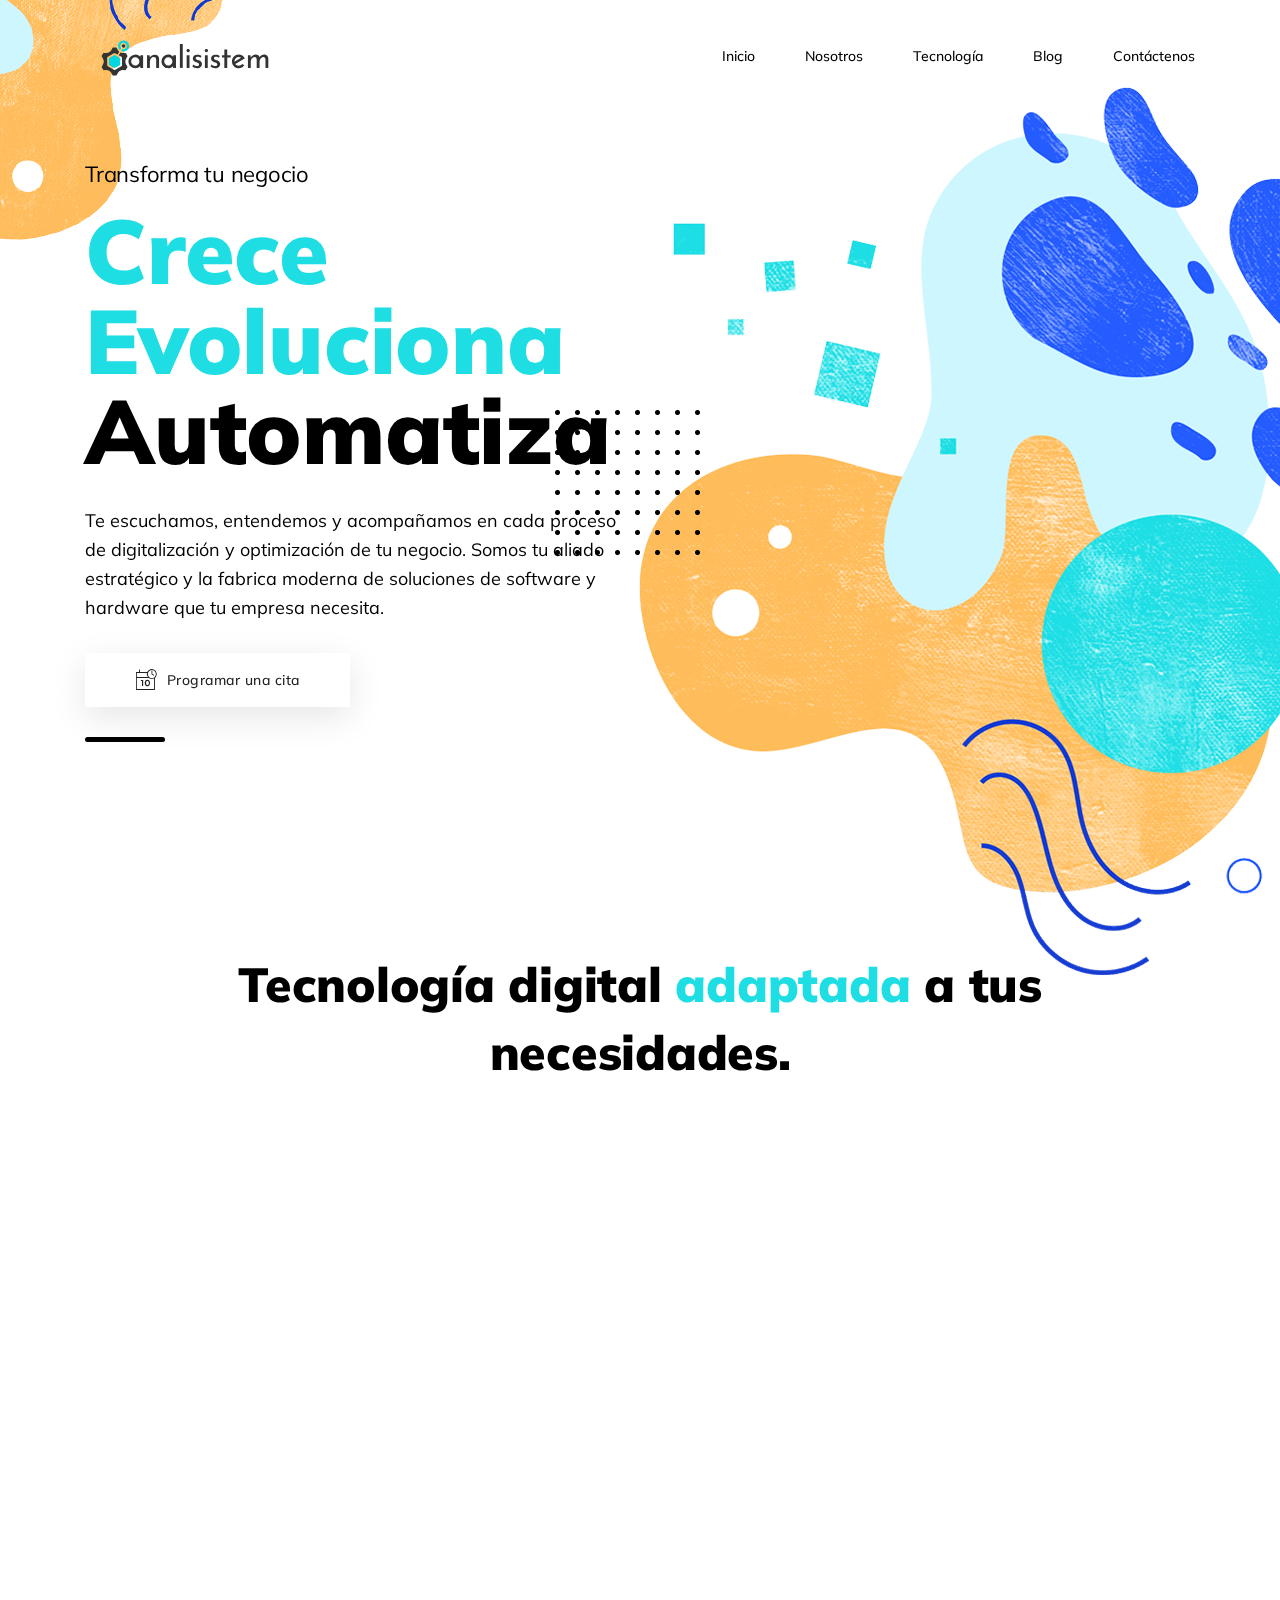
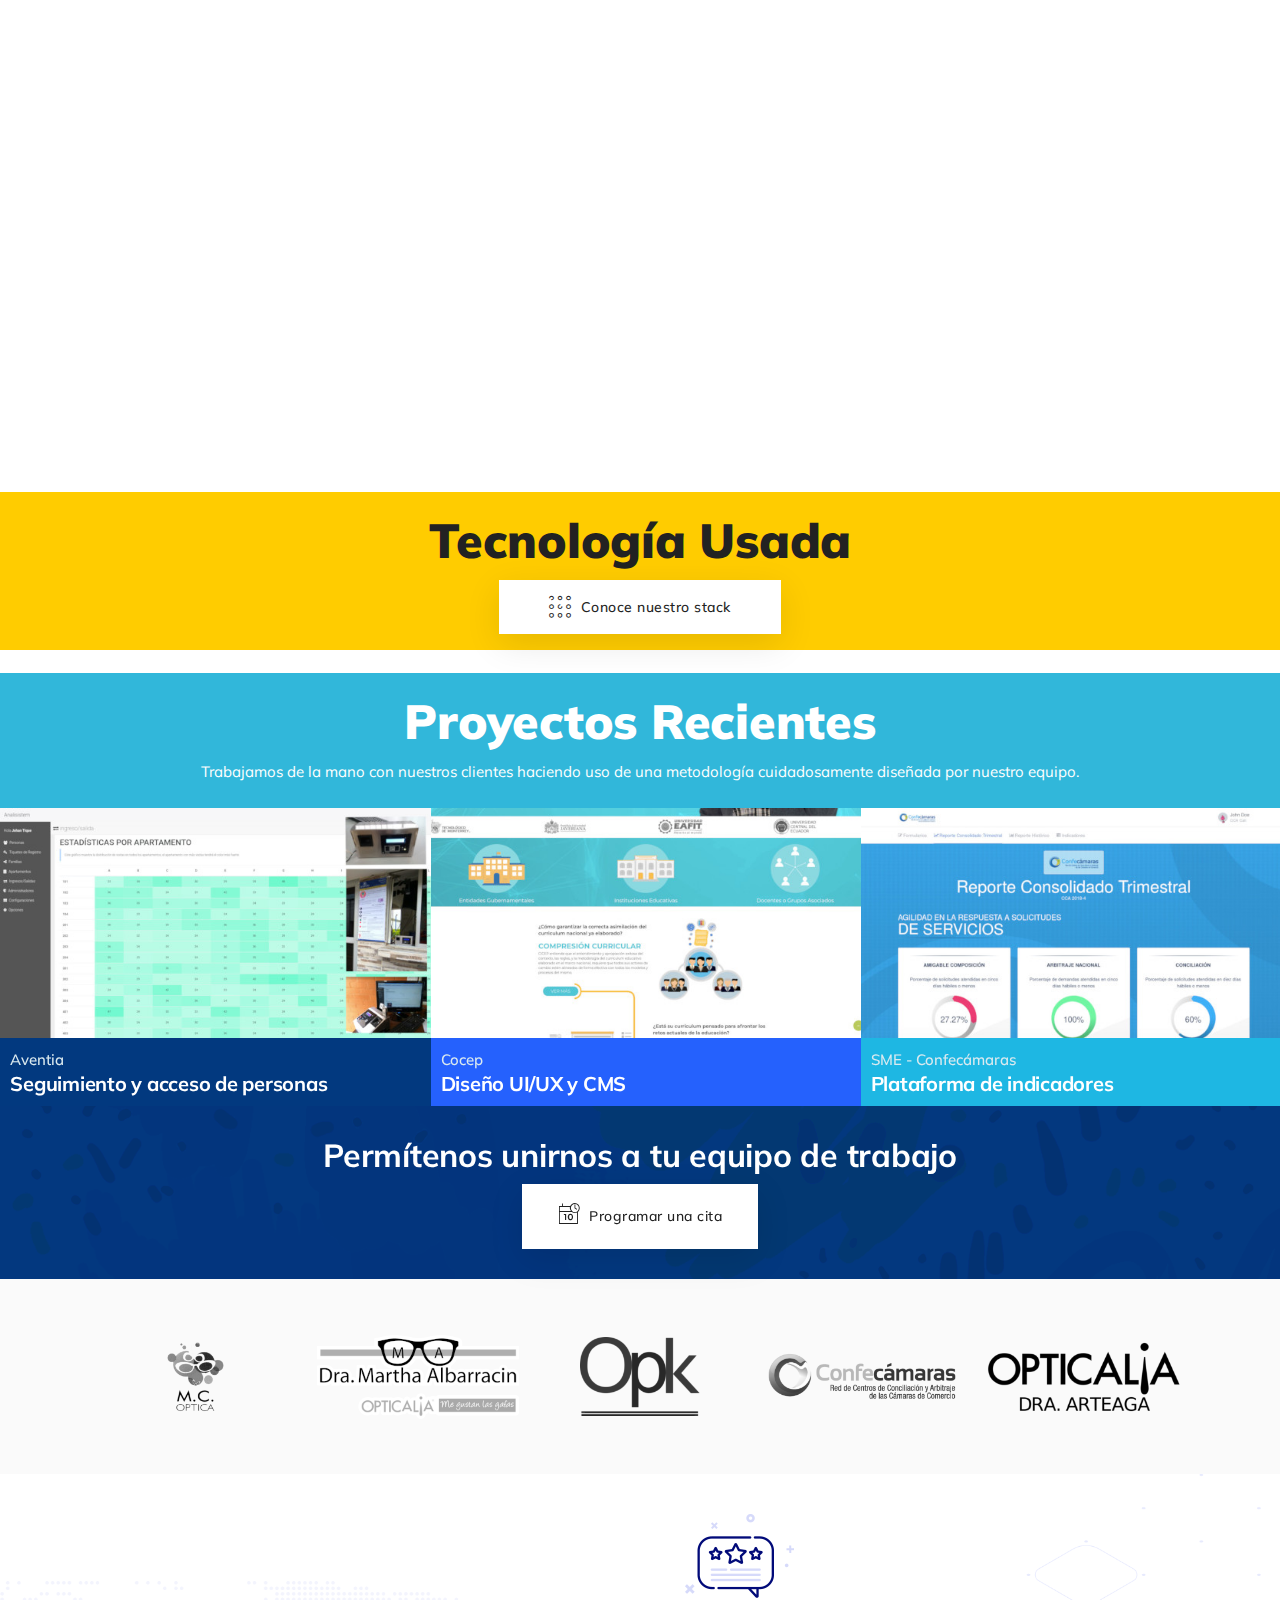
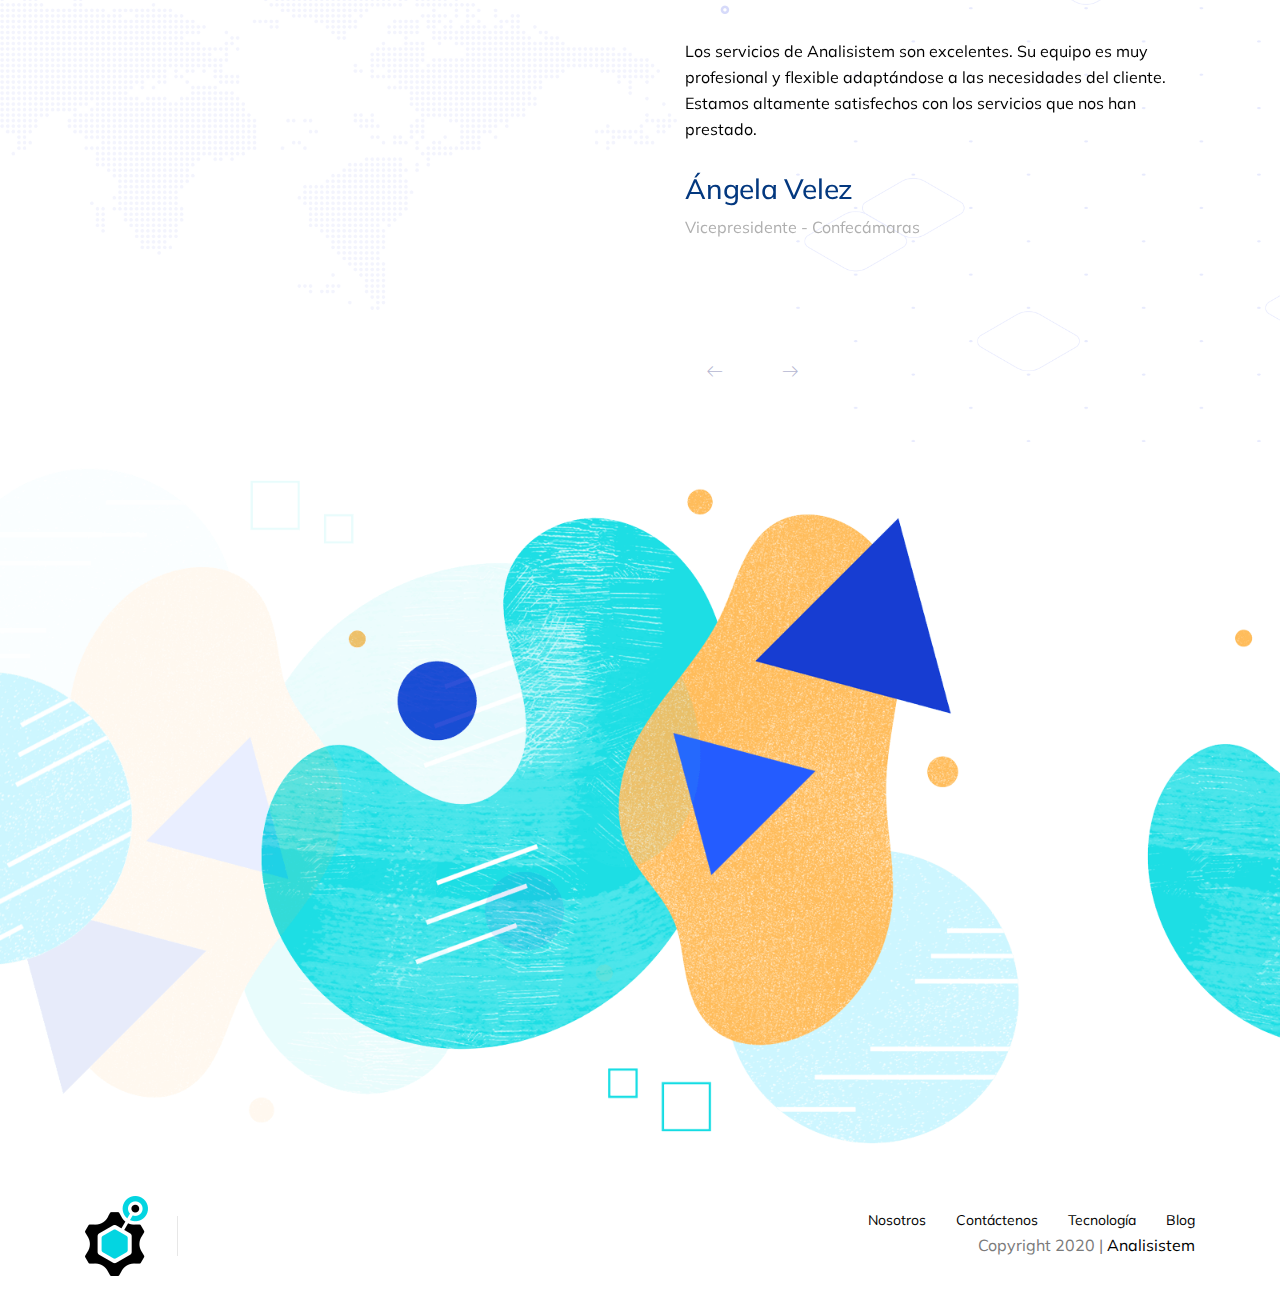
==== commit 61a88602: "update 404 content" ====
--- a/index.html
+++ b/index.html
@@ -75,7 +75,7 @@
 <!-- office location strart -->
 <section class='office-location-section' style='background-image: url(assets/images/office-bg.png);'><div class='container'><div class='row'><div class='col-lg-8'><div class='office-banner-content-outer wow fadeInLeft'><div class='office-banner-content-inner'><h2 class='office-banner-title'>Lleva tu empresa al siguiente nivel</h2><a class='btn btn-primary square style7' href='/contacto'>Contáctanos</a></div></div></div><div class='col-lg-4'><div class='office-locations-list wow fadeInRight'><div class='agency-section-title style6'><h4 class='main-title'>Nuestra&nbsp<span>Ubicación</span></h4></div><ul class='xs-list'><li><strong>Av. Estación # 5BN - 93</strong></li><li>Cali, Colombia</li><iframe allowfullscreen='' frameborder='0' height='auto' src='https://www.google.com/maps/embed?pb=!1m18!1m12!1m3!1d3982.5248120098067!2d-76.53155748526416!3d3.464938197478106!2m3!1f0!2f0!3f0!3m2!1i1024!2i768!4f13.1!3m3!1m2!1s0x8e30a78b0d532555%3A0x31ccef665c1be2d7!2sAnalisistem!5e0!3m2!1ses-419!2sco!4v1573240561145!5m2!1ses-419!2sco' style='border:0' width='100%'></iframe></ul></div></div></div></div></section>
 
-  <!-- footer section start --><footer class='xs-footer-section footer-style9'><div class='container'><div class='row'><div class='col-md-6'><div class='footer-widget'><div class='footer-logo-wraper'><a class='footer-logo' href='/'><img alt='' src='/assets/images/analisistem-only-logo.png'></a></div></div></div><div class='col-md-6'><ul class='xs-list list-inline'><li><a href='/nosotros'>Nosotros</a></li><li><a href='/contacto'>Contáctenos</a></li><li><a href='/tecnologia'>Tecnología</a></li><li><a href='https://blog.analisistem.com'>Blog</a></li></ul><span class='copyright-title'>Copyright 2019 |&nbsp<a href='https://www.analisistem.com'>Analisistem</a></span></div></div></div></footer>
+  <!-- footer section start --><footer class='xs-footer-section footer-style9'><div class='container'><div class='row'><div class='col-md-6'><div class='footer-widget'><div class='footer-logo-wraper'><a class='footer-logo' href='/'><img alt='' src='/assets/images/analisistem-only-logo.png'></a></div></div></div><div class='col-md-6'><ul class='xs-list list-inline'><li><a href='/nosotros'>Nosotros</a></li><li><a href='/contacto'>Contáctenos</a></li><li><a href='/tecnologia'>Tecnología</a></li><li><a href='https://blog.analisistem.com'>Blog</a></li></ul><span class='copyright-title'>Copyright 2020 |&nbsp<a href='https://www.analisistem.com'>Analisistem</a></span></div></div></div></footer>
 
   <!-- js file start -->
   <script src="/assets/js/jquery-3.2.1.min.js"></script>
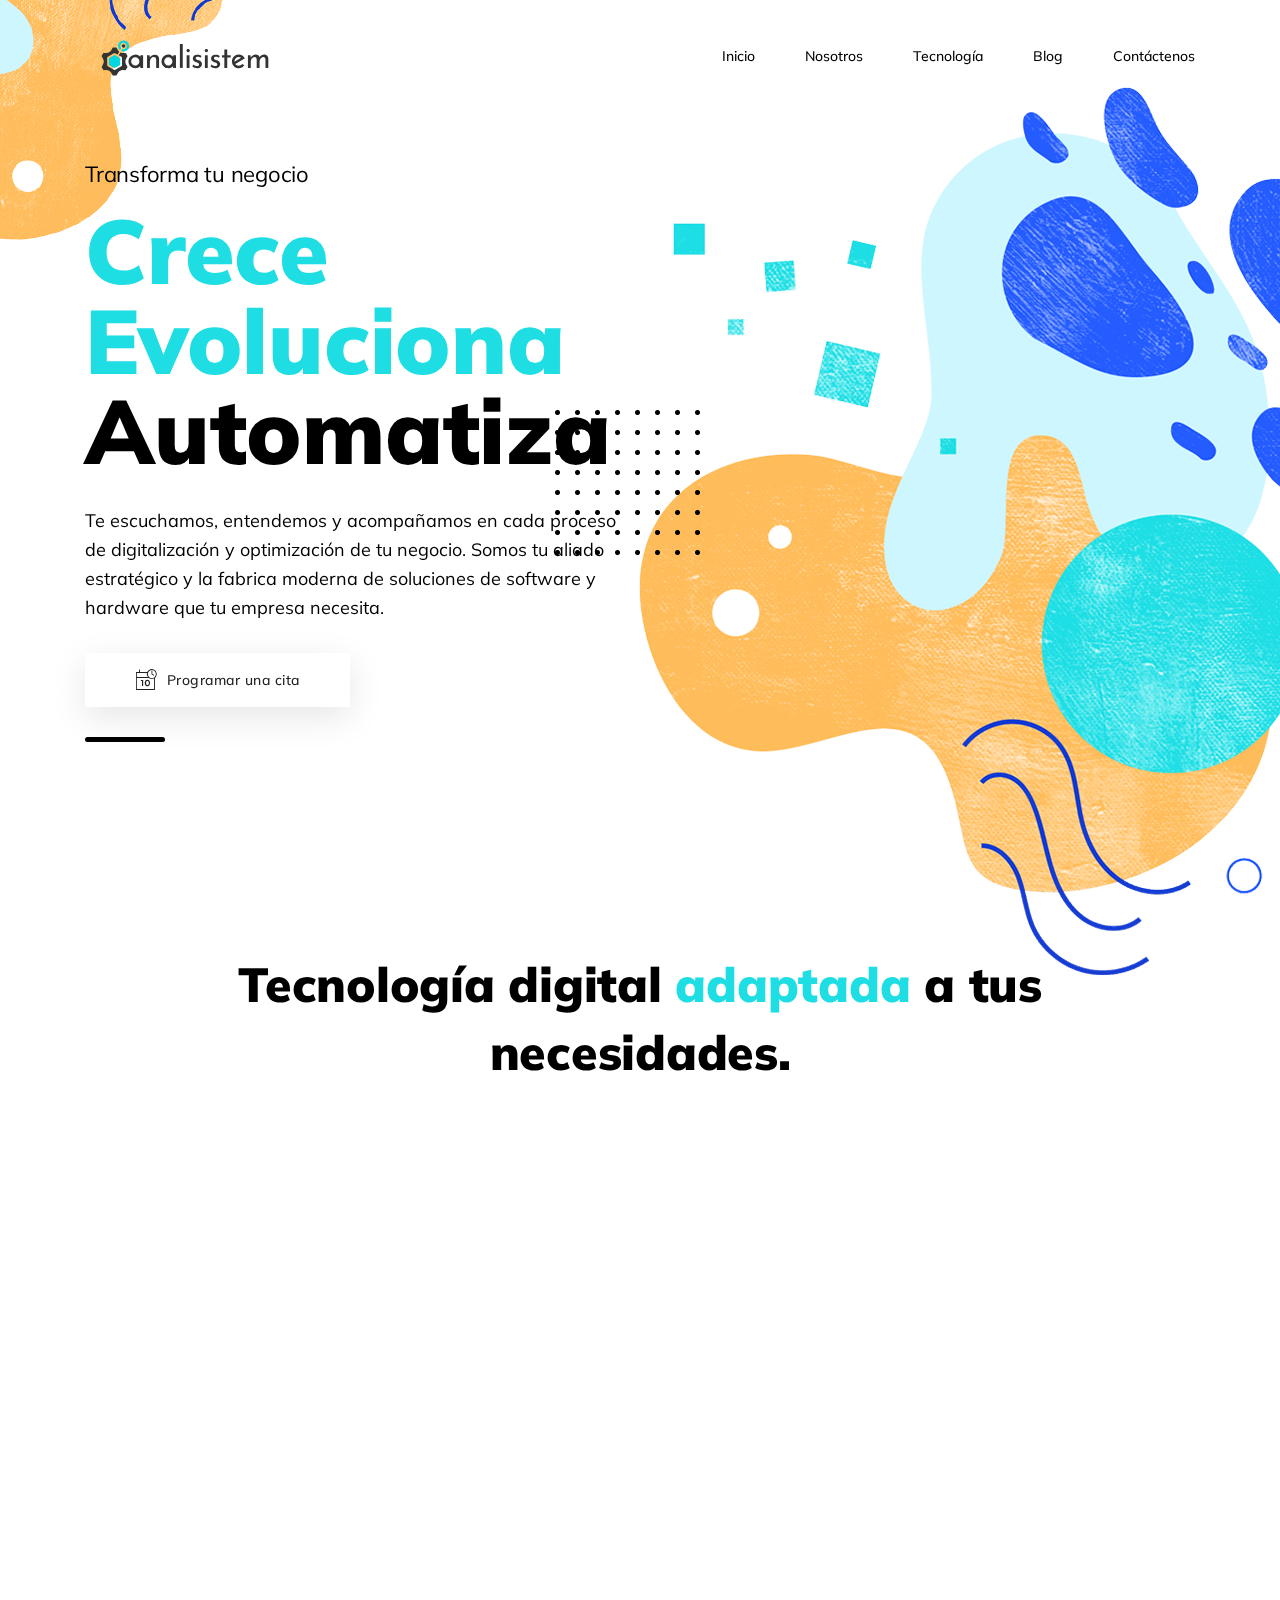
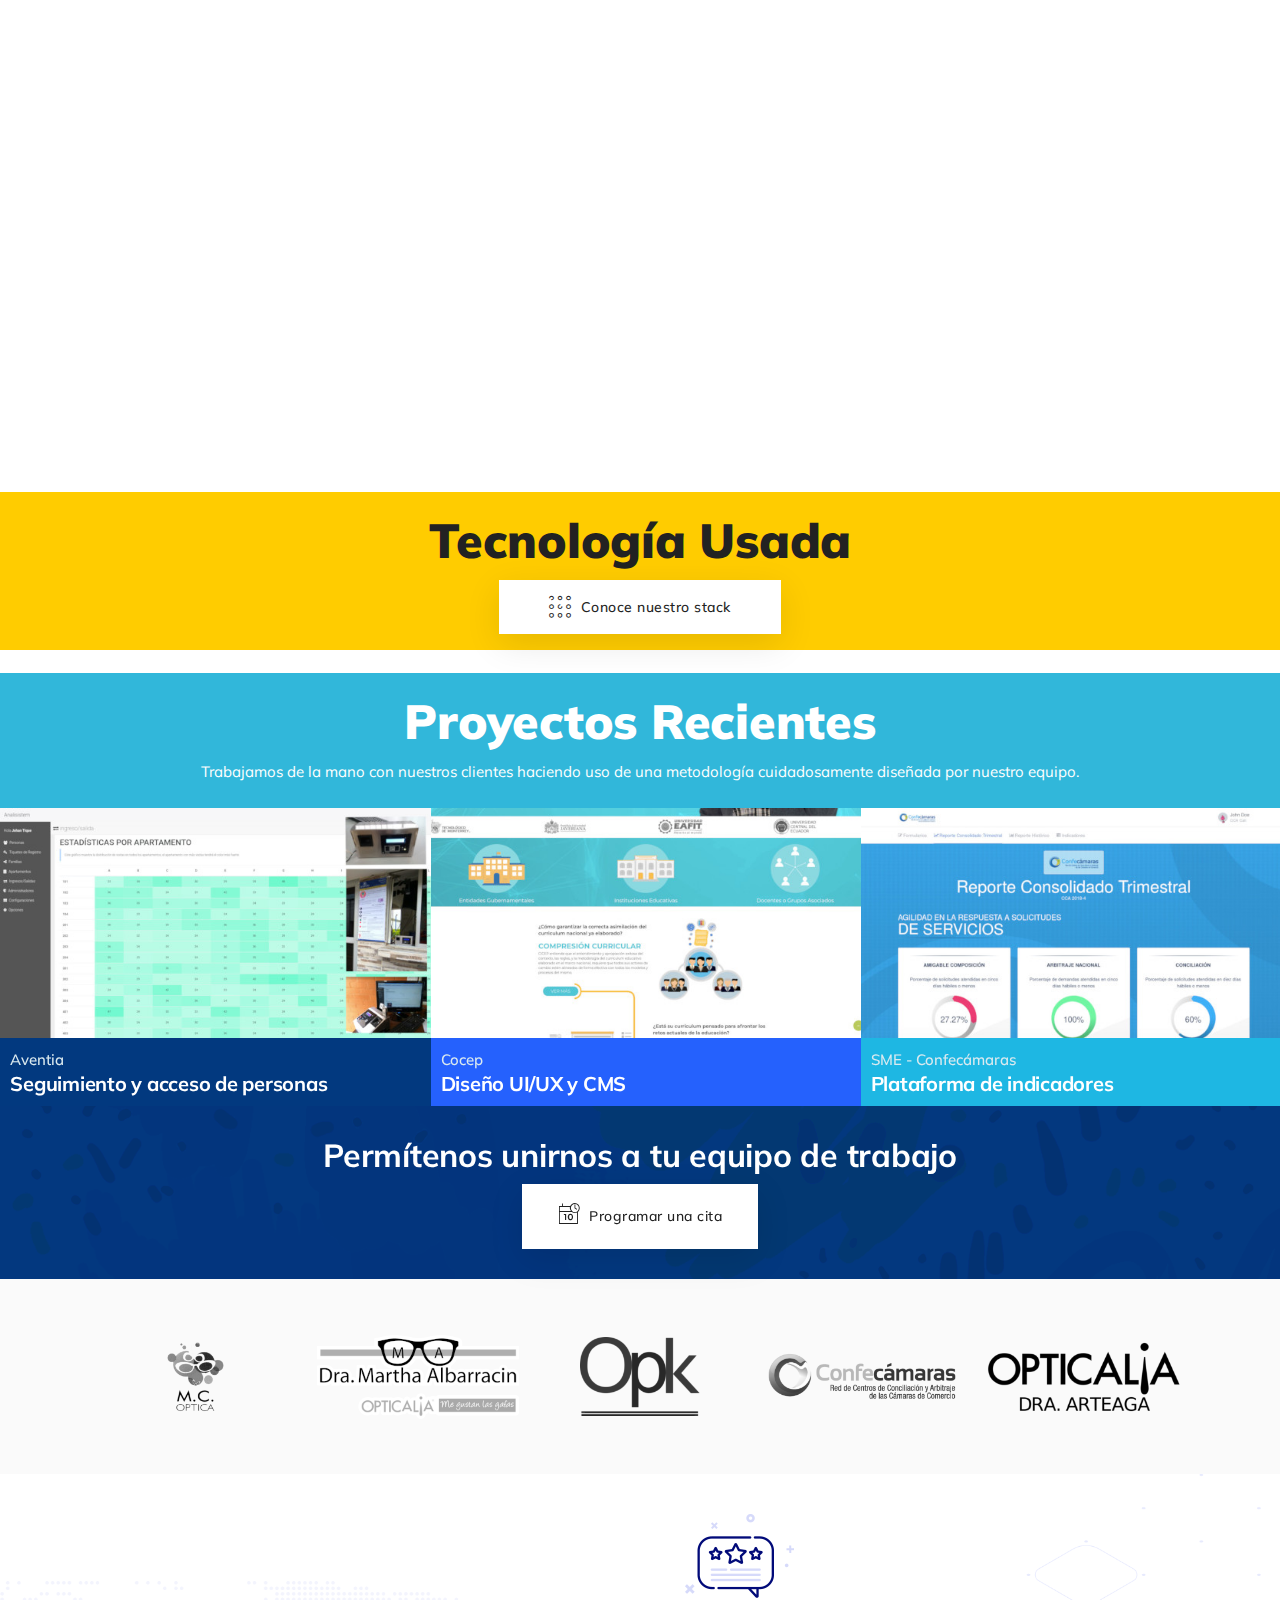
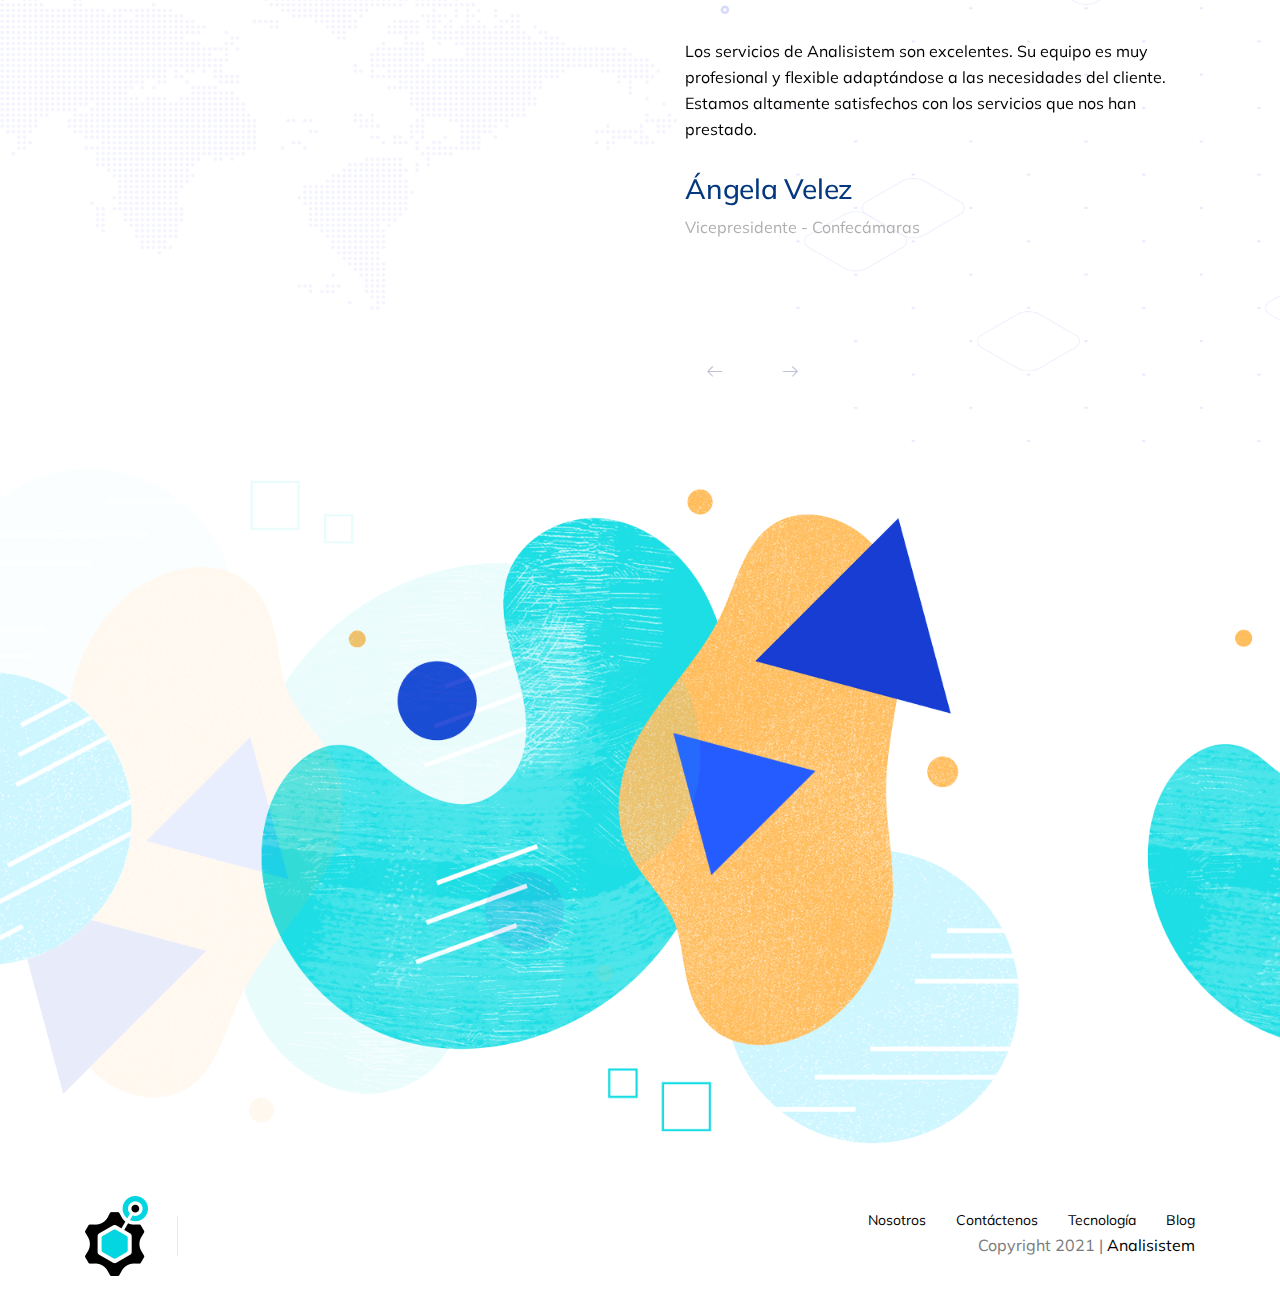
==== commit 5c66d617: "Update index.html" ====
--- a/index.html
+++ b/index.html
@@ -75,7 +75,7 @@
 <!-- office location strart -->
 <section class='office-location-section' style='background-image: url(assets/images/office-bg.png);'><div class='container'><div class='row'><div class='col-lg-8'><div class='office-banner-content-outer wow fadeInLeft'><div class='office-banner-content-inner'><h2 class='office-banner-title'>Lleva tu empresa al siguiente nivel</h2><a class='btn btn-primary square style7' href='/contacto'>Contáctanos</a></div></div></div><div class='col-lg-4'><div class='office-locations-list wow fadeInRight'><div class='agency-section-title style6'><h4 class='main-title'>Nuestra&nbsp<span>Ubicación</span></h4></div><ul class='xs-list'><li><strong>Av. Estación # 5BN - 93</strong></li><li>Cali, Colombia</li><iframe allowfullscreen='' frameborder='0' height='auto' src='https://www.google.com/maps/embed?pb=!1m18!1m12!1m3!1d3982.5248120098067!2d-76.53155748526416!3d3.464938197478106!2m3!1f0!2f0!3f0!3m2!1i1024!2i768!4f13.1!3m3!1m2!1s0x8e30a78b0d532555%3A0x31ccef665c1be2d7!2sAnalisistem!5e0!3m2!1ses-419!2sco!4v1573240561145!5m2!1ses-419!2sco' style='border:0' width='100%'></iframe></ul></div></div></div></div></section>
 
-  <!-- footer section start --><footer class='xs-footer-section footer-style9'><div class='container'><div class='row'><div class='col-md-6'><div class='footer-widget'><div class='footer-logo-wraper'><a class='footer-logo' href='/'><img alt='' src='/assets/images/analisistem-only-logo.png'></a></div></div></div><div class='col-md-6'><ul class='xs-list list-inline'><li><a href='/nosotros'>Nosotros</a></li><li><a href='/contacto'>Contáctenos</a></li><li><a href='/tecnologia'>Tecnología</a></li><li><a href='https://blog.analisistem.com'>Blog</a></li></ul><span class='copyright-title'>Copyright 2020 |&nbsp<a href='https://www.analisistem.com'>Analisistem</a></span></div></div></div></footer>
+  <!-- footer section start --><footer class='xs-footer-section footer-style9'><div class='container'><div class='row'><div class='col-md-6'><div class='footer-widget'><div class='footer-logo-wraper'><a class='footer-logo' href='/'><img alt='' src='/assets/images/analisistem-only-logo.png'></a></div></div></div><div class='col-md-6'><ul class='xs-list list-inline'><li><a href='/nosotros'>Nosotros</a></li><li><a href='/contacto'>Contáctenos</a></li><li><a href='/tecnologia'>Tecnología</a></li><li><a href='https://blog.analisistem.com'>Blog</a></li></ul><span class='copyright-title'>Copyright 2021 |&nbsp<a href='https://www.analisistem.com'>Analisistem</a></span></div></div></div></footer>
 
   <!-- js file start -->
   <script src="/assets/js/jquery-3.2.1.min.js"></script>
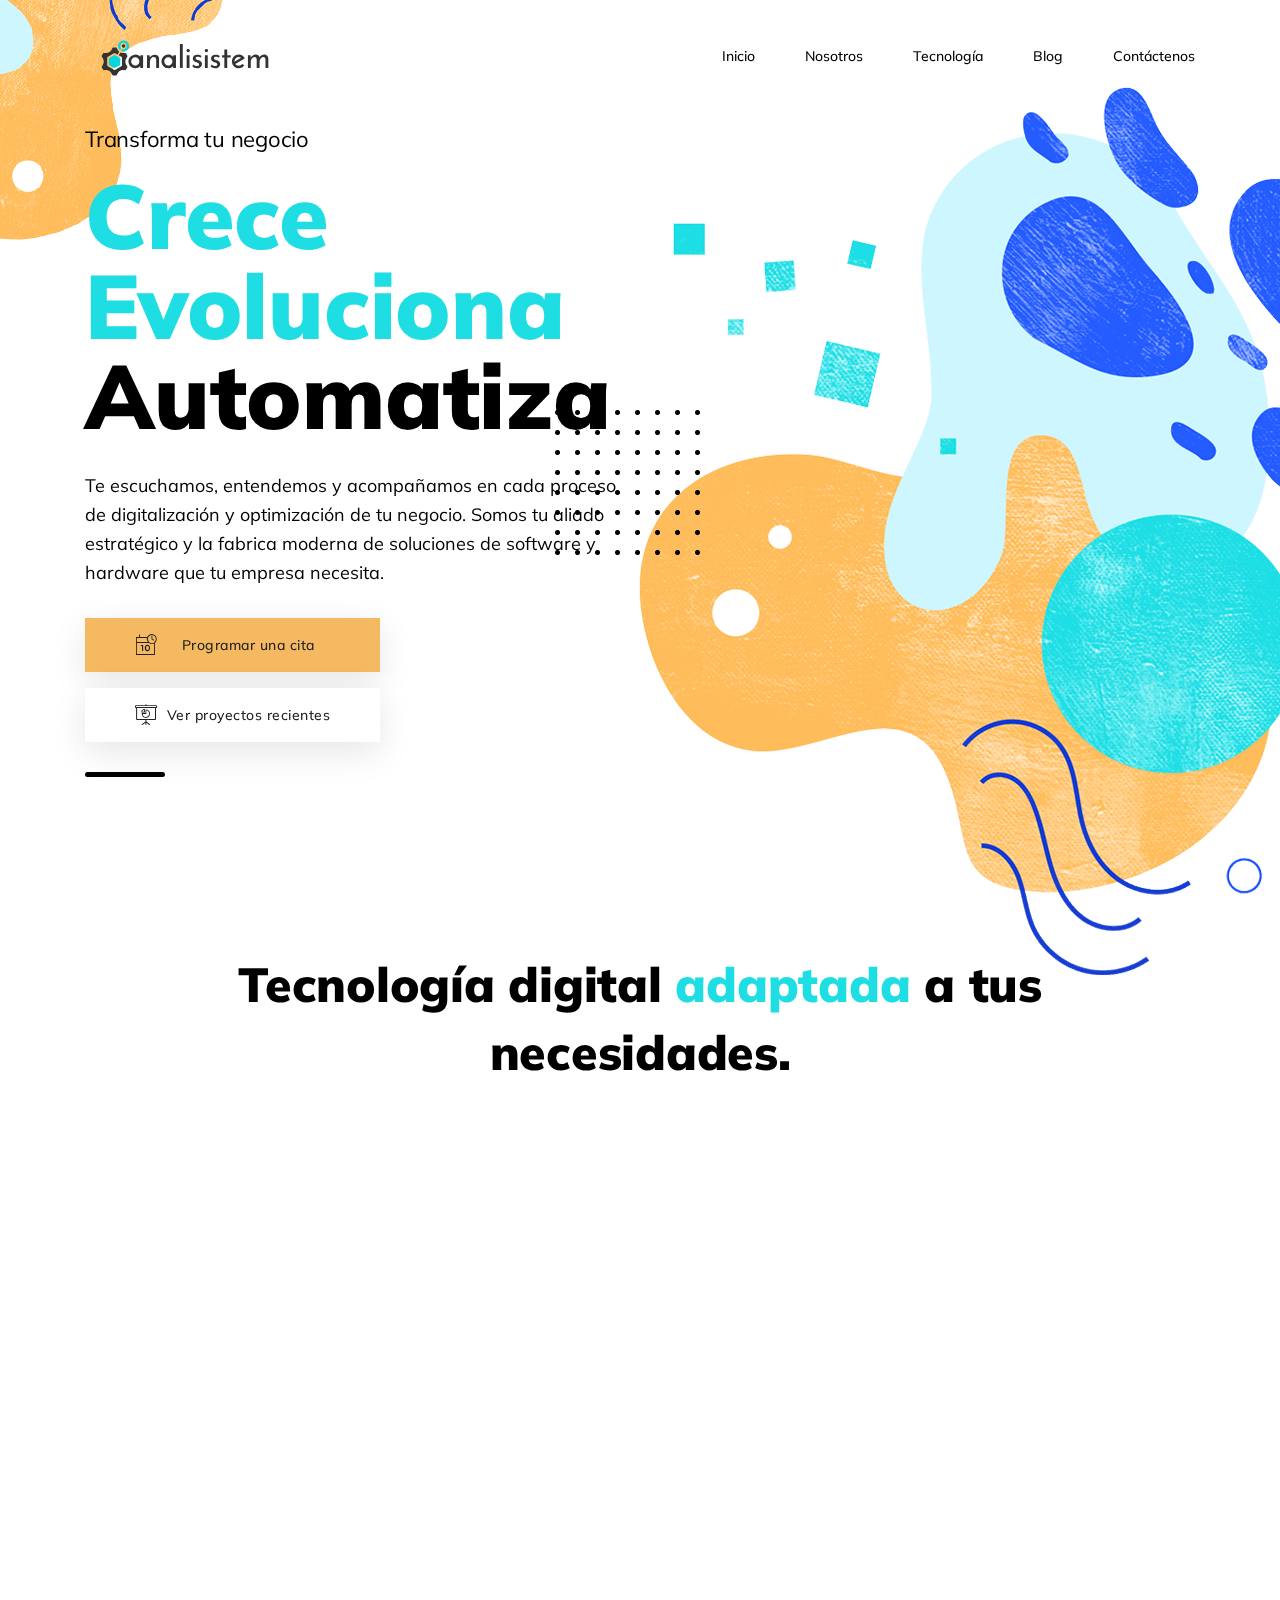
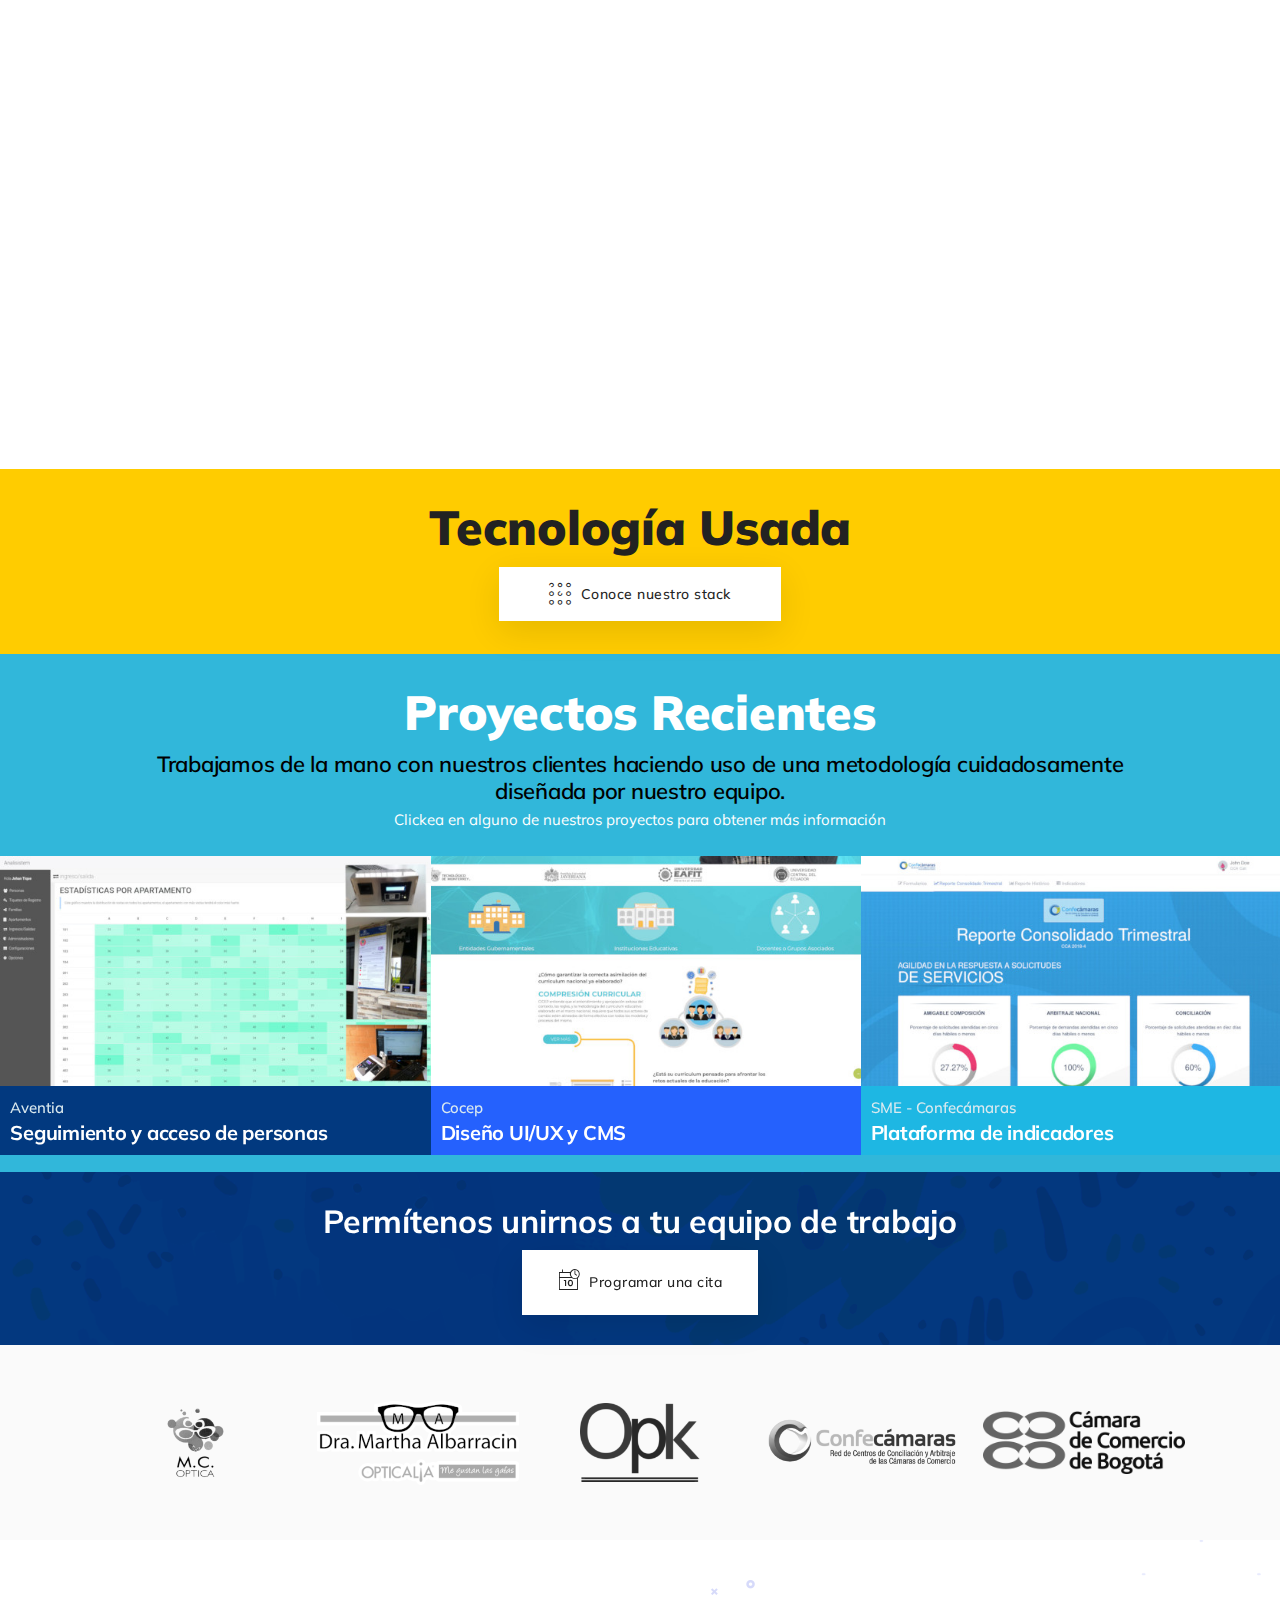
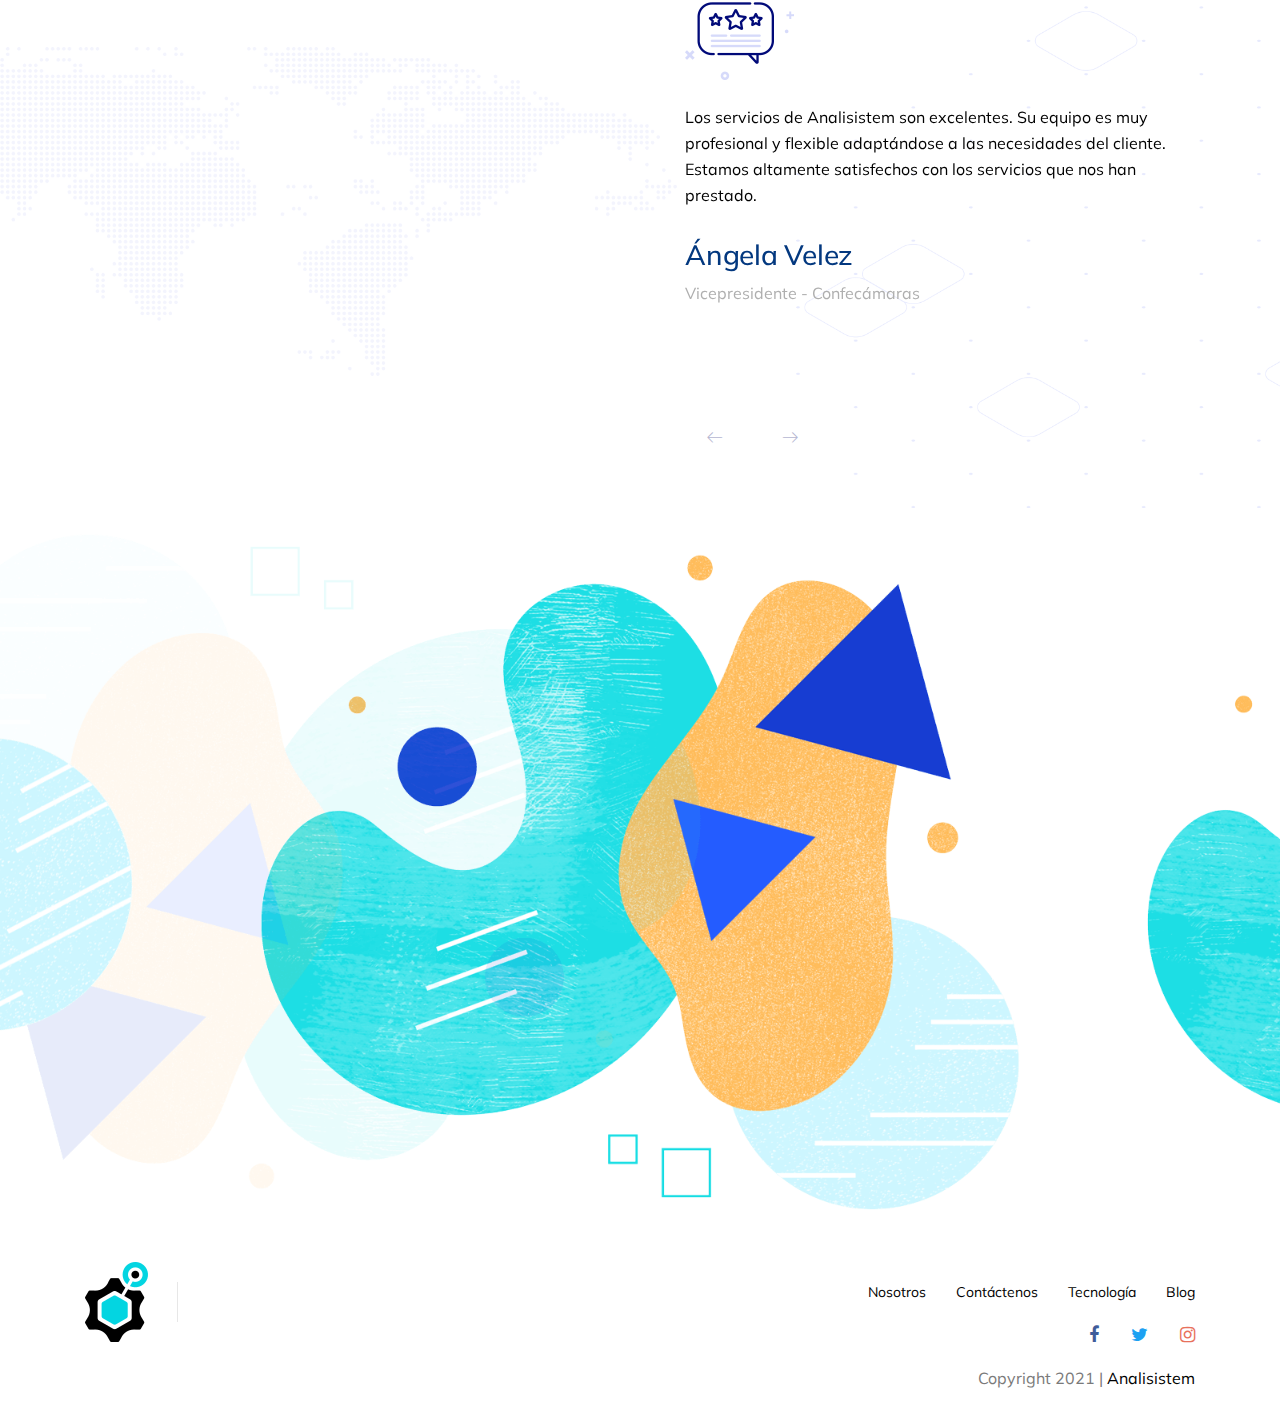
==== commit 186ac065: "update content 2021" ====
--- a/index.html
+++ b/index.html
@@ -54,28 +54,28 @@
   <!-- END prelaoder -->
   <div class='header-transparent nav-sticky nav-light' data-scroll-to='top'><!-- header section --><header class='xs-header header-style9'><div class='container'><nav class='xs-menus clearfix'><div class='nav-header'><a class='nav-brand' href='/'><img alt='' src='/assets/images/logo.svg'></a><div class='nav-toggle'></div></div><div class='nav-menus-wrapper align-to-right'><!-- menu list --><ul class='nav-menu'><li><a href='/'>Inicio</a></li><li><a href='/nosotros'>Nosotros</a></li><li><a href='/tecnologia'>Tecnología</a></li><li><a href='https://blog.analisistem.com'>Blog</a></li><li><a href='/contacto'>Contáctenos</a></li></ul><!-- End menu list --></div></nav></div><!-- .container END --></header><!-- End header section --></div>
   <!-- agency banner section -->
-<section class='xs-banner agency-banner7' data-scrollax-parent='true' id='homes'><div class='container'><div class='row'><div class='col-lg-6'><div class='agency-banner-content banner-style7'><h1 class='banner-sub-title'>Transforma tu negocio</h1><h2 class='banner-title'><span>Crece Evoluciona</span>Automatiza</h2><p>Te escuchamos, entendemos y acompañamos en cada proceso de digitalización y optimización de tu negocio. Somos tu aliado estratégico y la fabrica moderna de soluciones de software y hardware que tu empresa necesita.</p><a class='btn btn-primary style8 square icon-left mb-3' href='/contacto'>Programar una cita<i class='icon icon-calendar2'></i></a><div class='border-animation'><span class='first'></span><span class='second'></span></div></div><!-- .agency-banner-content END --></div></div></div><!-- .container END --><div class='agency-banner-img-1'><img alt='' data-scrollax='properties: { translateY: &#39;25%&#39; }' src='/assets/images/welcome/agency_welcome_4.png'></div><div class='agency-banner-img-2'><img alt='' src='/assets/images/welcome/agency_welcome_5.png'></div></section><!-- end agency banner section -->
+<section class='xs-banner agency-banner7' data-scrollax-parent='true' id='homes'><div class='container'><div class='row'><div class='col-lg-6'><div class='agency-banner-content banner-style7'><h1 class='banner-sub-title'>Transforma tu negocio</h1><h2 class='banner-title'><span>Crece Evoluciona</span>Automatiza</h2><p>Te escuchamos, entendemos y acompañamos en cada proceso de digitalización y optimización de tu negocio. Somos tu aliado estratégico y la fabrica moderna de soluciones de software y hardware que tu empresa necesita.</p><a class='btn btn-primary style9 square icon-left mb-3 banner-width' href='/contacto'>Programar una cita<i class='icon icon-calendar2'></i></a><a class='btn btn-primary style8 square icon-left mb-3 banner-width scrollto-button' href='#services'>Ver proyectos recientes<i class='icon icon-presentation'></i></a><div class='border-animation'><span class='first'></span><span class='second'></span></div></div></div></div></div><!-- .container END --><div class='agency-banner-img-1'><img alt='' data-scrollax='properties: { translateY: &#39;25%&#39; }' src='/assets/images/welcome/agency_welcome_4.png'></div><div class='agency-banner-img-2'><img alt='' src='/assets/images/welcome/agency_welcome_5.png'></div></section><!-- end agency banner section -->
 
 <!-- more features area section -->
 <section class='xs-section-padding more-features-2-section'><div class='container'><div class='row'><div class='col-lg-10 mx-auto'><div class='agency-section-title text-center'><h2 class='main-title'>Tecnología digital&nbsp<span>adaptada</span>&nbspa tus necesidades.</h2></div></div></div></div></section><div class='container'><div class='agency-feature-group'><div class='row more-feature-style2'><div class='col-md-6 col-lg-4'><div class='single-more-feauture wow fadeIn'><div class='more-feature-header'><i class='icon'><img alt='' src='/assets/images/icons/develop-sw.png'></i></div><h3 class='feature-title'>Desarrollo e integraciones de software empresarial</h3><p>Cada empresa es un mundo distinto, con sus propios rasgos y procesos. En Analisistem, diseñamos a la medida sistemas de información empresariales. Llevamos tu negocio al mundo de la optimización digital, bajo los principios de control, auditoría, ciclos de vida de los datos, correlación, análisis y presentación efectiva de información.</p></div></div><div class='col-md-6 col-lg-4'><div class='single-more-feauture wow fadeIn color-1'><div class='more-feature-header'><i class='icon'><img alt='' src='/assets/images/icons/sw-delivery.png'></i></div><h3 class='feature-title'>Despliegue de arquitecturas distribuidas de software</h3><p>Las soluciones informáticas tienden a crecer sin control con el paso del tiempo, con Analisistem, usted podrá optimizar los recursos de su infraestructura haciendo uso de la segmentación modular de los procesos basada en la virtualización, contenerización o funcionalización de sus tareas de negocio.</p></div></div><div class='col-md-6 col-lg-4'><div class='single-more-feauture wow fadeIn color-2'><div class='more-feature-header'><i class='icon'><img alt='' src='/assets/images/icons/hw-integration.png'></i></div><h3 class='feature-title'>Integración de hardware (sistemas embebidos)</h3><p>La tecnología crece de forma acelerada, las soluciones digitales a problemas cotidianos parece que necesitan cada vez más la integración con el mundo físico. Nosotros diseñamos e integramos hardware con software dando como resultado productos que comprenden y automatizan muy bien el entorno de operación para el que fueron diseñados.</p></div></div><div class='col-md-6 col-lg-4'><div class='single-more-feauture wow fadeIn color-2'><div class='more-feature-header'><i class='icon'><img alt='' src='/assets/images/icons/data-analytic.png'></i></div><h3 class='feature-title'>ETL y Analítica de datos</h3><p>La información es uno de los activos más importantes de las empresas, pero este activo es útil sólo cuando habilitamos su interpretación. En Analisistem  hacemos extracción, transformación y análisis de datos para que a través de la correlación en el tiempo de estos, pueda llegar a entender mejor su modelo de negocio y tomar mejores decisiones.</p></div></div><div class='col-md-6 col-lg-4'><div class='single-more-feauture wow fadeIn'><div class='more-feature-header'><i class='icon'><img alt='' src='/assets/images/icons/testing.png'></i></div><h3 class='feature-title'>Pruebas automatizadas</h3><p>Probar manualmente un sistema en desarrollo o ya desarrollado en ambientes de producción suele tomar mucho tiempo y ser un dolor de cabeza. Los sistemas desarrollados en Analisistem tienen el principio de autodiagnóstico haciendo uso de pruebas automatizadas, analizadores automáticos de calidad y pruebas de estrés.</p></div></div><div class='col-md-6 col-lg-4'><div class='single-more-feauture wow fadeIn color-1'><div class='more-feature-header'><i class='icon'><img alt='' src='/assets/images/icons/process-auto.png'></i></div><h3 class='feature-title'>Automatización de procesos</h3><p>Normalmente en la rutina de nuestras empresas hay procesos que se repiten una y otra vez, consumiendo tiempo y esfuerzo de nuestro recurso tanto humano como capital. En Analisistem identificamos estos cuellos de botella y haciendo uso de nuestra metodología desplegamos productos en respuesta efectiva a los escenarios identificados.</p></div></div></div></div></div>
 
 <!-- Projects -->
 <section class='agency_portfolio_section' id='services' style='background-color: #ffcc00'><div class='col-lg-10 mx-auto'><div class='agency-section-title text-center section-title-style2'><h2 class='main-title' style='color: #222'>Tecnología Usada</h2><a class='btn btn-primary style8 square icon-left mb-3' href='/tecnologia'>Conoce nuestro stack<i class='icon icon-apps'></i></a><br></div></div></section>
-<section class='agency_portfolio_section' id='services'><div class='col-lg-10 mx-auto'><div class='agency-section-title text-center section-title-style2'><h2 class='main-title'>Proyectos Recientes</h2><p>Trabajamos de la mano con nuestros clientes haciendo uso de una metodología cuidadosamente diseñada por nuestro equipo.</p></div></div><div class='agency-portfolio-slider owl-carousel owl-theme'><div class='case-card-style3'><div class='single-cases-card style1'><div class='card-image'><img alt='' src='/assets/images/projects/aventia.jpg'></div><div class='cases-content'><span class='tag'>Aventia</span><h3 class='xs-title'>Seguimiento y acceso de personas</h3></div></div></div><div class='case-card-style3'><div class='single-cases-card style2'><div class='card-image'><img alt='' src='/assets/images/projects/cocep.jpg'></div><div class='cases-content'><span class='tag'>Cocep</span><h3 class='xs-title'>Diseño UI/UX y CMS</h3></div></div></div><div class='case-card-style3'><div class='single-cases-card style3'><div class='card-image'><img alt='' src='/assets/images/projects/indicators.jpg'></div><div class='cases-content'><span class='tag'>SME - Confecámaras</span><h3 class='xs-title'>Plataforma de indicadores</h3></div></div></div><div class='case-card-style3'><div class='single-cases-card style4'><div class='card-image'><img alt='' src='/assets/images/projects/ludiko.jpg'></div><div class='cases-content'><span class='tag'>Ludiko</span><h3 class='xs-title'>Gamificación en RRHH</h3></div></div></div><div class='case-card-style3'><div class='single-cases-card style5'><div class='card-image'><img alt='' src='/assets/images/projects/murano.jpg'></div><div class='cases-content'><span class='tag'>Portalo</span><h3 class='xs-title'>Ecommerce en salud visual</h3></div></div></div><div class='case-card-style3'><div class='single-cases-card style6'><div class='card-image'><img alt='' src='/assets/images/projects/optiko.jpg'></div><div class='cases-content'><span class='tag'>Optiko</span><h3 class='xs-title'>ERP y CRM para salud visual</h3></div></div></div><div class='case-card-style3'><div class='single-cases-card style7'><div class='card-image'><img alt='' src='/assets/images/projects/umv.jpg'></div><div class='cases-content'><span class='tag'>UMV</span><h3 class='xs-title'>Portal web salud visual</h3></div></div></div><div class='case-card-style3'><div class='single-cases-card style8'><div class='card-image'><img alt='' src='/assets/images/projects/wizard.jpg'></div><div class='cases-content'><span class='tag'>SME - Confecámaras</span><h3 class='xs-title'>Sistema de encuestas y calidad</h3></div></div></div></div></section>
+<section class='agency_portfolio_section' id='services'><div class='col-lg-10 mx-auto'><div class='agency-section-title text-center section-title-style2'><h2 class='main-title'>Proyectos Recientes</h2><h4 class='mb-0'>Trabajamos de la mano con nuestros clientes haciendo uso de una metodología cuidadosamente diseñada por nuestro equipo.</h4><p class='mt-1'>Clickea en alguno de nuestros proyectos para obtener más información</p></div></div><div class='agency-portfolio-slider owl-carousel owl-theme mt-4'><div class='case-card-style3'><a class='single-cases-card style1' href='#'><div class='card-image'><img alt='' src='/assets/images/projects/aventia.jpg'></div><div class='cases-content'><span class='tag'>Aventia</span><h3 class='xs-title'>Seguimiento y acceso de personas</h3></div></a></div><div class='case-card-style3'><a class='single-cases-card style2' href='#'><div class='card-image'><img alt='' src='/assets/images/projects/cocep.jpg'></div><div class='cases-content'><span class='tag'>Cocep</span><h3 class='xs-title'>Diseño UI/UX y CMS</h3></div></a></div><div class='case-card-style3'><a class='single-cases-card style3' href='#'><div class='card-image'><img alt='' src='/assets/images/projects/indicators.jpg'></div><div class='cases-content'><span class='tag'>SME - Confecámaras</span><h3 class='xs-title'>Plataforma de indicadores</h3></div></a></div><div class='case-card-style3'><a class='single-cases-card style4' href='#'><div class='card-image'><img alt='' src='/assets/images/projects/ludiko.jpg'></div><div class='cases-content'><span class='tag'>Ludiko</span><h3 class='xs-title'>Gamificación en RRHH</h3></div></a></div><div class='case-card-style3'><a class='single-cases-card style5' href='#'><div class='card-image'><img alt='' src='/assets/images/projects/murano.jpg'></div><div class='cases-content'><span class='tag'>Portalo</span><h3 class='xs-title'>Ecommerce en salud visual</h3></div></a></div><div class='case-card-style3'><a class='single-cases-card style6' href='#'><div class='card-image'><img alt='' src='/assets/images/projects/optiko.jpg'></div><div class='cases-content'><span class='tag'>Optiko</span><h3 class='xs-title'>ERP y CRM para salud visual</h3></div></a></div><div class='case-card-style3'><a class='single-cases-card style7' href='#'><div class='card-image'><img alt='' src='/assets/images/projects/umv.jpg'></div><div class='cases-content'><span class='tag'>UMV</span><h3 class='xs-title'>Portal web salud visual</h3></div></a></div><div class='case-card-style3'><a class='single-cases-card style8' href='#'><div class='card-image'><img alt='' src='/assets/images/projects/wizard.jpg'></div><div class='cases-content'><span class='tag'>SME - Confecámaras</span><h3 class='xs-title'>Sistema de encuestas y calidad</h3></div></a></div></div></section>
 
 <!-- call to action -->
 <section class='calltoaction-area-4' data-delighter='start:0.80'><div class='calltoaction-info' style='background-image: url(assets/images/water_effect.png);'><div class='container'><div class='row'><div class='col-lg-8 mx-auto'><div class='call-to-action text-center action-style3'><h2 class='content-title'>Permítenos unirnos a tu equipo de trabajo</h2><a class='btn btn-primary style8 square icon-left' href='/contacto'>Programar una cita<i class='icon icon-calendar2'></i></a></div></div><!-- .row END --></div><!-- .container END --></div></div><!-- call to action section end --></section><!-- Call to action end END -->
 
 <!-- Clients -->
-<div class='agency_client_slider client-slider-style2 gray-bg'><div class='container'><div class='client-slider owl-carousel'><div class='item'><img alt='' src='/assets/images/clients/1.png'></div><div class='item'><img alt='' src='/assets/images/clients/2.png'></div><div class='item'><img alt='' src='/assets/images/clients/3.png'></div><div class='item'><img alt='' src='/assets/images/clients/4.png'></div><div class='item'><img alt='' src='/assets/images/clients/5.png'></div><div class='item'><img alt='' src='/assets/images/clients/6.png'></div><div class='item'><img alt='' src='/assets/images/clients/7.png'></div><div class='item'><img alt='' src='/assets/images/clients/8.png'></div><div class='item'><img alt='' src='/assets/images/clients/9.png'></div><div class='item'><img alt='' src='/assets/images/clients/10.png'></div><div class='item'><img alt='' src='/assets/images/clients/11.png'></div><div class='item'><img alt='' src='/assets/images/clients/12.png'></div><div class='item'><img alt='' src='/assets/images/clients/13.png'></div><div class='item'><img alt='' src='/assets/images/clients/14.png'></div><div class='item'><img alt='' src='/assets/images/clients/15.png'></div><div class='item'><img alt='' src='/assets/images/clients/16.png'></div><div class='item'><img alt='' src='/assets/images/clients/17.png'></div></div></div></div>
+<div class='agency_client_slider client-slider-style2 gray-bg'><div class='container'><div class='client-slider owl-carousel'><div class='item'><img alt='' src='/assets/images/clients/1.png'></div><div class='item'><img alt='' src='/assets/images/clients/2.png'></div><div class='item'><img alt='' src='/assets/images/clients/3.png'></div><div class='item'><img alt='' src='/assets/images/clients/4.png'></div><div class='item'><img alt='' src='/assets/images/clients/5.png'></div><div class='item'><img alt='' src='/assets/images/clients/6.png'></div><div class='item'><img alt='' src='/assets/images/clients/7.png'></div><div class='item'><img alt='' src='/assets/images/clients/8.png'></div><div class='item'><img alt='' src='/assets/images/clients/9.png'></div><div class='item'><img alt='' src='/assets/images/clients/10.png'></div><div class='item'><img alt='' src='/assets/images/clients/11.png'></div><div class='item'><img alt='' src='/assets/images/clients/12.png'></div><div class='item'><img alt='' src='/assets/images/clients/13.png'></div><div class='item'><img alt='' src='/assets/images/clients/14.png'></div><div class='item'><img alt='' src='/assets/images/clients/15.png'></div><div class='item'><img alt='' src='/assets/images/clients/16.png'></div><div class='item'><img alt='' src='/assets/images/clients/17.png'></div><div class='item'><img alt='' src='/assets/images/clients/18.png'></div><div class='item'><img alt='' src='/assets/images/clients/19.png'></div><div class='item'><img alt='' src='/assets/images/clients/20.png'></div><div class='item'><img alt='' src='/assets/images/clients/21.png'></div><div class='item'><img alt='' src='/assets/images/clients/22.png'></div><div class='item'><img alt='' src='/assets/images/clients/23.png'></div></div></div></div>
 
 <!-- Testimonials -->
 <section class='xs-section-padding agency-testimonial-area2' id='testimonial' style='background-image: url(assets/images/testimonial-bg.png);'><div class='container'><div class='row'><div class='col-lg-6'><div class='bouble-slider-thumb owl-carousel' id='sync2'><div class='single-bouble-thumb wow bounceIn'><img alt='' src='/assets/images/clients/photos/1.jpg'></div><div class='single-bouble-thumb thumb-1 wow bounceIn' data-wow-delay='.3s'><img alt='' src='/assets/images/clients/photos/2.jpg'></div><div class='single-bouble-thumb thumb-2 wow bounceIn' data-wow-delay='.6s'><img alt='' src='/assets/images/clients/photos/3.jpg'></div><div class='single-bouble-thumb thumb-3 wow bounceIn' data-wow-delay='.9s'><img alt='' src='/assets/images/clients/photos/4.jpg'></div><div class='single-bouble-thumb thumb-4 wow bounceIn' data-wow-delay='1.2s'><img alt='' src='/assets/images/clients/photos/5.jpg'></div></div></div><div class='col-lg-6'><div class='bouble-slider-privew owl-carousel' id='sync1'><div class='review-content review-style3'><div class='review-content-header'><img alt='' src='assets/images/testimonial/testimonial-icon.png'></div><p>Los servicios de Analisistem son excelentes. Su equipo es muy profesional y flexible adaptándose a las necesidades del cliente. Estamos altamente satisfechos con los servicios que nos han prestado.</p><div class='reviewer-bio'><h3>Ángela Velez</h3><p>Vicepresidente - Confecámaras</p></div></div><div class='review-content review-style3'><div class='review-content-header'><img alt='' src='assets/images/testimonial/testimonial-icon.png'></div><p>¡Muy buena palataforma! muy completa, para nuestra empresa ha sido de gran ayuda para el manejo de inventarios, facturacion y organización.</p><div class='reviewer-bio'><h3>Andrea Martínez</h3><p>Asistente Dirección - Unidad Visual del Valle</p></div></div><div class='review-content review-style3'><div class='review-content-header'><img alt='' src='assets/images/testimonial/testimonial-icon.png'></div><p>Me parece impresionante que ustedes sin conocer nada de nuestro negocio hayan tenido un manejo y hasta más conocimiento del que yo misma podría tener sobre mis ventas, mis estadísticas, mis reportes y muchas cosas más, sus argumentos y soluciones han organizado y me hace conocer totalmente mi negocio, por eso los recomiendo siempre donde yo voy.</p><div class='reviewer-bio'><h3>Sara Solano</h3><p>Gerente - Opticalia Dra Sara Solano</p></div></div><div class='review-content review-style3'><div class='review-content-header'><img alt='' src='assets/images/testimonial/testimonial-icon.png'></div><p>Analisisistem es una empresa innovadora, con lo ultimo en tecnología y gran conocimiento de diseño gráfico de aplicaciones en el formato y contexto de páginas WEB, desarrollando sistemas para que nuestros clientes obtengan una rápida visión del contenido, servicio y ofrecimientos de nuestra empresa.</p><div class='reviewer-bio'><h3>Hernándo Zuñiga</h3><p>Gerente - SSS Scanner</p></div></div><div class='review-content review-style3'><div class='review-content-header'><img alt='' src='assets/images/testimonial/testimonial-icon.png'></div><p>Desde el punto de vista gerencial Analisistem ha aportado mucho a la empresa porque ha hecho más visible todo el proceso operativo, hemos logrado identificar fallas y corregir errores a tiempo. Con Analisistem tenemos un sistema que cubre todo lo que necesitamos, eso nos da facilidad para competir con los demás.</p><div class='reviewer-bio'><h3>Martín Zuluaga</h3><p>Gerente - Optiken</p></div></div></div></div></div><!-- .row END --></div><!-- .container END --></section><!-- agency testimonial section end --><!-- testimonial version three end -->
 
 <!-- office location strart -->
-<section class='office-location-section' style='background-image: url(assets/images/office-bg.png);'><div class='container'><div class='row'><div class='col-lg-8'><div class='office-banner-content-outer wow fadeInLeft'><div class='office-banner-content-inner'><h2 class='office-banner-title'>Lleva tu empresa al siguiente nivel</h2><a class='btn btn-primary square style7' href='/contacto'>Contáctanos</a></div></div></div><div class='col-lg-4'><div class='office-locations-list wow fadeInRight'><div class='agency-section-title style6'><h4 class='main-title'>Nuestra&nbsp<span>Ubicación</span></h4></div><ul class='xs-list'><li><strong>Av. Estación # 5BN - 93</strong></li><li>Cali, Colombia</li><iframe allowfullscreen='' frameborder='0' height='auto' src='https://www.google.com/maps/embed?pb=!1m18!1m12!1m3!1d3982.5248120098067!2d-76.53155748526416!3d3.464938197478106!2m3!1f0!2f0!3f0!3m2!1i1024!2i768!4f13.1!3m3!1m2!1s0x8e30a78b0d532555%3A0x31ccef665c1be2d7!2sAnalisistem!5e0!3m2!1ses-419!2sco!4v1573240561145!5m2!1ses-419!2sco' style='border:0' width='100%'></iframe></ul></div></div></div></div></section>
+<section class='office-location-section' style='background-image: url(assets/images/office-bg.png);'><div class='container'><div class='row'><div class='col-lg-8'><div class='office-banner-content-outer wow fadeInLeft'><div class='office-banner-content-inner'><h2 class='office-banner-title'>Lleva tu empresa al siguiente nivel</h2><a class='btn btn-primary square style8 btn-block' href='/contacto'>Contáctanos</a></div></div></div><div class='col-lg-4'><div class='office-locations-list wow fadeInRight'><div class='agency-section-title style6'><h4 class='main-title'>Nuestra&nbsp<span>Ubicación</span></h4></div><ul class='xs-list'><li><strong>Av. Estación # 5BN - 93</strong></li><li>Cali, Colombia</li><iframe allowfullscreen='' frameborder='0' height='auto' src='https://www.google.com/maps/embed?pb=!1m18!1m12!1m3!1d3982.5248120098067!2d-76.53155748526416!3d3.464938197478106!2m3!1f0!2f0!3f0!3m2!1i1024!2i768!4f13.1!3m3!1m2!1s0x8e30a78b0d532555%3A0x31ccef665c1be2d7!2sAnalisistem!5e0!3m2!1ses-419!2sco!4v1573240561145!5m2!1ses-419!2sco' style='border:0' width='100%'></iframe></ul></div></div></div></div></section>
 
-  <!-- footer section start --><footer class='xs-footer-section footer-style9'><div class='container'><div class='row'><div class='col-md-6'><div class='footer-widget'><div class='footer-logo-wraper'><a class='footer-logo' href='/'><img alt='' src='/assets/images/analisistem-only-logo.png'></a></div></div></div><div class='col-md-6'><ul class='xs-list list-inline'><li><a href='/nosotros'>Nosotros</a></li><li><a href='/contacto'>Contáctenos</a></li><li><a href='/tecnologia'>Tecnología</a></li><li><a href='https://blog.analisistem.com'>Blog</a></li></ul><span class='copyright-title'>Copyright 2021 |&nbsp<a href='https://www.analisistem.com'>Analisistem</a></span></div></div></div></footer>
+  <!-- footer section start --><footer class='xs-footer-section footer-style9'><div class='container'><div class='row'><div class='col-md-6'><div class='footer-widget'><div class='footer-logo-wraper'><a class='footer-logo' href='/'><img alt='' src='/assets/images/analisistem-only-logo.png'></a></div></div></div><div class='col-md-6'><ul class='xs-list list-inline mt-3'><li><a href='/nosotros'>Nosotros</a></li><li><a href='/contacto'>Contáctenos</a></li><li><a href='/tecnologia'>Tecnología</a></li><li><a href='https://blog.analisistem.com'>Blog</a></li></ul><ul class='simple-social-list mt-3 mb-3'><li><a class='facebook' href='https://www.facebook.com/analisistenn/' target='_blank'><i class='fa fa-facebook'></i></a></li><li><a class='twitter' href='https://twitter.com/analisistem' target='_blank'><i class='fa fa-twitter'></i></a></li><li><a class='instagram' href='https://www.instagram.com/analisistem/' target='_blank'><i class='fa fa-instagram'></i></a></li></ul><span class='copyright-title'>Copyright 2021 |&nbsp<a href='https://www.analisistem.com'>Analisistem</a></span></div></div></div></footer>
 
   <!-- js file start -->
   <script src="/assets/js/jquery-3.2.1.min.js"></script>
@@ -118,11 +118,11 @@
   gtag('config', 'UA-51015122-1');
 </script>
 
-<!-- Hotjar Tracking Code for blog.analisistem.com -->
+<!-- Hotjar Tracking Code for www.analisistem.com -->
 <script>
     (function(h,o,t,j,a,r){
         h.hj=h.hj||function(){(h.hj.q=h.hj.q||[]).push(arguments)};
-        h._hjSettings={hjid:93406,hjsv:6};
+        h._hjSettings={hjid:93385,hjsv:6};
         a=o.getElementsByTagName('head')[0];
         r=o.createElement('script');r.async=1;
         r.src=t+h._hjSettings.hjid+j+h._hjSettings.hjsv;
@@ -143,6 +143,7 @@
   fbq('init', '781286362331689');
   fbq('track', 'PageView');
 </script>
+
 <noscript><img height="1" width="1" style="display:none"
   src="https://www.facebook.com/tr?id=781286362331689&ev=PageView&noscript=1"
 /></noscript>
--- a/assets/css/style.css
+++ b/assets/css/style.css
@@ -311,9 +311,9 @@
 
 .nav-sticky.sticky-header .header-style5 .xs-menu-tools { padding: 20px 0; }
 
-.nav-sticky.sticky-header .header-style7 .burger-menu, .nav-sticky.sticky-header .xs-header.header-style9 .burger-menu, .nav-sticky.sticky-header .header-style9 .burger-menu { padding: 29px 0; }
-
-.nav-sticky.sticky-header .header-style7 .xs-logo, .nav-sticky.sticky-header .xs-header.header-style9 .xs-logo, .nav-sticky.sticky-header .header-style9 .xs-logo { padding: 16px 0; }
+.nav-sticky.sticky-header .header-style7 .burger-menu, .nav-sticky.sticky-header .header-style9 .burger-menu { padding: 29px 0; }
+
+.nav-sticky.sticky-header .header-style7 .xs-logo, .nav-sticky.sticky-header .header-style9 .xs-logo { padding: 16px 0; }
 
 .nav-sticky.sticky-header .header-style9 .xs-menus:not(.xs-hidden-menus) .nav-menu > li > a { color: #000000; padding: 32px 0; }
 
@@ -340,8 +340,7 @@
 .home-menu-panel a h4 { font-size: 1.0625rem; margin-bottom: 0px; }
 
 /* Sticky nav responsive */
-@media (max-width: 991px) { .nav-sticky .xs_nav-portrait .nav-menus-wrapper { height: 100vh; }
-  .nav-sticky .nav-overlay-panel { height: 100vh; } }
+@media (max-width: 991px) { .nav-sticky .xs_nav-portrait .nav-menus-wrapper { height: 100vh; } .nav-sticky .nav-overlay-panel { height: 100vh; } }
 
 .nav-sticky .xs-hidden-menus .nav-menus-wrapper { height: 100vh; }
 
@@ -1695,26 +1694,9 @@
 
 .period .timeline-title { margin: 0; }
 
-@media (min-width: 768px) { .timeline-split .timeline, .timeline-centered .timeline { display: table; }
-  .timeline-split .timeline-item, .timeline-centered .timeline-item { display: table-row; padding: 0; }
-  .timeline-split .timeline-info, .timeline-centered .timeline-info, .timeline-split .timeline-marker, .timeline-centered .timeline-marker, .timeline-split .timeline-content, .timeline-centered .timeline-content, .timeline-split .period .timeline-info, .timeline-centered .period .timeline-info { display: table-cell; vertical-align: top; }
-   .timeline-split .timeline-marker, .timeline-centered .timeline-marker { position: relative; }
-   .timeline-split .timeline-content, .timeline-centered .timeline-content { padding-left: 30px; }
-  .timeline-split .timeline-info, .timeline-centered .timeline-info { padding-right: 30px; }
-  .timeline-split .period .timeline-title, .timeline-centered .period .timeline-title { position: relative; left: -45px; } }
-
-@media (min-width: 992px) { .timeline-centered, .timeline-centered .timeline-item, .timeline-centered .timeline-info, .timeline-centered .timeline-marker, .timeline-centered .timeline-content { display: block; margin: 0; padding: 0; }
-  .timeline-centered .timeline-item { padding-bottom: 50px; overflow: hidden; }
-  .timeline-centered .timeline-marker { position: absolute; left: 50%; margin-left: -7.5px; }
-  .timeline-centered .timeline-info, .timeline-centered .timeline-content { width: 50%; }
-  .timeline-centered > .timeline-item:nth-child(odd) .timeline-info { float: left; text-align: right; padding-right: 43px; }
-  .timeline-centered > .timeline-item:nth-child(odd) .timeline-content { float: right; text-align: left; padding-left: 43px; }
-  .timeline-centered > .timeline-item:nth-child(even) .timeline-info { float: right; text-align: left; padding-left: 43px; }
-  .timeline-centered > .timeline-item:nth-child(even) .timeline-content { float: left; text-align: right; padding-right: 43px; }
-  .timeline-centered > .timeline-item.period .timeline-content { float: none; padding: 0; width: 100%; text-align: center; }
-  .timeline-centered .timeline-item.period { padding: 50px 0 90px; }
-  .timeline-centered .period .timeline-marker:after { height: 30px; bottom: 0; top: auto; }
-  .timeline-centered .period .timeline-title { left: auto; } }
+@media (min-width: 768px) { .timeline-split .timeline, .timeline-centered .timeline { display: table; } .timeline-split .timeline-item, .timeline-centered .timeline-item { display: table-row; padding: 0; } .timeline-split .timeline-info, .timeline-centered .timeline-info, .timeline-split .timeline-marker, .timeline-centered .timeline-marker, .timeline-split .timeline-content, .timeline-centered .timeline-content, .timeline-split .period .timeline-info { display: table-cell; vertical-align: top; } .timeline-split .timeline-marker, .timeline-centered .timeline-marker { position: relative; } .timeline-split .timeline-content, .timeline-centered .timeline-content { padding-left: 30px; } .timeline-split .timeline-info, .timeline-centered .timeline-info { padding-right: 30px; } .timeline-split .period .timeline-title, .timeline-centered .period .timeline-title { position: relative; left: -45px; } }
+
+@media (min-width: 992px) { .timeline-centered, .timeline-centered .timeline-item, .timeline-centered .timeline-info, .timeline-centered .timeline-marker, .timeline-centered .timeline-content { display: block; margin: 0; padding: 0; } .timeline-centered .timeline-item { padding-bottom: 50px; overflow: hidden; } .timeline-centered .timeline-marker { position: absolute; left: 50%; margin-left: -7.5px; } .timeline-centered .timeline-info, .timeline-centered .timeline-content { width: 50%; } .timeline-centered > .timeline-item:nth-child(odd) .timeline-info { float: left; text-align: right; padding-right: 43px; } .timeline-centered > .timeline-item:nth-child(odd) .timeline-content { float: right; text-align: left; padding-left: 43px; } .timeline-centered > .timeline-item:nth-child(even) .timeline-info { float: right; text-align: left; padding-left: 43px; } .timeline-centered > .timeline-item:nth-child(even) .timeline-content { float: left; text-align: right; padding-right: 43px; } .timeline-centered > .timeline-item.period .timeline-content { float: none; padding: 0; width: 100%; text-align: center; } .timeline-centered .timeline-item.period { padding: 50px 0 90px; } .timeline-centered .period .timeline-marker:after { height: 30px; bottom: 0; top: auto; } .timeline-centered .period .timeline-title { left: auto; } }
 
 /*================================================= 24. office environment ===============================================*/
 .agency-office-area .agency-section-title.text-center { margin-bottom: 30px; }
@@ -1790,7 +1772,7 @@
 
 .agency-filter-wraper .agency-section-title { margin-bottom: 0px; }
 
-.agency_portfolio_section { background-color: #31b7da; padding-top: 20px; }
+.agency_portfolio_section { background-color: #31b7da; padding-top: 30px; padding-bottom: 17px; }
 
 .main-filter { text-align: right; }
 
@@ -2057,7 +2039,7 @@
 
 .contact-form input:not([type="submit"]):focus, .contact-form textarea:focus { border-color: #1bd1ea; }
 
-.contact-form input:not([type="submit"]).invaild, .contact-form textarea.invaild { border-color: #f44336; }
+.contact-form input.invaild:not([type="submit"]), .contact-form textarea.invaild { border-color: #f44336; }
 
 .contact-form input:not([type="submit"])::-webkit-input-placeholder, .contact-form textarea::-webkit-input-placeholder { /* Chrome/Opera/Safari */ color: #999999; font-size: 0.9375rem; }
 
@@ -2083,7 +2065,7 @@
 
 .contact-form.style2 input:not([type="submit"]):focus, .contact-form.style2 textarea:focus { border-color: #e7e7e7; box-shadow: 0px 10px 15px 0px rgba(0, 0, 0, 0.07); }
 
-.contact-form.style2 input:not([type="submit"]).invaild, .contact-form.style2 textarea.invaild { border-color: #f44336; }
+.contact-form.style2 input.invaild:not([type="submit"]), .contact-form.style2 textarea.invaild { border-color: #f44336; }
 
 .contact-form.style2 .btn-wraper { text-align: center; }
 
@@ -3534,6 +3516,18 @@
 
 .btn.style8:hover { background-color: #1bd1ea; color: #FFFFFF; }
 
+.btn.banner-width { min-width: 295px; }
+
+.btn.style9 { background-color: #f5b961; box-shadow: 0px 10px 35px 0px rgba(0, 0, 0, 0.1); color: #222; font-size: 0.875rem; font-weight: 500; }
+
+.btn.style9 > i { font-size: 1.375rem; }
+
+.btn.style9.icon-left > i { padding-right: 9px; }
+
+.btn.style9.icon-right > i { padding-left: 9px; }
+
+.btn.style9:hover { background-color: #f2a431; }
+
 .btn.square { border-radius: 0px; }
 
 .btn-gradient { background-image: linear-gradient(93deg, #0369d1 0%, #00ecbc 100%); }
@@ -3568,7 +3562,7 @@
 
 /*================================================= 2. section title element ===============================================*/
 /* agency section title */
-.agency-section-title { margin-bottom: 23px; position: relative; z-index: 1; }
+.agency-section-title { position: relative; z-index: 1; }
 
 .agency-section-title:hover .border-animation > .first { animation: move-1 1.8s infinite linear; width: 80px; }
 
@@ -3924,17 +3918,17 @@
 
 .xs-serach .search-btn { width: 62px; border: 0px; font-size: 1.125rem; color: #1868dd; background-color: transparent; position: absolute; right: 0px; top: 0px; height: 100%; cursor: pointer; transition: all 0.4s ease; }
 
-.xs-serach.style2 input:not([type="submit"]) { background-color: transparent; border-color: #e7e7e7; height: 44px; padding: 0 20px; }
-
-.xs-serach.style2 input:not([type="submit"]):focus { border-color: #1868dd; }
-
-.xs-serach.style2 input:not([type="submit"])::-webkit-input-placeholder { /* Chrome/Opera/Safari */ color: #777777; font-size: 0.875rem; }
-
-.xs-serach.style2 input:not([type="submit"])::-moz-placeholder { /* Firefox 19+ */ color: #777777; font-size: 0.875rem; }
-
-.xs-serach.style2 input:not([type="submit"]):-ms-input-placeholder { /* IE 10+ */ color: #777777; font-size: 0.875rem; }
-
-.xs-serach.style2 input:not([type="submit"]):-moz-placeholder { /* Firefox 18- */ color: #777777; font-size: 0.875rem; }
+.xs-serach.style2 input:not([type=submit]) { background-color: transparent; border-color: #e7e7e7; height: 44px; padding: 0 20px; }
+
+.xs-serach.style2 input:not([type=submit]):focus { border-color: #1868dd; }
+
+.xs-serach.style2 input:not([type=submit])::-webkit-input-placeholder { /* Chrome/Opera/Safari */ color: #777777; font-size: 0.875rem; }
+
+.xs-serach.style2 input:not([type=submit])::-moz-placeholder { /* Firefox 19+ */ color: #777777; font-size: 0.875rem; }
+
+.xs-serach.style2 input:not([type=submit]):-ms-input-placeholder { /* IE 10+ */ color: #777777; font-size: 0.875rem; }
+
+.xs-serach.style2 input:not([type=submit]):-moz-placeholder { /* Firefox 18- */ color: #777777; font-size: 0.875rem; }
 
 .xs-serach.style2 .search-btn { color: #777777; font-size: 0.875rem; }
 
@@ -4197,13 +4191,13 @@
 
 .input-material input:not([type="submit"]), .input-material textarea { background-color: transparent; border: 0px; border-radius: 0px; padding-left: 15px; margin-bottom: 0px; }
 
-.input-material input:not([type="submit"]):focus + .placeholder-title, .input-material input:not([type="submit"]).active + .placeholder-title, .input-material textarea:focus + .placeholder-title, .input-material textarea.active + .placeholder-title { transform: translateY(-130%); padding-left: 0px; font-size: 0.875rem; }
-
-.input-material input:not([type="submit"]):focus ~ .bar::before, .input-material input:not([type="submit"]).active ~ .bar::before, .input-material textarea:focus ~ .bar::before, .input-material textarea.active ~ .bar::before { width: 100%; }
-
-.input-material input:not([type="submit"]).invaild ~ .bar::before, .input-material textarea.invaild ~ .bar::before { background-color: #ff4d4d; }
-
-.input-material input:not([type="submit"]).invaild + .placeholder-title, .input-material textarea.invaild + .placeholder-title { color: #ff4d4d; }
+.input-material input:not([type="submit"]):focus + .placeholder-title, .input-material input.active:not([type="submit"]) + .placeholder-title, .input-material textarea:focus + .placeholder-title, .input-material textarea.active + .placeholder-title { transform: translateY(-130%); padding-left: 0px; font-size: 0.875rem; }
+
+.input-material input:not([type="submit"]):focus ~ .bar::before, .input-material input.active:not([type="submit"]) ~ .bar::before, .input-material textarea:focus ~ .bar::before, .input-material textarea.active ~ .bar::before { width: 100%; }
+
+.input-material input.invaild:not([type="submit"]) ~ .bar::before, .input-material textarea.invaild ~ .bar::before { background-color: #ff4d4d; }
+
+.input-material input.invaild:not([type="submit"]) + .placeholder-title, .input-material textarea.invaild + .placeholder-title { color: #ff4d4d; }
 
 .input-material textarea { height: 60px; }
 
